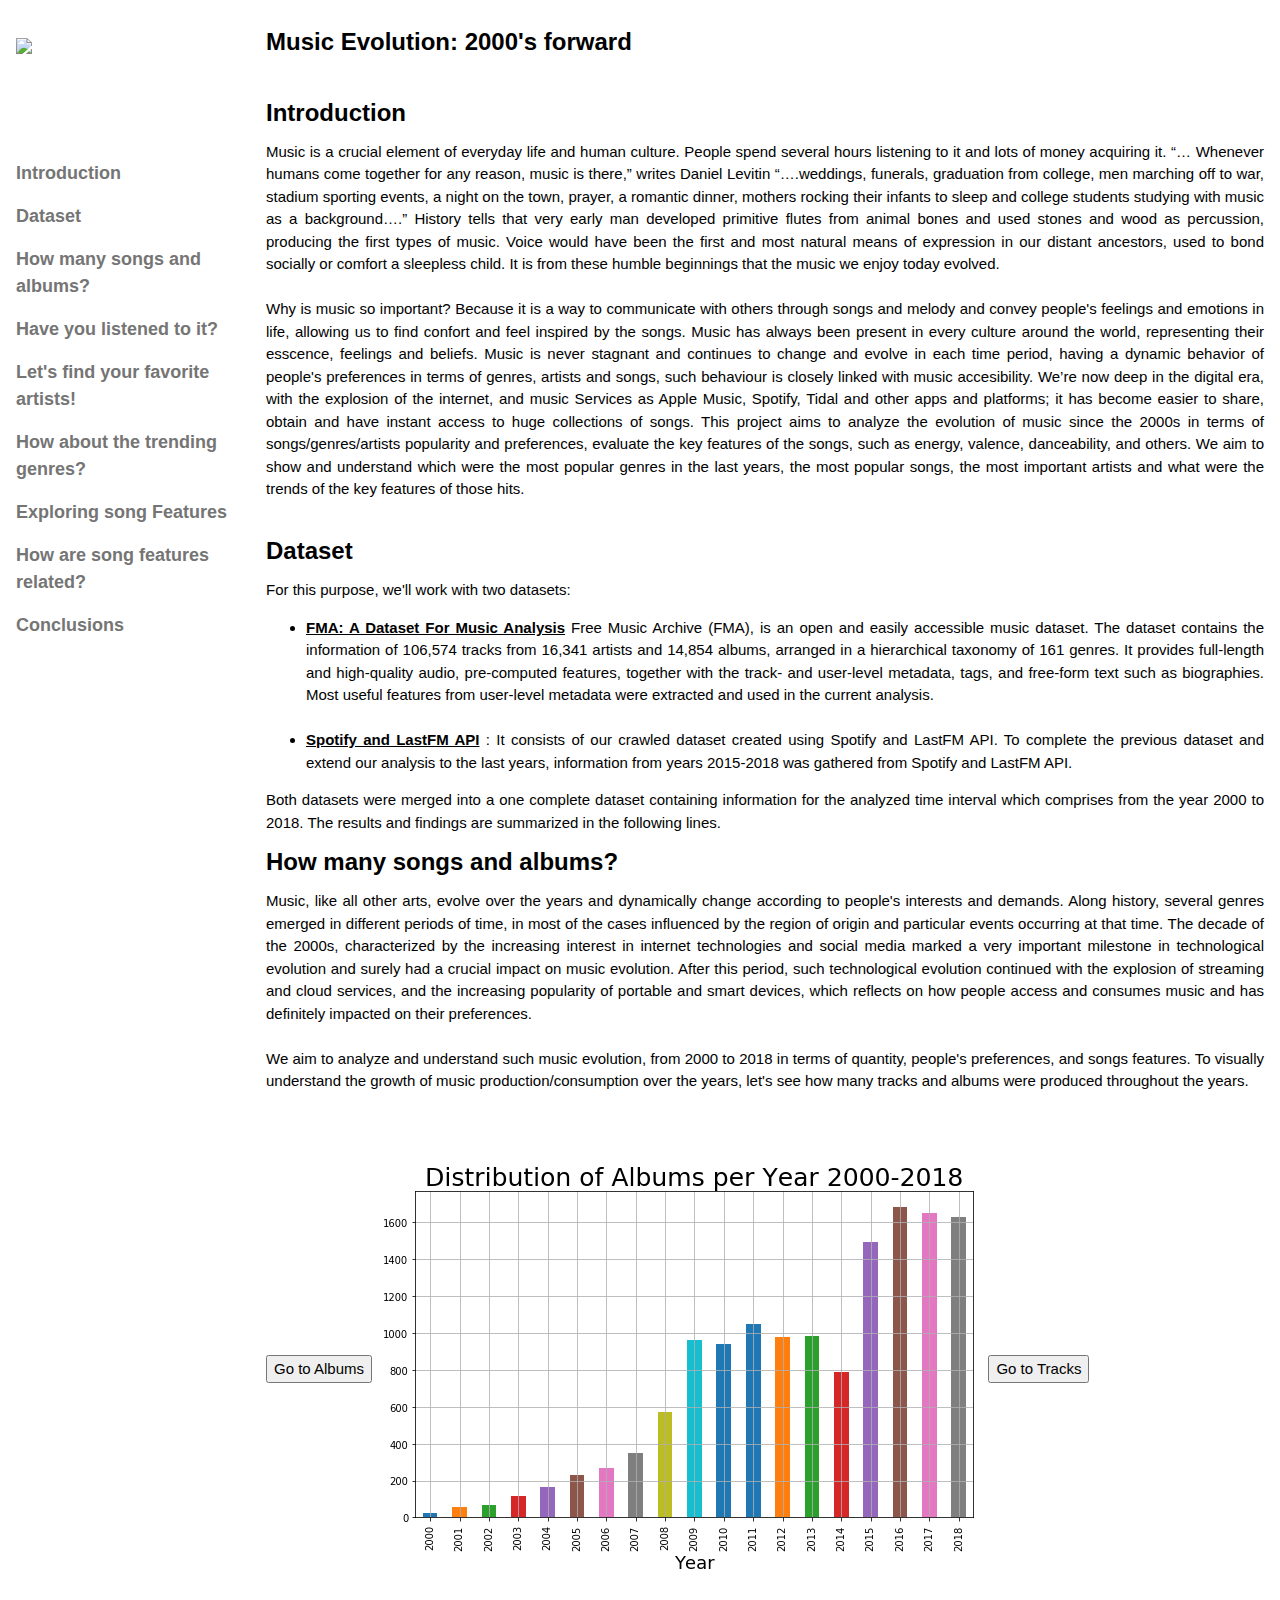
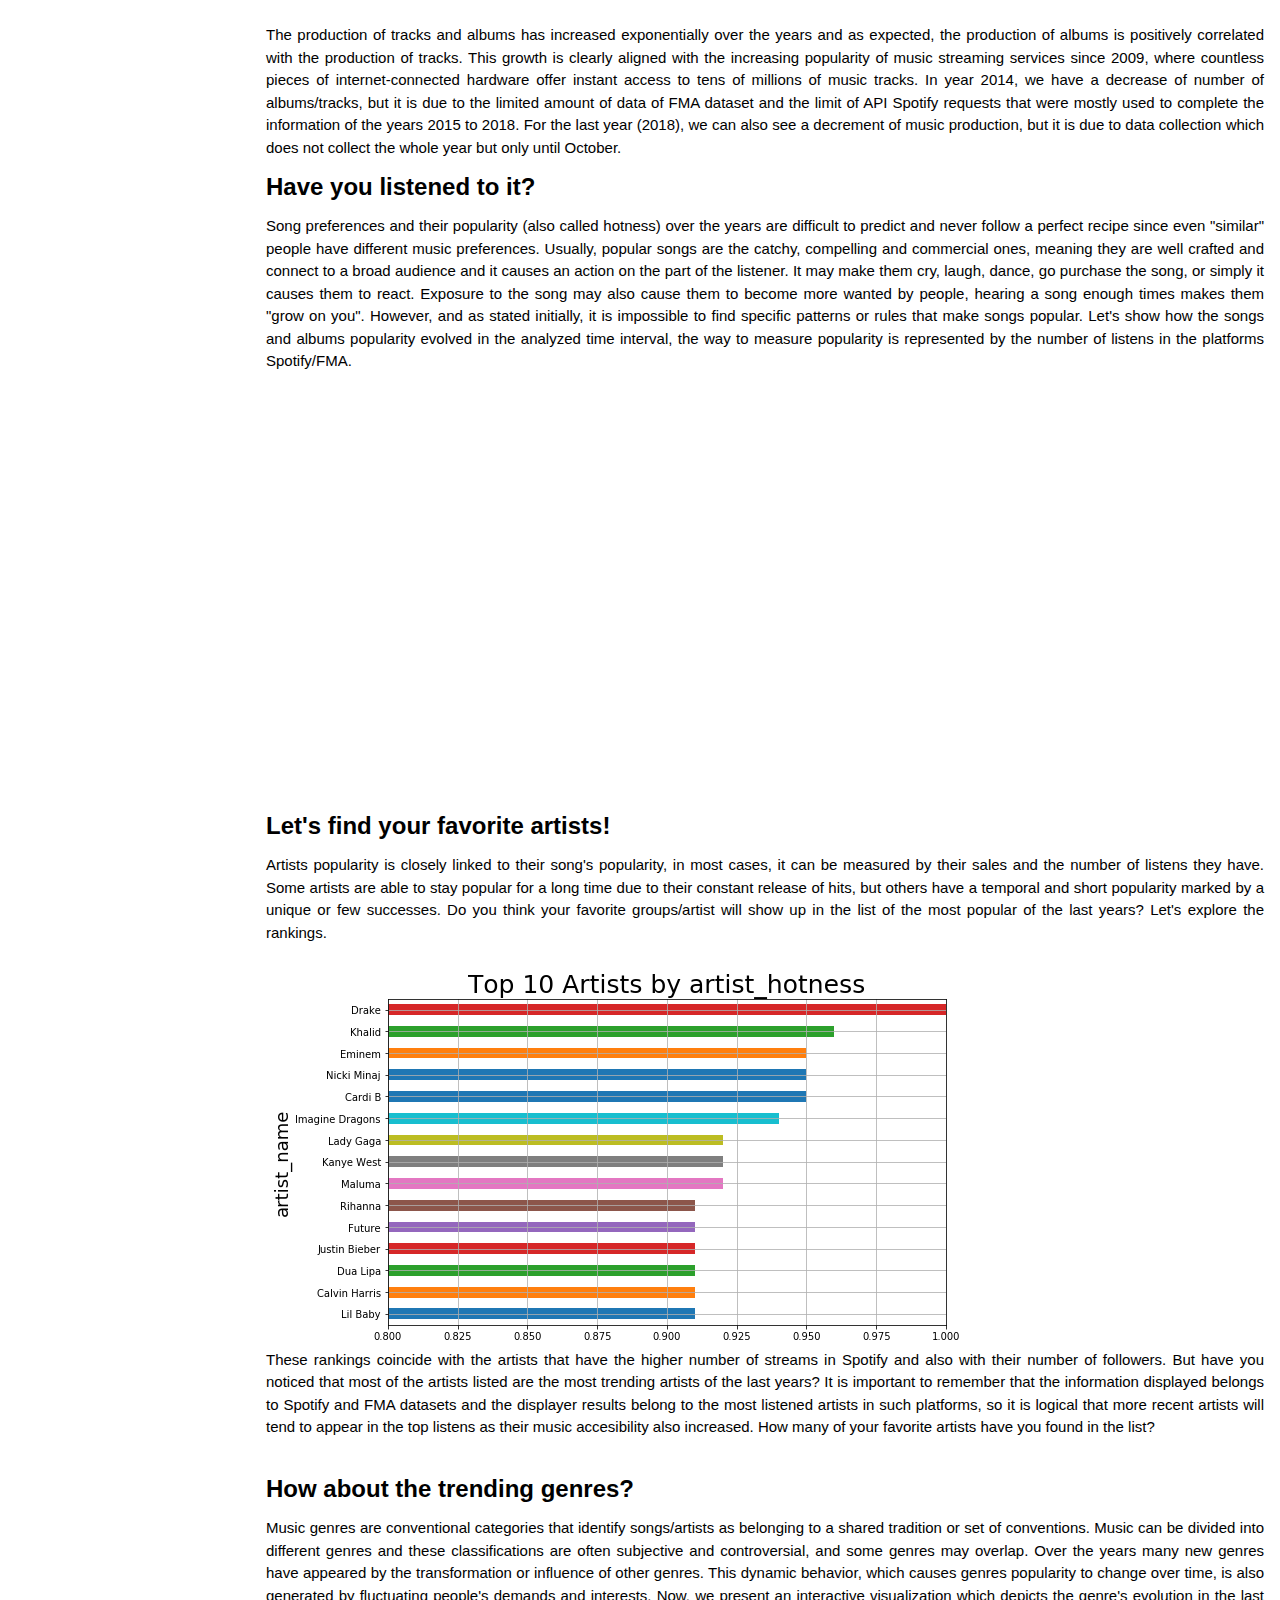
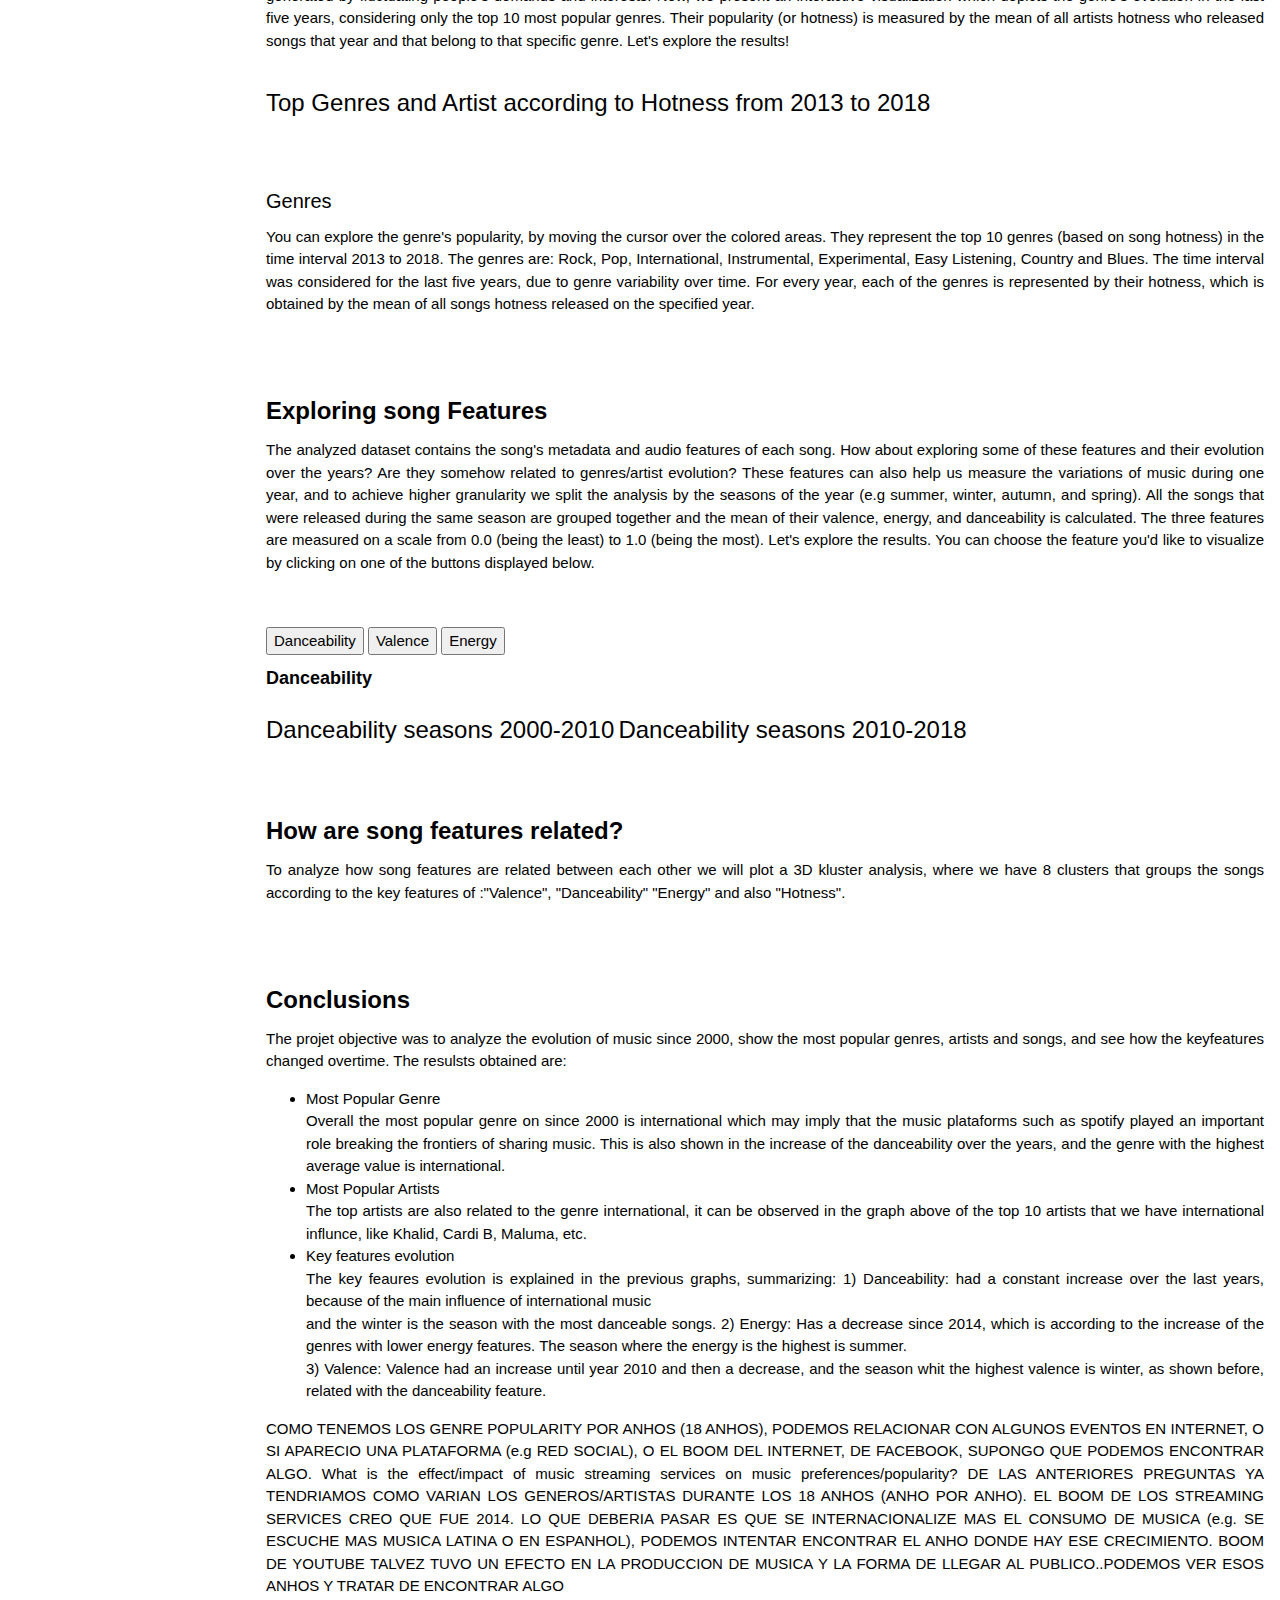
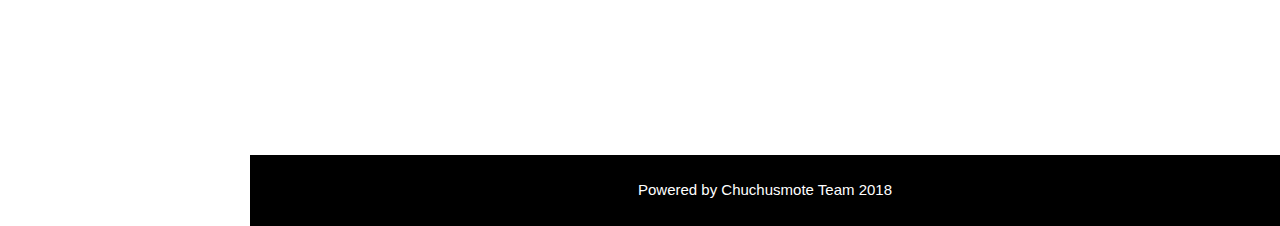
==== index.html @ 7a075d3f "Clean" ====
<!DOCTYPE html>
<html>
<head>
    <title>ADA PROJECT</title>
    <meta charset="UTF-8">
    <meta name="viewport" content="width=device-width, initial-scale=1">
    <link rel="stylesheet" href="https://www.w3schools.com/w3css/4/w3.css">
    <link rel="stylesheet" href="https://fonts.googleapis.com/css?family=Roboto">
    <link rel="stylesheet" href="https://fonts.googleapis.com/css?family=Montserrat">
    <link rel="stylesheet" href="https://cdnjs.cloudflare.com/ajax/libs/font-awesome/4.7.0/css/font-awesome.min.css">
    <link rel="stylesheet" href="assets/css/index.css">
    <link rel="stylesheet" href="assets/css/interactions.css">
    <script type="text/javascript" src="https://cdn.plot.ly/plotly-latest.min.js"></script>
    <script type="text/javascript" src="assets/js/d3.js"></script>
    <script type="text/javascript" src="assets/js/index.js"></script>
    <script type="text/javascript" src="assets/js/genres_interaction.js"></script>
    <script type="text/javascript" src="assets/js/line_plot.js"></script>
    <script type="text/javascript" src="assets/js/cluster.js"></script>
    <script type="text/javascript" src="https://cdnjs.cloudflare.com/ajax/libs/d3-legend/2.25.6/d3-legend.js"></script>
    <script src="https://code.jquery.com/jquery-3.3.1.slim.min.js"
            integrity="sha384-q8i/X+965DzO0rT7abK41JStQIAqVgRVzpbzo5smXKp4YfRvH+8abtTE1Pi6jizo"
            crossorigin="anonymous"></script>
    <script src="https://cdnjs.cloudflare.com/ajax/libs/popper.js/1.14.3/umd/popper.min.js"
            integrity="sha384-ZMP7rVo3mIykV+2+9J3UJ46jBk0WLaUAdn689aCwoqbBJiSnjAK/l8WvCWPIPm49"
            crossorigin="anonymous"></script>
    <script src="https://stackpath.bootstrapcdn.com/bootstrap/4.1.3/js/bootstrap.min.js"
            integrity="sha384-ChfqqxuZUCnJSK3+MXmPNIyE6ZbWh2IMqE241rYiqJxyMiZ6OW/JmZQ5stwEULTy"
            crossorigin="anonymous"></script>
    <link rel="shortcut icon" href="#"/>
</head>

<body class="w3-content" style="max-width:1300px"
      data-spy="scroll" data-target="#menu" data-offset="0">
<!-- Sidebar/menu -->
<nav class="w3-sidebar w3-bar-block w3-white w3-collapse w3-top" style="z-index:3;width:250px" id="mySidebar">
    <div class="w3-container w3-display-container w3-padding-16">
        <i onclick="w3_close()" class="fa fa-remove w3-hide-large w3-button w3-display-topright"></i>
        <h3 class="w3-wide">
            <b>
                <img src="assets/images/epfl_logo.png" width="200px">
            </b>
        </h3>
    </div>
    <div id="menu" class="w3-padding-64 w3-large w3-text-grey" style="font-weight:bold">
        <a href="#title1" class="w3-bar-item w3-button">Introduction</a>
        <a href="#title2" class="w3-bar-item w3-button">Dataset</a>
        <a href="#title3" class="w3-bar-item w3-button">How many songs and albums?</a>
        <!--<a href="#title4" class="w3-bar-item w3-button">Distribution of the Data</a>-->
        <a href="#title5" class="w3-bar-item w3-button">Have you listened to it?</a>
        <a href="#title6" class="w3-bar-item w3-button">Let's find your favorite artists!</a>
        <a href="#title7" class="w3-bar-item w3-button">How about the trending genres?</a>
        <a href="#title8" class="w3-bar-item w3-button">Exploring song Features</a>
        <a href="#title9" class="w3-bar-item w3-button">How are song features related?</a>
        <a href="#title10" class="w3-bar-item w3-button">Conclusions</a>
        <!--<a href="#" class="w3-bar-item w3-button">Dresses</a>-->
        <!--<a onclick="myAccFunc()" href="javascript:void(0)" class="w3-button w3-block w3-white w3-left-align" id="myBtn">-->
        <!--Jeans <i class="fa fa-caret-down"></i>-->
        <!--</a>-->
        <!--<div id="demoAcc" class="w3-bar-block w3-hide w3-padding-large w3-medium">-->
        <!--<a href="#" class="w3-bar-item w3-button w3-light-grey"><i class="fa fa-caret-right w3-margin-right"></i>Skinny</a>-->
        <!--<a href="#" class="w3-bar-item w3-button">Relaxed</a>-->
        <!--<a href="#" class="w3-bar-item w3-button">Bootcut</a>-->
        <!--<a href="#" class="w3-bar-item w3-button">Straight</a>-->
        <!--</div>-->
        <!--<a href="#" class="w3-bar-item w3-button">Jackets</a>-->
        <!--<a href="#" class="w3-bar-item w3-button">Gymwear</a>-->
        <!--<a href="#" class="w3-bar-item w3-button">Blazers</a>-->
    </div>
    <!--<a href="#footer" class="w3-bar-item w3-button w3-padding">Contact</a>-->
    <!--<a href="javascript:void(0)" class="w3-bar-item w3-button w3-padding"-->
    <!--onclick="document.getElementById('newsletter').style.display='block'">Newsletter</a>-->
    <!--<a href="#footer" class="w3-bar-item w3-button w3-padding">Subscribe</a>-->
</nav>

<!-- Top menu on small screens -->
<header class="w3-bar w3-top w3-hide-large w3-black w3-xlarge">
    <div class="w3-bar-item w3-padding-24 w3-wide">
        <img src="assets/images/epfl_black.png" width="100">
    </div>
    <a href="javascript:void(0)" class="w3-bar-item w3-button w3-padding-24 w3-right" onclick="w3_open()"><i
            class="fa fa-bars"></i></a>
</header>

<!-- Overlay effect when opening sidebar on small screens -->
<div class="w3-overlay w3-hide-large" onclick="w3_close()" style="cursor:pointer" title="close side menu"
     id="myOverlay"></div>

<!-- !PAGE CONTENT! -->
<div class="w3-main" style="margin-left:250px">

    <!-- Push down content on small screens -->
    <div class="w3-hide-large" style="margin-top:83px"></div>

    <!-- Top header -->
    <header class="w3-container w3-xlarge">
        <p class="w3-left">
            <b>
                Music Evolution: 2000's forward
            </b>
        </p>
        <p class="w3-right">
            <!--<i class="fa fa-shopping-cart w3-margin-right"></i>-->
            <!--<i class="fa fa-search"></i>-->
        </p>
    </header>

    <div class="w3-display-container w3-container w3-justify">
        <h3 id="title1"><b> Introduction </b></h3>

        Music is a crucial element of everyday life and human culture. People spend several hours listening to it
        and
        lots of money acquiring it. “… Whenever humans come together for any reason, music is there,” writes Daniel
        Levitin “….weddings, funerals, graduation from college, men marching off to war, stadium sporting events, a
        night on the town, prayer, a romantic dinner, mothers rocking their infants to sleep and college students
        studying with music as a background….”
        History tells that very early man developed primitive flutes from animal bones and used stones and wood as
        percussion, producing the first types of music. Voice would have been the first and most natural means of
        expression in our distant ancestors, used to bond socially or comfort a sleepless child. It is from these
        humble
        beginnings that the music we enjoy today evolved.
        <br/>
        <br/>

        Why is music so important? Because it is a way to communicate with others through songs and melody and convey
        people's feelings and emotions in life, allowing us to find confort and feel inspired by the songs. Music has
        always been present in every culture around the world, representing their esscence, feelings and beliefs.
        Music is never stagnant and continues to change and evolve in each time period, having a dynamic behavior of
        people's preferences in terms of genres, artists and songs, such behaviour is closely linked with music
        accesibility.


        We’re now deep in the digital era, with the explosion of the internet, and music Services as Apple Music,
        Spotify, Tidal and other apps and
        platforms; it has become easier to share,
        obtain and have instant access to huge collections of songs.
        This project aims to analyze the evolution of music since the 2000s in terms of
        songs/genres/artists popularity and preferences, evaluate the key features of the songs, such as energy,
        valence, danceability, and others.
        We aim to show and understand which were the most popular genres in the last years, the most popular songs,
        the
        most important artists and what were the trends of the key features of those hits.

        <br/>
        <br/>
        <h3 id="title2"><b> Dataset</b></h3>
        For this purpose, we'll work with two datasets:

        <br/>
        <ul>
            <li>
                <b><a href="https://arxiv.org/pdf/1612.01840.pdf">FMA: A Dataset For Music Analysis</a></b>
                Free Music Archive (FMA), is an open and easily accessible music dataset.
                The dataset contains the information of 106,574 tracks from 16,341 artists and 14,854 albums,
                arranged in a hierarchical taxonomy of 161 genres. It provides full-length and high-quality audio,
                pre-computed features, together with the track- and user-level metadata, tags, and free-form text
                such
                as
                biographies. Most useful features from user-level metadata were extracted and used in the current
                analysis.
            </li>

            <br/>
            <li>
                <b><a href="https://developer.spotify.com/documentation/web-api/">Spotify and LastFM API</a></b>
                : It consists of our crawled dataset created using Spotify and LastFM API.
                To complete the previous dataset and extend our analysis to the last years, information from years
                2015-2018 was gathered from Spotify and LastFM API.
            </li>
        </ul>

        Both datasets were merged into a one complete dataset containing information for the analyzed time interval
        which
        comprises from the year 2000 to 2018. The results and findings are summarized in the following lines.


        <h3 id="title3"><b> How many songs and albums? </b></h3>

        Music, like all other arts, evolve over the years and dynamically change according to people's interests
        and
        demands. Along
        history, several genres emerged in different periods of time, in most of the cases influenced by the region
        of
        origin and particular events occurring at that time. The decade of the 2000s, characterized by the
        increasing
        interest in internet technologies and social media marked a very important milestone in technological evolution
        and surely had a crucial impact on music evolution. After this period, such technological evolution
        continued with the explosion of streaming and cloud
        services, and the increasing popularity of portable and smart devices, which reflects on how people access and
        consumes music and has definitely impacted on their preferences.
        <br/>
        <br/>
        We aim to analyze
        and understand such music evolution, from 2000 to 2018 in terms of quantity, people's preferences, and
        songs
        features. To visually understand the growth of music production/consumption over the years, let's see how
        many tracks and albums were produced throughout the years.
        <br/>
        <br/>
        <br/>
        <br/>

        <div class="banner graph">
            <button id="albumsDistBtn" name="updateButton">
                Go to Albums
            </button>
            <div id="fadeContainer" style="display: inline-block">
                <img id="myImage" src="assets/images/graphs/distribution_of_albums_per_year_2000-2018.png">
            </div>
            <button id="tracksDistBtn" name="updateButton">
                Go to Tracks
            </button>
        </div>

        <br/>
        <br/>
        The production of tracks and albums has increased exponentially over the years and as expected, the
        production of albums is positively correlated with the production of tracks. This growth is clearly aligned with
        the increasing popularity of music streaming services since 2009, where countless pieces of internet-connected
        hardware offer instant access to tens of millions of music tracks.
        In year 2014, we have a decrease of number of albums/tracks, but it is due to the limited amount of data of FMA
        dataset and the limit of API Spotify requests that were mostly used to complete the information of the years
        2015 to 2018. For the last year (2018), we can also see a decrement of music production, but it is due to data
        collection which
        does not collect the whole year but only until October.

        <h3 id="title5"><b> Have you listened to it? </b></h3>

        Song preferences and their popularity (also called hotness) over the years are difficult to predict and never
        follow a perfect recipe
        since even "similar" people have different music preferences.
        Usually, popular songs are the catchy, compelling and commercial ones, meaning they are well crafted and
        connect to a broad audience and it causes an action on the part of the listener. It may make them cry,
        laugh,
        dance, go purchase the song, or simply it causes them to react. Exposure to the song may
        also cause them to become more wanted by people, hearing a song enough times makes them "grow on you".
        However, and as stated initially, it is impossible to find specific patterns or rules that make songs
        popular. Let's show how the songs and albums popularity evolved in the analyzed time interval, the way to
        measure popularity is represented by the number of listens in the platforms Spotify/FMA.

        <br/>
        <br/>
        <br/>
        <br/>

        <div id='listen_to_it' class="banner graph">
            <div>
                <iframe frameborder="0" scrolling="no"
                        src="//plot.ly/~Diegogab/70.embed"></iframe>
            </div>
            <div>
                <iframe frameborder="0" scrolling="no"
                        src="//plot.ly/~Diegogab/74.embed"></iframe>
            </div>
        </div>

        <br/>
        <br/>

        <h3 id="title6"><b> Let's find your favorite artists! </b></h3>

        Artists popularity is closely linked to their song's popularity, in most cases, it can be measured by their
        sales and the number of listens they have. Some artists are able to stay popular for a long time due to
        their constant release of hits, but others have a temporal and short popularity marked by a unique or few
        successes. Do you think your favorite groups/artist will show up in the list of the most popular of the last
        years? Let's explore the rankings.

        <br/>
        <br/>

        <div class="banner graph">
            <div class="inline-block">
                <img src="assets/images/graphs/top_10_artists_by_artist_hotness.png">
            </div>

        </div>


        These rankings coincide with the artists that have the higher number of streams in Spotify and also with
        their number
        of followers. But have you noticed that most of the artists listed are the most trending artists of the last
        years? It is important to remember that the information displayed belongs to Spotify and FMA datasets and the
        displayer results belong to the most listened artists in such platforms, so it is logical that more recent
        artists will tend to appear in the top listens as their music accesibility also increased.
        How many of your favorite artists have you found in the list?


        <br/>
        <br/>

        <h3 id="title7"><b> How about the trending genres? </b></h3>

        Music genres are conventional categories that identify songs/artists as belonging to a shared tradition or
        set of conventions. Music can be divided into different genres and these classifications are often
        subjective and controversial, and some genres may overlap. Over the years many new genres have appeared by
        the transformation or influence of other genres. This dynamic behavior, which causes genres popularity to
        change over time, is also generated by fluctuating people's demands and interests. Now, we present an
        interactive visualization which depicts the genre's evolution in the last five years, considering only the
        top
        10 most popular genres. Their popularity (or hotness) is measured by the mean of all artists hotness who
        released songs that year and that belong to that specific genre. Let's explore the results!

        <br/>
        <br/>
        <div id="chartContainer" class="graph">
            <h3>Top Genres and Artist according to Hotness from 2013 to 2018</h3>
        </div>

        <br/>
        <br/>

        <div id="genres_hotness_text">
            <h4> Genres </h4>
            You can explore the genre's popularity, by moving the cursor over the colored areas.
            They represent the top 10 genres (based on song hotness) in the time interval 2013 to 2018.
            The genres are: Rock, Pop, International, Instrumental, Experimental, Easy Listening,
            Country and Blues. The time interval was considered for the last five years, due to genre variability
            over time. For every year, each of the genres is represented by their hotness,
            which is obtained by the mean of all songs hotness released on the specified year.
        </div>

        <br/>
        <br/>
        <br/>

        <h3 id="title8"><b> Exploring song Features </b></h3>
        The analyzed dataset contains the song's metadata and audio features of each song. How about exploring some
        of
        these features and their evolution over the years? Are they somehow related to genres/artist evolution?
        These features can also help us measure the variations of music during one year, and to achieve higher
        granularity we split the analysis by the seasons of the year (e.g summer, winter, autumn, and spring). All
        the songs that were released during the same season are grouped together and the mean of their valence,
        energy, and danceability is calculated. The three features are measured on a scale from 0.0 (being the least) to
        1.0 (being the most).
        Let's explore the results. You can choose the feature you'd like to visualize by clicking on one of the buttons
        displayed below.
        <br/>
        <br/>

        <div id="line_interaction" style="margin-top: 30px">
            <div id="option" class="group">
                <button id="danceabilityBtn" name="updateButton">Danceability</button>
                <button id="valenceBtn" name="updateButton">Valence</button>
                <button id="energyBtn" name="updateButton">Energy</button>
            </div>

            <h5 id="general_title"><b> Danceability </b></h5>

            <div id="line_up_text">

            </div>

            <div class="graph">
                <div id="seasons_features_one" style="display: inline-block">
                    <h3 id="left_title">
                        Danceability seasons 2000-2010
                    </h3>
                </div>

                <div id="seasons_features_two" style="display: inline-block">
                    <h3 id="right_title">
                        Danceability seasons 2010-2018
                    </h3>
                </div>

                <div id="legend" style="display: inline-block; vertical-align: bottom">

                </div>
            </div>


            <div id="line_down_text">

            </div>
        </div>

        <br/>
        <br/>

        <h3 id="title9"><b> How are song features related? </b></h3>


        To analyze how song features are related between each other we will plot a 3D kluster analysis,
        where we have 8 clusters that groups the songs according to the key features of :"Valence", "Danceability"
        "Energy" and also "Hotness".


        <br/>
        <br/>

        <div id="music_cluster">
        </div>

        <br/>
        <br/>


        <h3 id="title10"><b> Conclusions </b></h3>
        The projet objective was to analyze the evolution of music since 2000, show the most
        popular genres, artists and songs, and see how the keyfeatures changed overtime.
        The resulsts obtained are:
        <ul>
            <li>Most Popular Genre</li>
            Overall the most popular genre on since 2000 is international which may imply that the music plataforms
            such as spotify played an important role breaking the
            frontiers of sharing music.
            This is also shown in the increase of the danceability over the years, and the genre with the highest
            average value is international.
            <li>Most Popular Artists</li>
            The top artists are also related to the genre international, it can be observed in the graph above of
            the top 10 artists that we have international influnce, like Khalid, Cardi B, Maluma, etc.
            <li>Key features evolution</li>
            The key feaures evolution is explained in the previous graphs, summarizing:
            1) Danceability: had a constant increase over the last years, because of the main influence of
            international music <br>
            and the winter is the season with the most danceable songs.
            2) Energy: Has a decrease since 2014, which is according to the increase of the genres with lower
            energy features. The season where
            the energy is the highest is summer. <br>
            3) Valence: Valence had an increase until year 2010 and then a decrease, and the season whit the
            highest valence is winter, as shown before, related with the danceability feature. <br>
        </ul>
        COMO TENEMOS LOS GENRE POPULARITY POR ANHOS (18 ANHOS), PODEMOS RELACIONAR CON ALGUNOS EVENTOS EN INTERNET,
        O SI
        APARECIO UNA PLATAFORMA (e.g RED SOCIAL), O EL BOOM DEL INTERNET, DE FACEBOOK, SUPONGO QUE PODEMOS
        ENCONTRAR
        ALGO.
        What is the effect/impact of music streaming services on music preferences/popularity?
        DE LAS ANTERIORES PREGUNTAS YA TENDRIAMOS COMO VARIAN LOS GENEROS/ARTISTAS DURANTE LOS 18 ANHOS (ANHO POR
        ANHO).
        EL BOOM DE LOS STREAMING SERVICES CREO QUE FUE 2014. LO QUE DEBERIA PASAR ES QUE SE INTERNACIONALIZE MAS EL
        CONSUMO DE MUSICA (e.g. SE ESCUCHE MAS MUSICA LATINA O EN ESPANHOL), PODEMOS INTENTAR ENCONTRAR EL ANHO
        DONDE
        HAY ESE CRECIMIENTO.
        BOOM DE YOUTUBE TALVEZ TUVO UN EFECTO EN LA PRODUCCION DE MUSICA Y LA FORMA DE LLEGAR AL PUBLICO..PODEMOS
        VER
        ESOS ANHOS Y TRATAR DE ENCONTRAR ALGO

        <br/>
        <br/>
        <br/>
        <br/>
        <br/>
        <br/>
        <br/>
        <br/>


    </div>

    <div class="w3-black w3-center w3-padding-24">Powered by Chuchusmote Team 2018</a>
    </div>

    <!-- End page content -->
</div>

<script>
    // Accordion
    // function myAccFunc() {
    //     let x = document.getElementById("demoAcc");
    //     if (x.className.indexOf("w3-show") == -1) {
    //         x.className += " w3-show";
    //     } else {
    //         x.className = x.className.replace(" w3-show", "");
    //     }
    // }

    // Click on the "Jeans" link on page load to open the accordion for demo purposes
    // document.getElementById("myBtn").click();

    // Script to open and close sidebar
    // window.onresize = () => {
    //     let w = window.innerWidth;
    //
    //     // if (w >= 992) {
    //     //     $('body').scrollspy({ offset: '10' })
    //     // }
    // };

    function w3_open() {
        document.getElementById("mySidebar").style.display = "block";
        document.getElementById("myOverlay").style.display = "block";
    }

    function w3_close() {
        document.getElementById("mySidebar").style.display = "none";
        document.getElementById("myOverlay").style.display = "none";
    }
</script>
</body>

</html>
---- assets/css/index.css ----
/* W3.CSS 4.12 Novemberr 2018 by Jan Egil and Borge Refsnes */
html {
    box-sizing: border-box;
}

*,
*:before,
*:after {
    box-sizing: inherit;
}

/* Extract from normalize.css by Nicolas Gallagher and Jonathan Neal git.io/normalize */
html {
    -ms-text-size-adjust: 100%;
    -webkit-text-size-adjust: 100%;
}

body {
    padding: 0;
    margin: 0;
    width: 100%;
    height: 100%;
}

article,
aside,
details,
figcaption,
figure,
footer,
header,
main,
menu,
nav,
section,
summary {
    display: block;
}

audio,
canvas,
progress,
video {
    display: inline-block;
}

progress {
    vertical-align: baseline;
}

audio:not([controls]) {
    display: none;
    height: 0;
}

[hidden],
template {
    display: none;
}

a {
    background-color: transparent;
    -webkit-text-decoration-skip: objects;
}

a:active,
a:hover {
    outline-width: 0;
}

abbr[title] {
    border-bottom: none;
    text-decoration: underline;
    text-decoration: underline dotted;
}

dfn {
    font-style: italic;
}

mark {
    background: #ff0;
    color: #000;
}

small {
    font-size: 80%;
}

sub,
sup {
    font-size: 75%;
    line-height: 0;
    position: relative;
    vertical-align: baseline;
}

sub {
    bottom: -0.25em;
}

sup {
    top: -0.5em;
}

figure {
    margin: 1em 40px;
}

img {
    border-style: none;
}

svg:not(:root) {
    overflow: hidden;
}

code,
kbd,
pre,
samp {
    font-family: monospace, monospace;
    font-size: 1em;
}

hr {
    box-sizing: content-box;
    height: 0;
    overflow: visible;
}

button,
input,
select,
textarea {
    font: inherit;
    margin: 0;
}

optgroup {
    font-weight: bold;
}

button,
input {
    overflow: visible;
}

button,
select {
    text-transform: none;
}

button,
html [type="button"],
[type="reset"],
[type="submit"] {
    -webkit-appearance: button;
}

button::-moz-focus-inner,
[type="button"]::-moz-focus-inner,
[type="reset"]::-moz-focus-inner,
[type="submit"]::-moz-focus-inner {
    border-style: none;
    padding: 0;
}

button:-moz-focusring,
[type="button"]:-moz-focusring,
[type="reset"]:-moz-focusring,
[type="submit"]:-moz-focusring {
    outline: 1px dotted ButtonText;
}

fieldset {
    border: 1px solid #c0c0c0;
    margin: 0 2px;
    padding: 0.35em 0.625em 0.75em;
}

legend {
    color: inherit;
    display: table;
    max-width: 100%;
    padding: 0;
    white-space: normal;
}

textarea {
    overflow: auto;
}

[type="checkbox"],
[type="radio"] {
    padding: 0;
}

[type="number"]::-webkit-inner-spin-button,
[type="number"]::-webkit-outer-spin-button {
    height: auto;
}

[type="search"] {
    -webkit-appearance: textfield;
    outline-offset: -2px;
}

[type="search"]::-webkit-search-cancel-button,
[type="search"]::-webkit-search-decoration {
    -webkit-appearance: none;
}

::-webkit-input-placeholder {
    color: inherit;
    opacity: 0.54;
}

::-webkit-file-upload-button {
    -webkit-appearance: button;
    font: inherit;
}

/* End extract */
html,
body {
    font-family: Verdana, sans-serif;
    font-size: 15px;
    line-height: 1.5;
}

html {
    overflow-x: hidden;
}

h1 {
    font-size: 36px;
}

h2 {
    font-size: 30px;
}

h3 {
    font-size: 24px;
}

h4 {
    font-size: 20px;
}

h5 {
    font-size: 18px;
}

h6 {
    font-size: 16px;
}

.w3-serif {
    font-family: serif;
}

h1,
h2,
h3,
h4,
h5,
h6 {
    font-family: "Segoe UI", Arial, sans-serif;
    font-weight: 400;
    margin: 10px 0;
}

.w3-wide {
    letter-spacing: 4px;
}

hr {
    border: 0;
    border-top: 1px solid #eee;
    margin: 20px 0;
}

.w3-image {
    max-width: 100%;
    height: auto;
}

img {
    vertical-align: middle;
}

a {
    color: inherit;
}

.w3-table,
.w3-table-all {
    border-collapse: collapse;
    border-spacing: 0;
    width: 100%;
    display: table;
}

.w3-table-all {
    border: 1px solid #ccc;
}

.w3-bordered tr,
.w3-table-all tr {
    border-bottom: 1px solid #ddd;
}

.w3-striped tbody tr:nth-child(even) {
    background-color: #f1f1f1;
}

.w3-table-all tr:nth-child(odd) {
    background-color: #fff;
}

.w3-table-all tr:nth-child(even) {
    background-color: #f1f1f1;
}

.w3-hoverable tbody tr:hover,
.w3-ul.w3-hoverable li:hover {
    background-color: #ccc;
}

.w3-centered tr th,
.w3-centered tr td {
    text-align: center;
}

.w3-table td,
.w3-table th,
.w3-table-all td,
.w3-table-all th {
    padding: 8px 8px;
    display: table-cell;
    text-align: left;
    vertical-align: top;
}

.w3-table th:first-child,
.w3-table td:first-child,
.w3-table-all th:first-child,
.w3-table-all td:first-child {
    padding-left: 16px;
}

.w3-btn,
.w3-button {
    border: none;
    display: inline-block;
    padding: 8px 16px;
    vertical-align: middle;
    overflow: hidden;
    text-decoration: none;
    color: inherit;
    background-color: inherit;
    text-align: center;
    cursor: pointer;
    white-space: nowrap;
}

.w3-btn:hover {
    box-shadow: 0 8px 16px 0 rgba(0, 0, 0, 0.2),
        0 6px 20px 0 rgba(0, 0, 0, 0.19);
}

.w3-btn,
.w3-button {
    -webkit-touch-callout: none;
    -webkit-user-select: none;
    -khtml-user-select: none;
    -moz-user-select: none;
    -ms-user-select: none;
    user-select: none;
}

.w3-disabled,
.w3-btn:disabled,
.w3-button:disabled {
    cursor: not-allowed;
    opacity: 0.3;
}

.w3-disabled *,
:disabled * {
    pointer-events: none;
}

.w3-btn.w3-disabled:hover,
.w3-btn:disabled:hover {
    box-shadow: none;
}

.w3-badge,
.w3-tag {
    background-color: #000;
    color: #fff;
    display: inline-block;
    padding-left: 8px;
    padding-right: 8px;
    text-align: center;
}

.w3-badge {
    border-radius: 50%;
}

.w3-ul {
    list-style-type: none;
    padding: 0;
    margin: 0;
}

.w3-ul li {
    padding: 8px 16px;
    border-bottom: 1px solid #ddd;
}

.w3-ul li:last-child {
    border-bottom: none;
}

.w3-tooltip,
.w3-display-container {
    position: relative;
}

.w3-tooltip .w3-text {
    display: none;
}

.w3-tooltip:hover .w3-text {
    display: inline-block;
}

.w3-ripple:active {
    opacity: 0.5;
}

.w3-ripple {
    transition: opacity 0s;
}

.w3-input {
    padding: 8px;
    display: block;
    border: none;
    border-bottom: 1px solid #ccc;
    width: 100%;
}

.w3-select {
    padding: 9px 0;
    width: 100%;
    border: none;
    border-bottom: 1px solid #ccc;
}

.w3-dropdown-click,
.w3-dropdown-hover {
    position: relative;
    display: inline-block;
    cursor: pointer;
}

.w3-dropdown-hover:hover .w3-dropdown-content {
    display: block;
}

.w3-dropdown-hover:first-child,
.w3-dropdown-click:hover {
    background-color: #ccc;
    color: #000;
}

.w3-dropdown-hover:hover > .w3-button:first-child,
.w3-dropdown-click:hover > .w3-button:first-child {
    background-color: #ccc;
    color: #000;
}

.w3-dropdown-content {
    cursor: auto;
    color: #000;
    background-color: #fff;
    display: none;
    position: absolute;
    min-width: 160px;
    margin: 0;
    padding: 0;
    z-index: 1;
}

.w3-check,
.w3-radio {
    width: 24px;
    height: 24px;
    position: relative;
    top: 6px;
}

.w3-sidebar {
    height: 100%;
    width: 200px;
    background-color: #fff;
    position: fixed !important;
    z-index: 1;
    overflow: auto;
}

.w3-bar-block .w3-dropdown-hover,
.w3-bar-block .w3-dropdown-click {
    width: 100%;
}

.w3-bar-block .w3-dropdown-hover .w3-dropdown-content,
.w3-bar-block .w3-dropdown-click .w3-dropdown-content {
    min-width: 100%;
}

.w3-bar-block .w3-dropdown-hover .w3-button,
.w3-bar-block .w3-dropdown-click .w3-button {
    width: 100%;
    text-align: left;
    padding: 8px 16px;
}

.w3-main,
#main {
    transition: margin-left 0.4s;
}

.w3-modal {
    z-index: 3;
    display: none;
    padding-top: 100px;
    position: fixed;
    left: 0;
    top: 0;
    width: 100%;
    height: 100%;
    overflow: auto;
    background-color: rgb(0, 0, 0);
    background-color: rgba(0, 0, 0, 0.4);
}

.w3-modal-content {
    margin: auto;
    background-color: #fff;
    position: relative;
    padding: 0;
    outline: 0;
    width: 600px;
}

.w3-bar {
    width: 100%;
    overflow: hidden;
}

.w3-center .w3-bar {
    display: inline-block;
    width: auto;
}

.w3-bar .w3-bar-item {
    padding: 8px 16px;
    float: left;
    width: auto;
    border: none;
    display: block;
    outline: 0;
}

.w3-bar .w3-dropdown-hover,
.w3-bar .w3-dropdown-click {
    position: static;
    float: left;
}

.w3-bar .w3-button {
    white-space: normal;
}

.w3-bar-block .w3-bar-item {
    width: 100%;
    display: block;
    padding: 8px 16px;
    text-align: left;
    border: none;
    white-space: normal;
    float: none;
    outline: 0;
}

.w3-bar-block.w3-center .w3-bar-item {
    text-align: center;
}

.w3-block {
    display: block;
    width: 100%;
}

.w3-responsive {
    display: block;
    overflow-x: auto;
}

.w3-container:after,
.w3-container:before,
.w3-panel:after,
.w3-panel:before,
.w3-row:after,
.w3-row:before,
.w3-row-padding:after,
.w3-row-padding:before,
.w3-cell-row:before,
.w3-cell-row:after,
.w3-clear:after,
.w3-clear:before,
.w3-bar:before,
.w3-bar:after {
    content: "";
    display: table;
    clear: both;
}

.w3-col,
.w3-half,
.w3-third,
.w3-twothird,
.w3-threequarter,
.w3-quarter {
    float: left;
    width: 100%;
}

.w3-col.s1 {
    width: 8.33333%;
}

.w3-col.s2 {
    width: 16.66666%;
}

.w3-col.s3 {
    width: 24.99999%;
}

.w3-col.s4 {
    width: 33.33333%;
}

.w3-col.s5 {
    width: 41.66666%;
}

.w3-col.s6 {
    width: 49.99999%;
}

.w3-col.s7 {
    width: 58.33333%;
}

.w3-col.s8 {
    width: 66.66666%;
}

.w3-col.s9 {
    width: 74.99999%;
}

.w3-col.s10 {
    width: 83.33333%;
}

.w3-col.s11 {
    width: 91.66666%;
}

.w3-col.s12 {
    width: 99.99999%;
}

@media (min-width: 601px) {
    .w3-col.m1 {
        width: 8.33333%;
    }

    .w3-col.m2 {
        width: 16.66666%;
    }

    .w3-col.m3,
    .w3-quarter {
        width: 24.99999%;
    }

    .w3-col.m4,
    .w3-third {
        width: 33.33333%;
    }

    .w3-col.m5 {
        width: 41.66666%;
    }

    .w3-col.m6,
    .w3-half {
        width: 49.99999%;
    }

    .w3-col.m7 {
        width: 58.33333%;
    }

    .w3-col.m8,
    .w3-twothird {
        width: 66.66666%;
    }

    .w3-col.m9,
    .w3-threequarter {
        width: 74.99999%;
    }

    .w3-col.m10 {
        width: 83.33333%;
    }

    .w3-col.m11 {
        width: 91.66666%;
    }

    .w3-col.m12 {
        width: 99.99999%;
    }
}

@media (min-width: 993px) {
    .w3-col.l1 {
        width: 8.33333%;
    }

    .w3-col.l2 {
        width: 16.66666%;
    }

    .w3-col.l3 {
        width: 24.99999%;
    }

    .w3-col.l4 {
        width: 33.33333%;
    }

    .w3-col.l5 {
        width: 41.66666%;
    }

    .w3-col.l6 {
        width: 49.99999%;
    }

    .w3-col.l7 {
        width: 58.33333%;
    }

    .w3-col.l8 {
        width: 66.66666%;
    }

    .w3-col.l9 {
        width: 74.99999%;
    }

    .w3-col.l10 {
        width: 83.33333%;
    }

    .w3-col.l11 {
        width: 91.66666%;
    }

    .w3-col.l12 {
        width: 99.99999%;
    }
}

.w3-rest {
    overflow: hidden;
}

.w3-stretch {
    margin-left: -16px;
    margin-right: -16px;
}

.w3-content,
.w3-auto {
    margin-left: auto;
    margin-right: auto;
}

.w3-content {
    max-width: 980px;
}

.w3-auto {
    max-width: 1140px;
}

.w3-cell-row {
    display: table;
    width: 100%;
}

.w3-cell {
    display: table-cell;
}

.w3-cell-top {
    vertical-align: top;
}

.w3-cell-middle {
    vertical-align: middle;
}

.w3-cell-bottom {
    vertical-align: bottom;
}

.w3-hide {
    display: none !important;
}

.w3-show-block,
.w3-show {
    display: block !important;
}

.w3-show-inline-block {
    display: inline-block !important;
}

@media (max-width: 1205px) {
    .w3-auto {
        max-width: 95%;
    }
}

@media (max-width: 600px) {
    .w3-modal-content {
        margin: 0 10px;
        width: auto !important;
    }

    .w3-modal {
        padding-top: 30px;
    }

    .w3-dropdown-hover.w3-mobile .w3-dropdown-content,
    .w3-dropdown-click.w3-mobile .w3-dropdown-content {
        position: relative;
    }

    .w3-hide-small {
        display: none !important;
    }

    .w3-mobile {
        display: block;
        width: 100% !important;
    }

    .w3-bar-item.w3-mobile,
    .w3-dropdown-hover.w3-mobile,
    .w3-dropdown-click.w3-mobile {
        text-align: center;
    }

    .w3-dropdown-hover.w3-mobile,
    .w3-dropdown-hover.w3-mobile .w3-btn,
    .w3-dropdown-hover.w3-mobile .w3-button,
    .w3-dropdown-click.w3-mobile,
    .w3-dropdown-click.w3-mobile .w3-btn,
    .w3-dropdown-click.w3-mobile .w3-button {
        width: 100%;
    }
}

@media (max-width: 768px) {
    .w3-modal-content {
        width: 500px;
    }

    .w3-modal {
        padding-top: 50px;
    }
}

@media (min-width: 993px) {
    .w3-modal-content {
        width: 900px;
    }

    .w3-hide-large {
        display: none !important;
    }

    .w3-sidebar.w3-collapse {
        display: block !important;
    }
}

@media (max-width: 992px) and (min-width: 601px) {
    .w3-hide-medium {
        display: none !important;
    }
}

@media (max-width: 992px) {
    .w3-sidebar.w3-collapse {
        display: none;
    }

    .w3-main {
        margin-left: 0 !important;
        margin-right: 0 !important;
    }

    .w3-auto {
        max-width: 100%;
    }
}

.w3-top,
.w3-bottom {
    position: fixed;
    width: 100%;
    z-index: 1;
}

.w3-top {
    top: 0;
}

.w3-bottom {
    bottom: 0;
}

.w3-overlay {
    position: fixed;
    display: none;
    width: 100%;
    height: 100%;
    top: 0;
    left: 0;
    right: 0;
    bottom: 0;
    background-color: rgba(0, 0, 0, 0.5);
    z-index: 2;
}

.w3-display-topleft {
    position: absolute;
    left: 0;
    top: 0;
}

.w3-display-topright {
    position: absolute;
    right: 0;
    top: 0;
}

.w3-display-bottomleft {
    position: absolute;
    left: 0;
    bottom: 0;
}

.w3-display-bottomright {
    position: absolute;
    right: 0;
    bottom: 0;
}

.w3-display-middle {
    position: absolute;
    top: 50%;
    left: 50%;
    transform: translate(-50%, -50%);
    -ms-transform: translate(-50%, -50%);
}

.w3-display-left {
    position: absolute;
    top: 50%;
    left: 0%;
    transform: translate(0%, -50%);
    -ms-transform: translate(-0%, -50%);
}

.w3-display-right {
    position: absolute;
    top: 50%;
    right: 0%;
    transform: translate(0%, -50%);
    -ms-transform: translate(0%, -50%);
}

.w3-display-topmiddle {
    position: absolute;
    left: 50%;
    top: 0;
    transform: translate(-50%, 0%);
    -ms-transform: translate(-50%, 0%);
}

.w3-display-bottommiddle {
    position: absolute;
    left: 50%;
    bottom: 0;
    transform: translate(-50%, 0%);
    -ms-transform: translate(-50%, 0%);
}

.w3-display-container:hover .w3-display-hover {
    display: block;
}

.w3-display-container:hover span.w3-display-hover {
    display: inline-block;
}

.w3-display-hover {
    display: none;
}

.w3-display-position {
    position: absolute;
}

.w3-circle {
    border-radius: 50%;
}

.w3-round-small {
    border-radius: 2px;
}

.w3-round,
.w3-round-medium {
    border-radius: 4px;
}

.w3-round-large {
    border-radius: 8px;
}

.w3-round-xlarge {
    border-radius: 16px;
}

.w3-round-xxlarge {
    border-radius: 32px;
}

.w3-row-padding,
.w3-row-padding > .w3-half,
.w3-row-padding > .w3-third,
.w3-row-padding > .w3-twothird,
.w3-row-padding > .w3-threequarter,
.w3-row-padding > .w3-quarter,
.w3-row-padding > .w3-col {
    padding: 0 8px;
}

.w3-container,
.w3-panel {
    padding: 0.01em 16px;
}

.w3-panel {
    margin-top: 16px;
    margin-bottom: 16px;
}

.w3-code,
.w3-codespan {
    font-family: Consolas, "courier new";
    font-size: 16px;
}

.w3-code {
    width: auto;
    background-color: #fff;
    padding: 8px 12px;
    border-left: 4px solid #4caf50;
    word-wrap: break-word;
}

.w3-codespan {
    color: crimson;
    background-color: #f1f1f1;
    padding-left: 4px;
    padding-right: 4px;
    font-size: 110%;
}

.w3-card,
.w3-card-2 {
    box-shadow: 0 2px 5px 0 rgba(0, 0, 0, 0.16),
        0 2px 10px 0 rgba(0, 0, 0, 0.12);
}

.w3-card-4,
.w3-hover-shadow:hover {
    box-shadow: 0 4px 10px 0 rgba(0, 0, 0, 0.2),
        0 4px 20px 0 rgba(0, 0, 0, 0.19);
}

.w3-spin {
    animation: w3-spin 2s infinite linear;
}

@keyframes w3-spin {
    0% {
        transform: rotate(0deg);
    }
    100% {
        transform: rotate(359deg);
    }
}

.w3-animate-fading {
    animation: fading 10s infinite;
}

@keyframes fading {
    0% {
        opacity: 0;
    }
    50% {
        opacity: 1;
    }
    100% {
        opacity: 0;
    }
}

.w3-animate-opacity {
    animation: opac 0.8s;
}

@keyframes opac {
    from {
        opacity: 0;
    }
    to {
        opacity: 1;
    }
}

.w3-animate-top {
    position: relative;
    animation: animatetop 0.4s;
}

@keyframes animatetop {
    from {
        top: -300px;
        opacity: 0;
    }
    to {
        top: 0;
        opacity: 1;
    }
}

.w3-animate-left {
    position: relative;
    animation: animateleft 0.4s;
}

@keyframes animateleft {
    from {
        left: -300px;
        opacity: 0;
    }
    to {
        left: 0;
        opacity: 1;
    }
}

.w3-animate-right {
    position: relative;
    animation: animateright 0.4s;
}

@keyframes animateright {
    from {
        right: -300px;
        opacity: 0;
    }
    to {
        right: 0;
        opacity: 1;
    }
}

.w3-animate-bottom {
    position: relative;
    animation: animatebottom 0.4s;
}

@keyframes animatebottom {
    from {
        bottom: -300px;
        opacity: 0;
    }
    to {
        bottom: 0;
        opacity: 1;
    }
}

.w3-animate-zoom {
    animation: animatezoom 0.6s;
}

@keyframes animatezoom {
    from {
        transform: scale(0);
    }
    to {
        transform: scale(1);
    }
}

.w3-animate-input {
    transition: width 0.4s ease-in-out;
}

.w3-animate-input:focus {
    width: 100% !important;
}

.w3-opacity,
.w3-hover-opacity:hover {
    opacity: 0.6;
}

.w3-opacity-off,
.w3-hover-opacity-off:hover {
    opacity: 1;
}

.w3-opacity-max {
    opacity: 0.25;
}

.w3-opacity-min {
    opacity: 0.75;
}

.w3-greyscale-max,
.w3-grayscale-max,
.w3-hover-greyscale:hover,
.w3-hover-grayscale:hover {
    filter: grayscale(100%);
}

.w3-greyscale,
.w3-grayscale {
    filter: grayscale(75%);
}

.w3-greyscale-min,
.w3-grayscale-min {
    filter: grayscale(50%);
}

.w3-sepia {
    filter: sepia(75%);
}

.w3-sepia-max,
.w3-hover-sepia:hover {
    filter: sepia(100%);
}

.w3-sepia-min {
    filter: sepia(50%);
}

.w3-tiny {
    font-size: 10px !important;
}

.w3-small {
    font-size: 12px !important;
}

.w3-medium {
    font-size: 15px !important;
}

.w3-large {
    font-size: 18px !important;
}

.w3-xlarge {
    font-size: 24px !important;
}

.w3-xxlarge {
    font-size: 36px !important;
}

.w3-xxxlarge {
    font-size: 48px !important;
}

.w3-jumbo {
    font-size: 64px !important;
}

.w3-left-align {
    text-align: left !important;
}

.w3-right-align {
    text-align: right !important;
}

.w3-justify {
    text-align: justify !important;
}

.w3-center {
    text-align: center !important;
}

.w3-border-0 {
    border: 0 !important;
}

.w3-border {
    border: 1px solid #ccc !important;
}

.w3-border-top {
    border-top: 1px solid #ccc !important;
}

.w3-border-bottom {
    border-bottom: 1px solid #ccc !important;
}

.w3-border-left {
    border-left: 1px solid #ccc !important;
}

.w3-border-right {
    border-right: 1px solid #ccc !important;
}

.w3-topbar {
    border-top: 6px solid #ccc !important;
}

.w3-bottombar {
    border-bottom: 6px solid #ccc !important;
}

.w3-leftbar {
    border-left: 6px solid #ccc !important;
}

.w3-rightbar {
    border-right: 6px solid #ccc !important;
}

.w3-section,
.w3-code {
    margin-top: 16px !important;
    margin-bottom: 16px !important;
}

.w3-margin {
    margin: 16px !important;
}

.w3-margin-top {
    margin-top: 16px !important;
}

.w3-margin-bottom {
    margin-bottom: 16px !important;
}

.w3-margin-left {
    margin-left: 16px !important;
}

.w3-margin-right {
    margin-right: 16px !important;
}

.w3-padding-small {
    padding: 4px 8px !important;
}

.w3-padding {
    padding: 8px 16px !important;
}

.w3-padding-large {
    padding: 12px 24px !important;
}

.w3-padding-16 {
    padding-top: 16px !important;
    padding-bottom: 16px !important;
}

.w3-padding-24 {
    padding-top: 24px !important;
    padding-bottom: 24px !important;
}

.w3-padding-32 {
    padding-top: 32px !important;
    padding-bottom: 32px !important;
}

.w3-padding-48 {
    padding-top: 48px !important;
    padding-bottom: 48px !important;
}

.w3-padding-64 {
    padding-top: 64px !important;
    padding-bottom: 64px !important;
}

.w3-left {
    float: left !important;
}

.w3-right {
    float: right !important;
}

.w3-button:hover {
    color: #000 !important;
    background-color: #ccc !important;
}

.w3-transparent,
.w3-hover-none:hover {
    background-color: transparent !important;
}

.w3-hover-none:hover {
    box-shadow: none !important;
}

/* Colors */
.w3-amber,
.w3-hover-amber:hover {
    color: #000 !important;
    background-color: #ffc107 !important;
}

.w3-aqua,
.w3-hover-aqua:hover {
    color: #000 !important;
    background-color: #00ffff !important;
}

.w3-blue,
.w3-hover-blue:hover {
    color: #fff !important;
    background-color: #2196f3 !important;
}

.w3-light-blue,
.w3-hover-light-blue:hover {
    color: #000 !important;
    background-color: #87ceeb !important;
}

.w3-brown,
.w3-hover-brown:hover {
    color: #fff !important;
    background-color: #795548 !important;
}

.w3-cyan,
.w3-hover-cyan:hover {
    color: #000 !important;
    background-color: #00bcd4 !important;
}

.w3-blue-grey,
.w3-hover-blue-grey:hover,
.w3-blue-gray,
.w3-hover-blue-gray:hover {
    color: #fff !important;
    background-color: #607d8b !important;
}

.w3-green,
.w3-hover-green:hover {
    color: #fff !important;
    background-color: #4caf50 !important;
}

.w3-light-green,
.w3-hover-light-green:hover {
    color: #000 !important;
    background-color: #8bc34a !important;
}

.w3-indigo,
.w3-hover-indigo:hover {
    color: #fff !important;
    background-color: #3f51b5 !important;
}

.w3-khaki,
.w3-hover-khaki:hover {
    color: #000 !important;
    background-color: #f0e68c !important;
}

.w3-lime,
.w3-hover-lime:hover {
    color: #000 !important;
    background-color: #cddc39 !important;
}

.w3-orange,
.w3-hover-orange:hover {
    color: #000 !important;
    background-color: #ff9800 !important;
}

.w3-deep-orange,
.w3-hover-deep-orange:hover {
    color: #fff !important;
    background-color: #ff5722 !important;
}

.w3-pink,
.w3-hover-pink:hover {
    color: #fff !important;
    background-color: #e91e63 !important;
}

.w3-purple,
.w3-hover-purple:hover {
    color: #fff !important;
    background-color: #9c27b0 !important;
}

.w3-deep-purple,
.w3-hover-deep-purple:hover {
    color: #fff !important;
    background-color: #673ab7 !important;
}

.w3-red,
.w3-hover-red:hover {
    color: #fff !important;
    background-color: #f44336 !important;
}

.w3-sand,
.w3-hover-sand:hover {
    color: #000 !important;
    background-color: #fdf5e6 !important;
}

.w3-teal,
.w3-hover-teal:hover {
    color: #fff !important;
    background-color: #009688 !important;
}

.w3-yellow,
.w3-hover-yellow:hover {
    color: #000 !important;
    background-color: #ffeb3b !important;
}

.w3-white,
.w3-hover-white:hover {
    color: #000 !important;
    background-color: #fff !important;
}

.w3-black,
.w3-hover-black:hover {
    color: #fff !important;
    background-color: #000 !important;
}

.w3-grey,
.w3-hover-grey:hover,
.w3-gray,
.w3-hover-gray:hover {
    color: #000 !important;
    background-color: #9e9e9e !important;
}

.w3-light-grey,
.w3-hover-light-grey:hover,
.w3-light-gray,
.w3-hover-light-gray:hover {
    color: #000 !important;
    background-color: #f1f1f1 !important;
}

.w3-dark-grey,
.w3-hover-dark-grey:hover,
.w3-dark-gray,
.w3-hover-dark-gray:hover {
    color: #fff !important;
    background-color: #616161 !important;
}

.w3-pale-red,
.w3-hover-pale-red:hover {
    color: #000 !important;
    background-color: #ffdddd !important;
}

.w3-pale-green,
.w3-hover-pale-green:hover {
    color: #000 !important;
    background-color: #ddffdd !important;
}

.w3-pale-yellow,
.w3-hover-pale-yellow:hover {
    color: #000 !important;
    background-color: #ffffcc !important;
}

.w3-pale-blue,
.w3-hover-pale-blue:hover {
    color: #000 !important;
    background-color: #ddffff !important;
}

.w3-text-amber,
.w3-hover-text-amber:hover {
    color: #ffc107 !important;
}

.w3-text-aqua,
.w3-hover-text-aqua:hover {
    color: #00ffff !important;
}

.w3-text-blue,
.w3-hover-text-blue:hover {
    color: #2196f3 !important;
}

.w3-text-light-blue,
.w3-hover-text-light-blue:hover {
    color: #87ceeb !important;
}

.w3-text-brown,
.w3-hover-text-brown:hover {
    color: #795548 !important;
}

.w3-text-cyan,
.w3-hover-text-cyan:hover {
    color: #00bcd4 !important;
}

.w3-text-blue-grey,
.w3-hover-text-blue-grey:hover,
.w3-text-blue-gray,
.w3-hover-text-blue-gray:hover {
    color: #607d8b !important;
}

.w3-text-green,
.w3-hover-text-green:hover {
    color: #4caf50 !important;
}

.w3-text-light-green,
.w3-hover-text-light-green:hover {
    color: #8bc34a !important;
}

.w3-text-indigo,
.w3-hover-text-indigo:hover {
    color: #3f51b5 !important;
}

.w3-text-khaki,
.w3-hover-text-khaki:hover {
    color: #b4aa50 !important;
}

.w3-text-lime,
.w3-hover-text-lime:hover {
    color: #cddc39 !important;
}

.w3-text-orange,
.w3-hover-text-orange:hover {
    color: #ff9800 !important;
}

.w3-text-deep-orange,
.w3-hover-text-deep-orange:hover {
    color: #ff5722 !important;
}

.w3-text-pink,
.w3-hover-text-pink:hover {
    color: #e91e63 !important;
}

.w3-text-purple,
.w3-hover-text-purple:hover {
    color: #9c27b0 !important;
}

.w3-text-deep-purple,
.w3-hover-text-deep-purple:hover {
    color: #673ab7 !important;
}

.w3-text-red,
.w3-hover-text-red:hover {
    color: #f44336 !important;
}

.w3-text-sand,
.w3-hover-text-sand:hover {
    color: #fdf5e6 !important;
}

.w3-text-teal,
.w3-hover-text-teal:hover {
    color: #009688 !important;
}

.w3-text-yellow,
.w3-hover-text-yellow:hover {
    color: #d2be0e !important;
}

.w3-text-white,
.w3-hover-text-white:hover {
    color: #fff !important;
}

.w3-text-black,
.w3-hover-text-black:hover {
    color: #000 !important;
}

.w3-text-grey,
.w3-hover-text-grey:hover,
.w3-text-gray,
.w3-hover-text-gray:hover {
    color: #757575 !important;
}

.w3-text-light-grey,
.w3-hover-text-light-grey:hover,
.w3-text-light-gray,
.w3-hover-text-light-gray:hover {
    color: #f1f1f1 !important;
}

.w3-text-dark-grey,
.w3-hover-text-dark-grey:hover,
.w3-text-dark-gray,
.w3-hover-text-dark-gray:hover {
    color: #3a3a3a !important;
}

.w3-border-amber,
.w3-hover-border-amber:hover {
    border-color: #ffc107 !important;
}

.w3-border-aqua,
.w3-hover-border-aqua:hover {
    border-color: #00ffff !important;
}

.w3-border-blue,
.w3-hover-border-blue:hover {
    border-color: #2196f3 !important;
}

.w3-border-light-blue,
.w3-hover-border-light-blue:hover {
    border-color: #87ceeb !important;
}

.w3-border-brown,
.w3-hover-border-brown:hover {
    border-color: #795548 !important;
}

.w3-border-cyan,
.w3-hover-border-cyan:hover {
    border-color: #00bcd4 !important;
}

.w3-border-blue-grey,
.w3-hover-border-blue-grey:hover,
.w3-border-blue-gray,
.w3-hover-border-blue-gray:hover {
    border-color: #607d8b !important;
}

.w3-border-green,
.w3-hover-border-green:hover {
    border-color: #4caf50 !important;
}

.w3-border-light-green,
.w3-hover-border-light-green:hover {
    border-color: #8bc34a !important;
}

.w3-border-indigo,
.w3-hover-border-indigo:hover {
    border-color: #3f51b5 !important;
}

.w3-border-khaki,
.w3-hover-border-khaki:hover {
    border-color: #f0e68c !important;
}

.w3-border-lime,
.w3-hover-border-lime:hover {
    border-color: #cddc39 !important;
}

.w3-border-orange,
.w3-hover-border-orange:hover {
    border-color: #ff9800 !important;
}

.w3-border-deep-orange,
.w3-hover-border-deep-orange:hover {
    border-color: #ff5722 !important;
}

.w3-border-pink,
.w3-hover-border-pink:hover {
    border-color: #e91e63 !important;
}

.w3-border-purple,
.w3-hover-border-purple:hover {
    border-color: #9c27b0 !important;
}

.w3-border-deep-purple,
.w3-hover-border-deep-purple:hover {
    border-color: #673ab7 !important;
}

.w3-border-red,
.w3-hover-border-red:hover {
    border-color: #f44336 !important;
}

.w3-border-sand,
.w3-hover-border-sand:hover {
    border-color: #fdf5e6 !important;
}

.w3-border-teal,
.w3-hover-border-teal:hover {
    border-color: #009688 !important;
}

.w3-border-yellow,
.w3-hover-border-yellow:hover {
    border-color: #ffeb3b !important;
}

.w3-border-white,
.w3-hover-border-white:hover {
    border-color: #fff !important;
}

.w3-border-black,
.w3-hover-border-black:hover {
    border-color: #000 !important;
}

.w3-border-grey,
.w3-hover-border-grey:hover,
.w3-border-gray,
.w3-hover-border-gray:hover {
    border-color: #9e9e9e !important;
}

.w3-border-light-grey,
.w3-hover-border-light-grey:hover,
.w3-border-light-gray,
.w3-hover-border-light-gray:hover {
    border-color: #f1f1f1 !important;
}

.w3-border-dark-grey,
.w3-hover-border-dark-grey:hover,
.w3-border-dark-gray,
.w3-hover-border-dark-gray:hover {
    border-color: #616161 !important;
}

.w3-border-pale-red,
.w3-hover-border-pale-red:hover {
    border-color: #ffe7e7 !important;
}

.w3-border-pale-green,
.w3-hover-border-pale-green:hover {
    border-color: #e7ffe7 !important;
}

.w3-border-pale-yellow,
.w3-hover-border-pale-yellow:hover {
    border-color: #ffffcc !important;
}

.w3-border-pale-blue,
.w3-hover-border-pale-blue:hover {
    border-color: #e7ffff !important;
}

#map {
    width: 100%;
    height: 100%;
}

#main {
    position: absolute;
    top: 56px;
    bottom: 0px;
    width: 100%;
}

.leaflet-bottom,
.leaflet-vertical-center {
    position: absolute;
    z-index: 1000;
    pointer-events: none;
}

.leaflet-vertical-center {
    top: 50%;
    transform: translateY(-50%);
    -ms-transform: translateY(-50%);
    -webkit-transform: translateY(-50%);
    -o-transform: translateY(-50%);
    -moz-transform: translateY(-50%);
}
.leaflet-horizontal-center {
    left: 50%;
    transform: translateX(-50%);
    -ms-transform: translateX(-50%);
    -webkit-transform: translateX(-50%);
    -o-transform: translateX(-50%);
    -moz-transform: translateX(-50%);
}
.leaflet-vertical-center.leaflet-horizontal-center {
    transform: translate(-50%, -50%) !important;
    -ms-transform: translate(-50%, -50%) !important;
    -webkit-transform: translate(-50%, -50%) !important;
    -o-transform: translate(-50%, -50%) !important;
    -moz-transform: translate(-50%, -50%) !important;
}

.leaflet-horizontal-center .leaflet-control {
    float: none;
    display: inline-block;
}

#option1,
#option2 {
    z-index: 1000;
    padding: 5px;
    color: blue;
    cursor: pointer;
    margin-left: 5px;
    margin-right: 5px;
    width: 60px;
    height: 60px;
    background-size: 60px 60px;
}

#option1 {
    background-image: url("../static/mining-icon.png");
}

#option1:hover {
    background-image: url("../static/mining-icon-hover.png");
}

#option1.selected {
    background-image: url("../static/mining-icon-selected.png");
}

#option2 {
    background-image: url("../static/soil-use-icon.png");
}

#option2:hover {
    background-image: url("../static/soil-use-icon-hover.png");
}

#option2.selected {
    background-image: url("../static/soil-use-icon-selected.png");
}

#descriptionsCombined,
#descriptionsOption1,
#descriptionsOption2 {
    width: 25%;
    height: 100%;
    background: rgba(255, 255, 255, 0.7);
    position: absolute;
    top: 0px;
    right: 0px;
    padding: 5px;
    border: 1px solid gray;
    z-index: 1000;
    display:none;
    overflow-y: scroll;
}
#testContent {
    color: blue;
}

#slider {
    position: absolute;
    z-index: 2000;
    width: 300px;
    bottom: 10px;
    left:30px;
}
.description * {
    margin: 0;
    padding: 0;
}

.description body {
    font-family: Helvetica, Arial, sans-serif;
    background-color: #eee;
}

.description #container {
    width: 1000px;
    margin: 25px auto 25px auto;
    padding: 50px 50px 50px 50px;
    background-color: white;
    box-shadow: 0 0 20px #ccc;
}

.description h1 {
    margin-bottom: 25px;
    font-size: 24px;
    font-weight: bold;
}

.description h2 {
    margin-top: 30px;
    margin-left: 20px;
    font-size: 14px;
}

.description p {
    margin-bottom: 25px;
    font-size: 14px;
    line-height: 18px;
}

.description button {
    padding: 15px;
}

.description #footer p {
    margin-top: 50px;
    margin-bottom: 0;
    font-size: 10px;
    line-height: 14px;
    color: gray;
}

.description #footer p a {
    color: gray;
}

/* Chart styles */

.description svg {
    display: block;
    margin-bottom: 10px;
    background-color: gray;
}

.description .area {
    stroke: black;
    cursor: pointer;
}

.description .area:hover {
    fill: rgb(175, 240, 91);
}

.description #backButton {
    cursor: pointer;
}

.description #backButton rect {
    fill: rgb(175, 240, 91);
}

.description #backButton text {
    font-family: Helvetica, sans-serif;
    font-weight: bold;
    font-size: 14px;
    fill: black;
}

.description #backButton:hover rect {
    fill: rgb(26, 199, 194);
}

.description #backButton:hover text {
    fill: white;
}

.description .unclickable {
    pointer-events: none;
}
---- assets/css/interactions.css ----
/* Chart styles */
svg {
    display: block;
    margin-bottom: 10px;
    background-color: transparent;
}

.area {
    stroke: black;
    cursor: pointer;
}

.area:hover {
    fill: rgb(175, 240, 91);
}

#backButton {
    cursor: pointer;
}

#backButton rect {
    fill: rgb(175, 240, 91);
}

#backButton text {
    font-family: Helvetica, sans-serif;
    font-weight: bold;
    font-size: 14px;
    fill: black;
}

#backButton:hover rect {
    fill: rgb(26, 199, 194);
}

#backButton:hover text {
    fill: white;
}

.unclickable {
    pointer-events: none;
}

.line {
  fill: none;
  stroke: steelblue;
  stroke-width: 2px;
}

.grid line {
  stroke: lightgrey;
  stroke-opacity: 0.7;
  shape-rendering: crispEdges;
}

.grid path {
  stroke-width: 0;
}

div.tooltip {
    position: absolute;
    text-align: center;
    width: 120px;
    padding: 5px;
    font: 12px sans-serif;
    border: 0px;
    border-radius: 8px;
    pointer-events: none;
    font-size: 17px !important;
}

circle.total {
    fill: black;
}

div.tooltip.total {
    background: black;
    color: white;
}

circle.summer {
    fill: red;
}

div.tooltip.summer {
    background: red;
    color: white;
}

circle.winter {
    fill: darkblue;
}

div.tooltip.winter {
    background: darkblue;
    color: white;
}

circle.spring {
    fill: lightgreen;
}

div.tooltip.spring {
    background: lightgreen;
    color: white;
}

circle.autumn {
    fill: coral;
}

div.tooltip.autumn {
    background: coral;
    color: white;
}
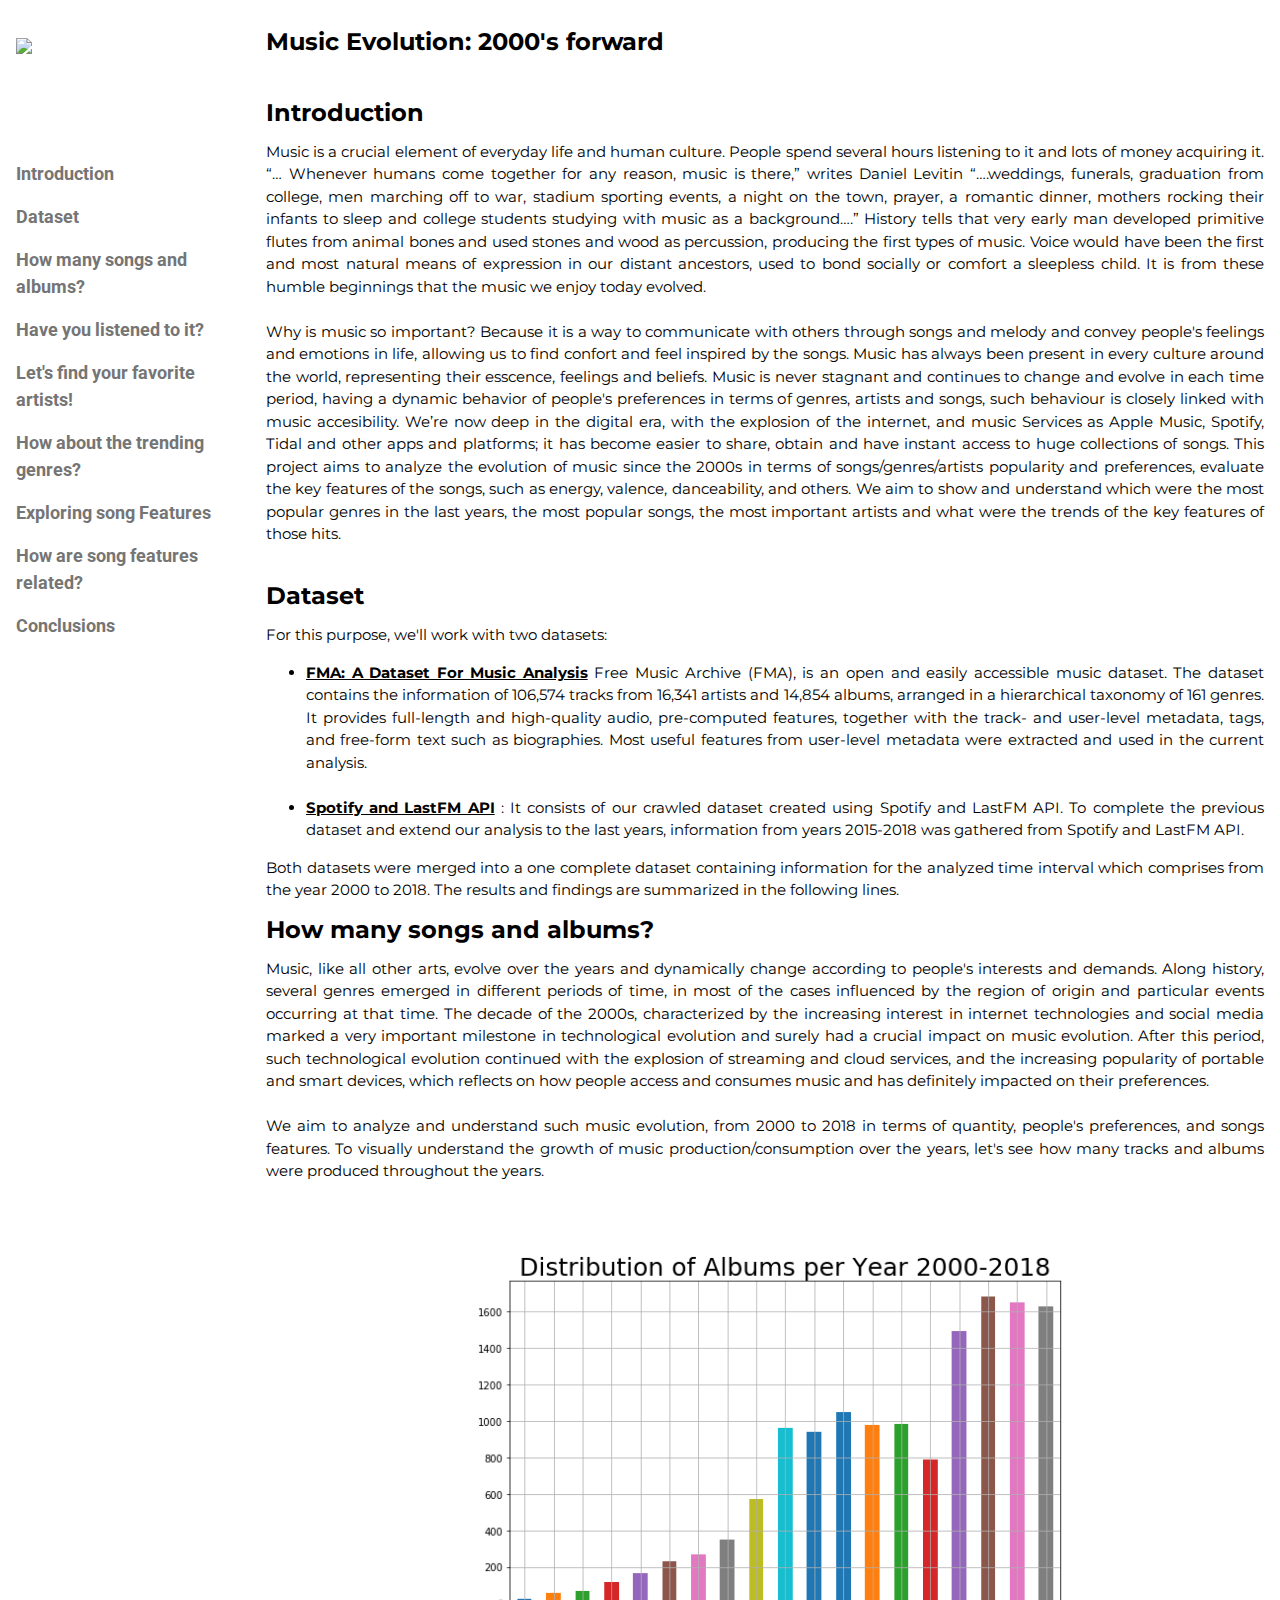
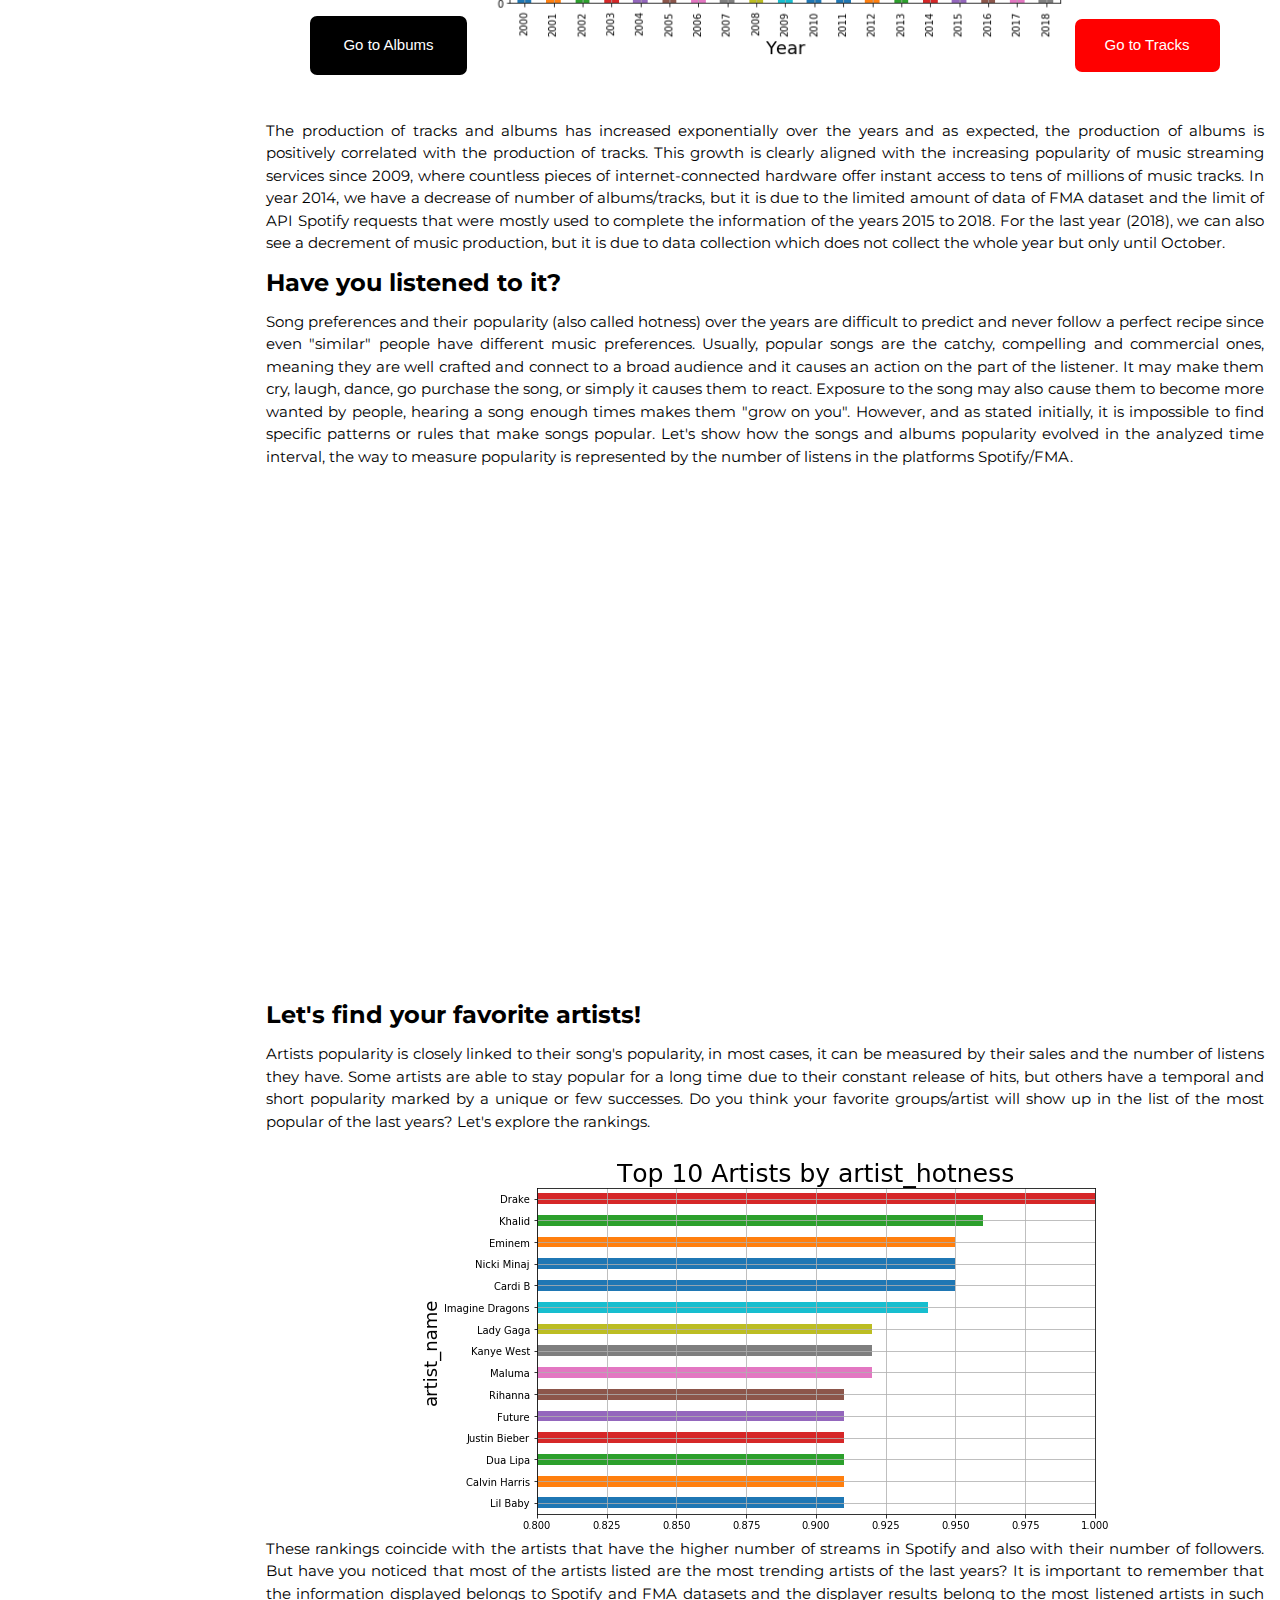
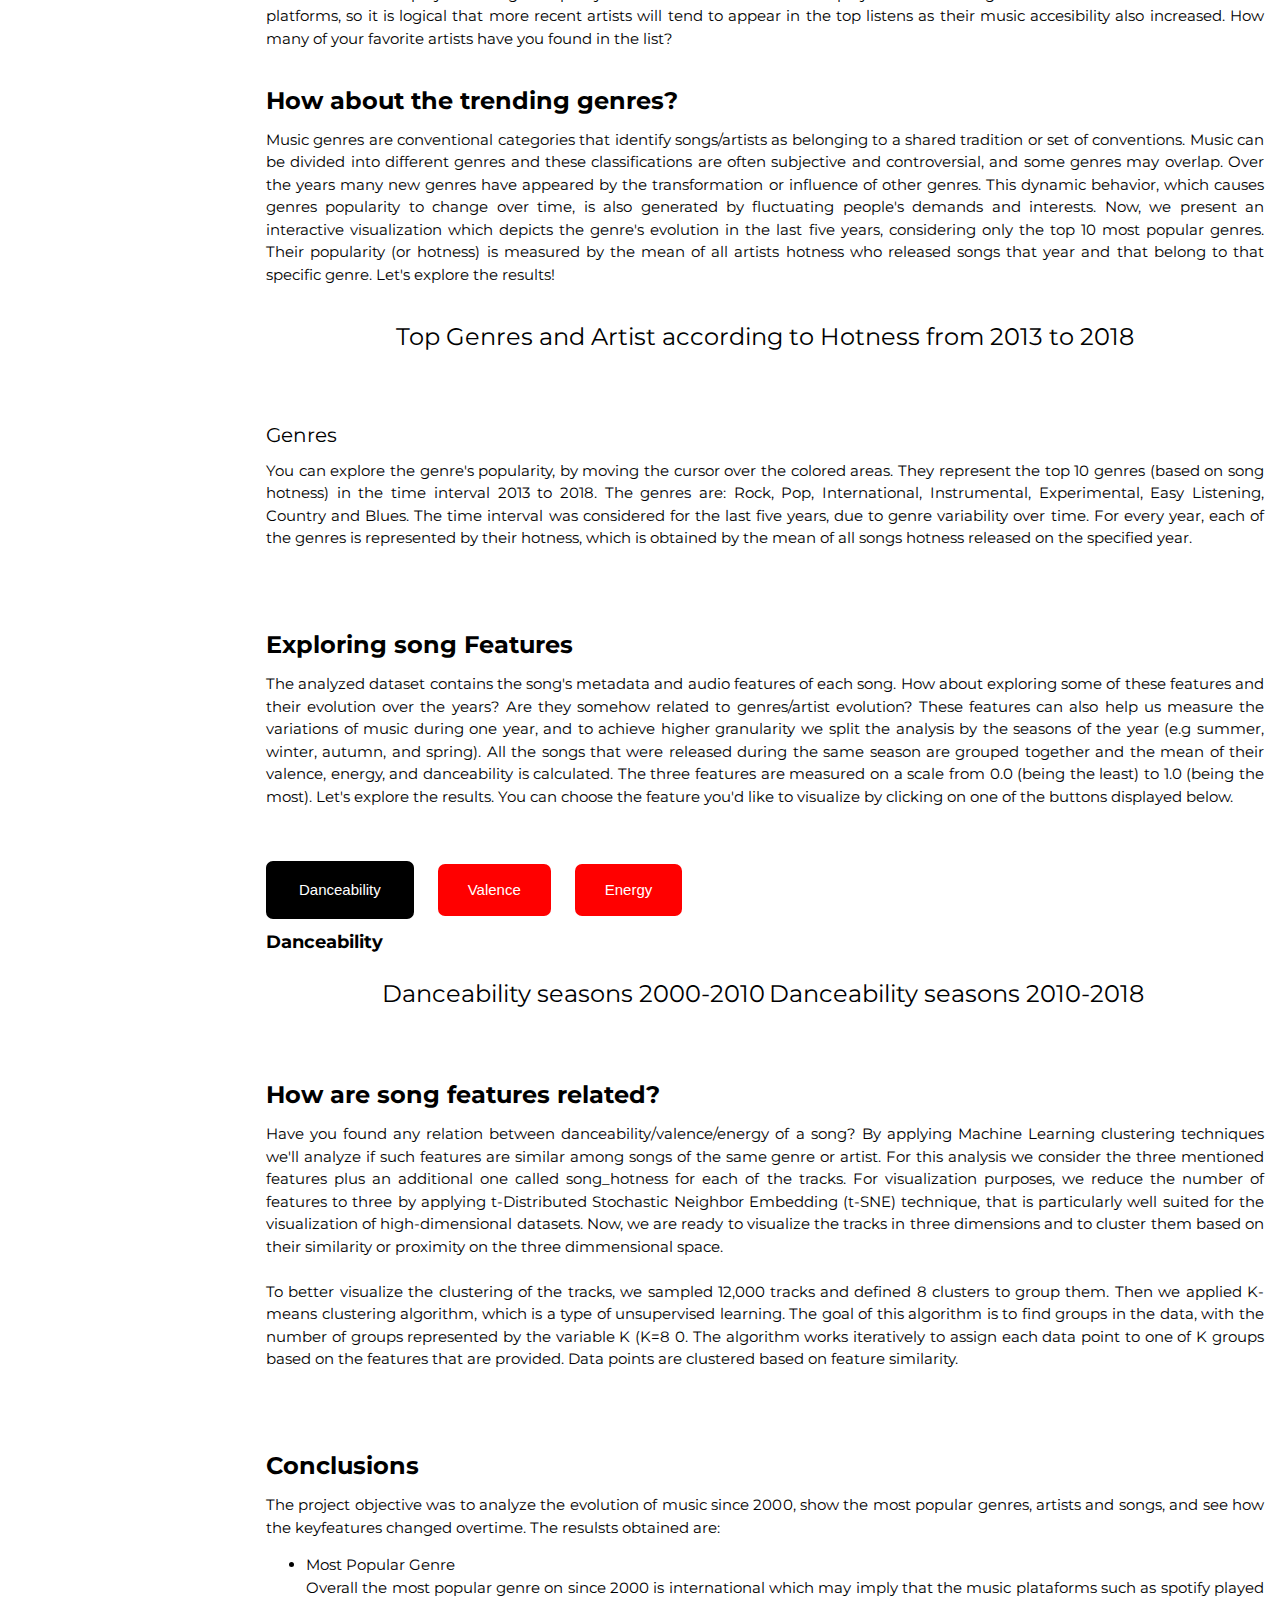
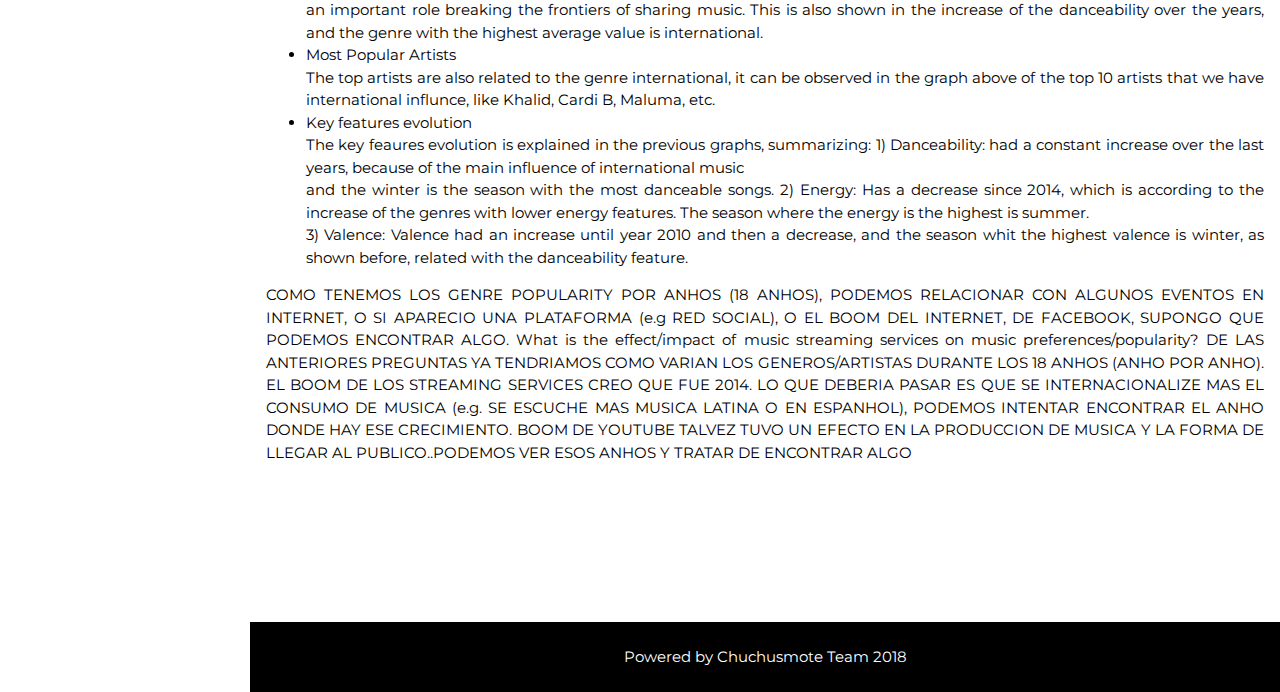
==== commit c31d8b01: "Styles changes" ====
--- a/index.html
+++ b/index.html
@@ -17,15 +17,13 @@
     <script type="text/javascript" src="assets/js/line_plot.js"></script>
     <script type="text/javascript" src="assets/js/cluster.js"></script>
     <script type="text/javascript" src="https://cdnjs.cloudflare.com/ajax/libs/d3-legend/2.25.6/d3-legend.js"></script>
-    <script src="https://code.jquery.com/jquery-3.3.1.slim.min.js"
-            integrity="sha384-q8i/X+965DzO0rT7abK41JStQIAqVgRVzpbzo5smXKp4YfRvH+8abtTE1Pi6jizo"
-            crossorigin="anonymous"></script>
-    <script src="https://cdnjs.cloudflare.com/ajax/libs/popper.js/1.14.3/umd/popper.min.js"
-            integrity="sha384-ZMP7rVo3mIykV+2+9J3UJ46jBk0WLaUAdn689aCwoqbBJiSnjAK/l8WvCWPIPm49"
-            crossorigin="anonymous"></script>
-    <script src="https://stackpath.bootstrapcdn.com/bootstrap/4.1.3/js/bootstrap.min.js"
-            integrity="sha384-ChfqqxuZUCnJSK3+MXmPNIyE6ZbWh2IMqE241rYiqJxyMiZ6OW/JmZQ5stwEULTy"
-            crossorigin="anonymous"></script>
+    <script src="https://code.jquery.com/jquery-1.10.2.js"></script>
+    <!--<script src="https://cdnjs.cloudflare.com/ajax/libs/popper.js/1.14.3/umd/popper.min.js"-->
+    <!--integrity="sha384-ZMP7rVo3mIykV+2+9J3UJ46jBk0WLaUAdn689aCwoqbBJiSnjAK/l8WvCWPIPm49"-->
+    <!--crossorigin="anonymous"></script>-->
+    <!--<script src="https://stackpath.bootstrapcdn.com/bootstrap/4.1.3/js/bootstrap.min.js"-->
+    <!--integrity="sha384-ChfqqxuZUCnJSK3+MXmPNIyE6ZbWh2IMqE241rYiqJxyMiZ6OW/JmZQ5stwEULTy"-->
+    <!--crossorigin="anonymous"></script>-->
     <link rel="shortcut icon" href="#"/>
 </head>
 
@@ -52,28 +50,11 @@
         <a href="#title8" class="w3-bar-item w3-button">Exploring song Features</a>
         <a href="#title9" class="w3-bar-item w3-button">How are song features related?</a>
         <a href="#title10" class="w3-bar-item w3-button">Conclusions</a>
-        <!--<a href="#" class="w3-bar-item w3-button">Dresses</a>-->
-        <!--<a onclick="myAccFunc()" href="javascript:void(0)" class="w3-button w3-block w3-white w3-left-align" id="myBtn">-->
-        <!--Jeans <i class="fa fa-caret-down"></i>-->
-        <!--</a>-->
-        <!--<div id="demoAcc" class="w3-bar-block w3-hide w3-padding-large w3-medium">-->
-        <!--<a href="#" class="w3-bar-item w3-button w3-light-grey"><i class="fa fa-caret-right w3-margin-right"></i>Skinny</a>-->
-        <!--<a href="#" class="w3-bar-item w3-button">Relaxed</a>-->
-        <!--<a href="#" class="w3-bar-item w3-button">Bootcut</a>-->
-        <!--<a href="#" class="w3-bar-item w3-button">Straight</a>-->
-        <!--</div>-->
-        <!--<a href="#" class="w3-bar-item w3-button">Jackets</a>-->
-        <!--<a href="#" class="w3-bar-item w3-button">Gymwear</a>-->
-        <!--<a href="#" class="w3-bar-item w3-button">Blazers</a>-->
     </div>
-    <!--<a href="#footer" class="w3-bar-item w3-button w3-padding">Contact</a>-->
-    <!--<a href="javascript:void(0)" class="w3-bar-item w3-button w3-padding"-->
-    <!--onclick="document.getElementById('newsletter').style.display='block'">Newsletter</a>-->
-    <!--<a href="#footer" class="w3-bar-item w3-button w3-padding">Subscribe</a>-->
 </nav>
 
 <!-- Top menu on small screens -->
-<header class="w3-bar w3-top w3-hide-large w3-black w3-xlarge">
+<header id="header" class="w3-bar w3-top w3-hide-large w3-black w3-xlarge">
     <div class="w3-bar-item w3-padding-24 w3-wide">
         <img src="assets/images/epfl_black.png" width="100">
     </div>
@@ -199,16 +180,21 @@
         <br/>
         <br/>
 
-        <div class="banner graph">
-            <button id="albumsDistBtn" name="updateButton">
-                Go to Albums
-            </button>
+        <div class="banner graph" id="distDiv">
+            <div style="display: inline-block">
+                <button id="albumsDistBtn" name="updateButton" class="active">
+                    Go to Albums
+                </button>
+            </div>
+
             <div id="fadeContainer" style="display: inline-block">
-                <img id="myImage" src="assets/images/graphs/distribution_of_albums_per_year_2000-2018.png">
-            </div>
-            <button id="tracksDistBtn" name="updateButton">
-                Go to Tracks
-            </button>
+                <img src="assets/images/graphs/distribution_of_albums_per_year_2000-2018.png">
+            </div>
+            <div style="display: inline-block">
+                <button id="tracksDistBtn" name="updateButton">
+                    Go to Tracks
+                </button>
+            </div>
         </div>
 
         <br/>
@@ -245,11 +231,11 @@
         <div id='listen_to_it' class="banner graph">
             <div>
                 <iframe frameborder="0" scrolling="no"
-                        src="//plot.ly/~Diegogab/70.embed"></iframe>
+                        src="//plot.ly/~Diegogab/70.embed?link=false&modebar=false"></iframe>
             </div>
             <div>
                 <iframe frameborder="0" scrolling="no"
-                        src="//plot.ly/~Diegogab/74.embed"></iframe>
+                        src="//plot.ly/~Diegogab/74.embed?link=false&modebar=false"></iframe>
             </div>
         </div>
 
@@ -338,7 +324,7 @@
 
         <div id="line_interaction" style="margin-top: 30px">
             <div id="option" class="group">
-                <button id="danceabilityBtn" name="updateButton">Danceability</button>
+                <button id="danceabilityBtn" class="active" name="updateButton">Danceability</button>
                 <button id="valenceBtn" name="updateButton">Valence</button>
                 <button id="energyBtn" name="updateButton">Energy</button>
             </div>
@@ -349,7 +335,7 @@
 
             </div>
 
-            <div class="graph">
+            <div class="graph" id="season_features">
                 <div id="seasons_features_one" style="display: inline-block">
                     <h3 id="left_title">
                         Danceability seasons 2000-2010
@@ -379,10 +365,12 @@
         <h3 id="title9"><b> How are song features related? </b></h3>
 
 
-        To analyze how song features are related between each other we will plot a 3D kluster analysis,
-        where we have 8 clusters that groups the songs according to the key features of :"Valence", "Danceability"
-        "Energy" and also "Hotness".
-
+        Have you found any relation between danceability/valence/energy of a song? By applying Machine Learning clustering techniques we'll analyze if such features are similar among songs of the same genre or artist. For this analysis we consider the three mentioned features plus an additional one called song_hotness for each of the tracks. For visualization purposes, we reduce the number of features to three by applying t-Distributed Stochastic Neighbor Embedding (t-SNE) technique, that is particularly well suited for the visualization of high-dimensional datasets. Now, we are ready to visualize the tracks in three dimensions and to cluster them based on their similarity or proximity on the three dimmensional space.
+        
+        <br/>
+        <br/>
+        To better visualize the clustering of the tracks, we sampled 12,000 tracks and defined 8 clusters to group them. Then we applied K-means clustering algorithm, which is a type of unsupervised learning. The goal of this algorithm is to find groups in the data, with the number of groups represented by the variable K (K=8
+        0. The algorithm works iteratively to assign each data point to one of K groups based on the features that are provided. Data points are clustered based on feature similarity.
 
         <br/>
         <br/>
@@ -395,7 +383,7 @@
 
 
         <h3 id="title10"><b> Conclusions </b></h3>
-        The projet objective was to analyze the evolution of music since 2000, show the most
+        The project objective was to analyze the evolution of music since 2000, show the most
         popular genres, artists and songs, and see how the keyfeatures changed overtime.
         The resulsts obtained are:
         <ul>
@@ -454,27 +442,27 @@
 </div>
 
 <script>
-    // Accordion
-    // function myAccFunc() {
-    //     let x = document.getElementById("demoAcc");
-    //     if (x.className.indexOf("w3-show") == -1) {
-    //         x.className += " w3-show";
-    //     } else {
-    //         x.className = x.className.replace(" w3-show", "");
-    //     }
-    // }
-
-    // Click on the "Jeans" link on page load to open the accordion for demo purposes
-    // document.getElementById("myBtn").click();
-
-    // Script to open and close sidebar
-    // window.onresize = () => {
-    //     let w = window.innerWidth;
-    //
-    //     // if (w >= 992) {
-    //     //     $('body').scrollspy({ offset: '10' })
-    //     // }
-    // };
+    $("#menu a[href^='#']").on('click', function (e) {
+
+        // This sets the hash
+        var target;
+        target = this.hash;
+
+        // Prevent default anchor click behavior
+        e.preventDefault();
+
+        // The grabs the height of my header
+        var navOffset;
+        navOffset = $('#header').height();
+
+        // Animate The Scroll
+        $('html, body').animate({
+            scrollTop: $(this.hash).offset().top - navOffset
+        }, 600, function () {
+            // Adds hash to end of URL
+            return window.history.pushState(null, null, target);
+        });
+    });
 
     function w3_open() {
         document.getElementById("mySidebar").style.display = "block";
--- a/assets/css/index.css
+++ b/assets/css/index.css
@@ -2169,4 +2169,66 @@
 
 .description .unclickable {
     pointer-events: none;
+}
+
+.w3-sidebar a {
+    font-family: "Roboto", sans-serif
+}
+
+body, h1, h2, h3, h4, h5, h6, .w3-wide {
+    font-family: "Montserrat", sans-serif;
+}
+
+#listen_to_it div {
+    display: inline-block;
+    width: 49%;
+}
+
+#listen_to_it iframe {
+    width: 100%;
+    height: 400px;
+}
+
+.graph {
+    text-align: center;
+}
+
+.group * {
+    margin-right: 2%;
+}
+
+button, input[type='button'] {
+    cursor: pointer;
+    border-radius: 7px;
+    display: inline-block;
+    border: none;
+    padding: 1rem 2rem;
+    margin: 0;
+    text-decoration: none;
+    background: red;
+    color: white;
+    font-family: sans-serif;
+    font-size: 1rem;
+    text-align: center;
+    transition: background 250ms ease-in-out,
+                transform 150ms ease;
+    -webkit-appearance: none;
+    -moz-appearance: none;
+}
+
+button:active, input[type='button']:active, button.active, input[type='button'].active {
+    background: black;
+    color: white;
+    border: 3px solid black;
+}
+
+#fadeContainer {
+    position: relative;
+    height: 400px;
+    width: 600px;
+}
+#fadeContainer img {
+    position: absolute;
+    display: block;
+    width: 100%;
 }--- a/assets/css/interactions.css
+++ b/assets/css/interactions.css
@@ -19,18 +19,20 @@
 }
 
 #backButton rect {
-    fill: rgb(175, 240, 91);
+    fill: red;
+    padding: 1rem 2rem;
+    margin: 0;
 }
 
 #backButton text {
     font-family: Helvetica, sans-serif;
     font-weight: bold;
-    font-size: 14px;
-    fill: black;
+    font-size: 15px;
+    fill: white;
 }
 
 #backButton:hover rect {
-    fill: rgb(26, 199, 194);
+    fill: black;
 }
 
 #backButton:hover text {
@@ -41,26 +43,26 @@
     pointer-events: none;
 }
 
-.line {
+#season_features .line {
   fill: none;
   stroke: steelblue;
   stroke-width: 2px;
 }
 
-.grid line {
+#season_features  .grid line {
   stroke: lightgrey;
   stroke-opacity: 0.7;
   shape-rendering: crispEdges;
 }
 
-.grid path {
+#season_features  .grid path {
   stroke-width: 0;
 }
 
 div.tooltip {
     position: absolute;
     text-align: center;
-    width: 120px;
+    width: 160px;
     padding: 5px;
     font: 12px sans-serif;
     border: 0px;
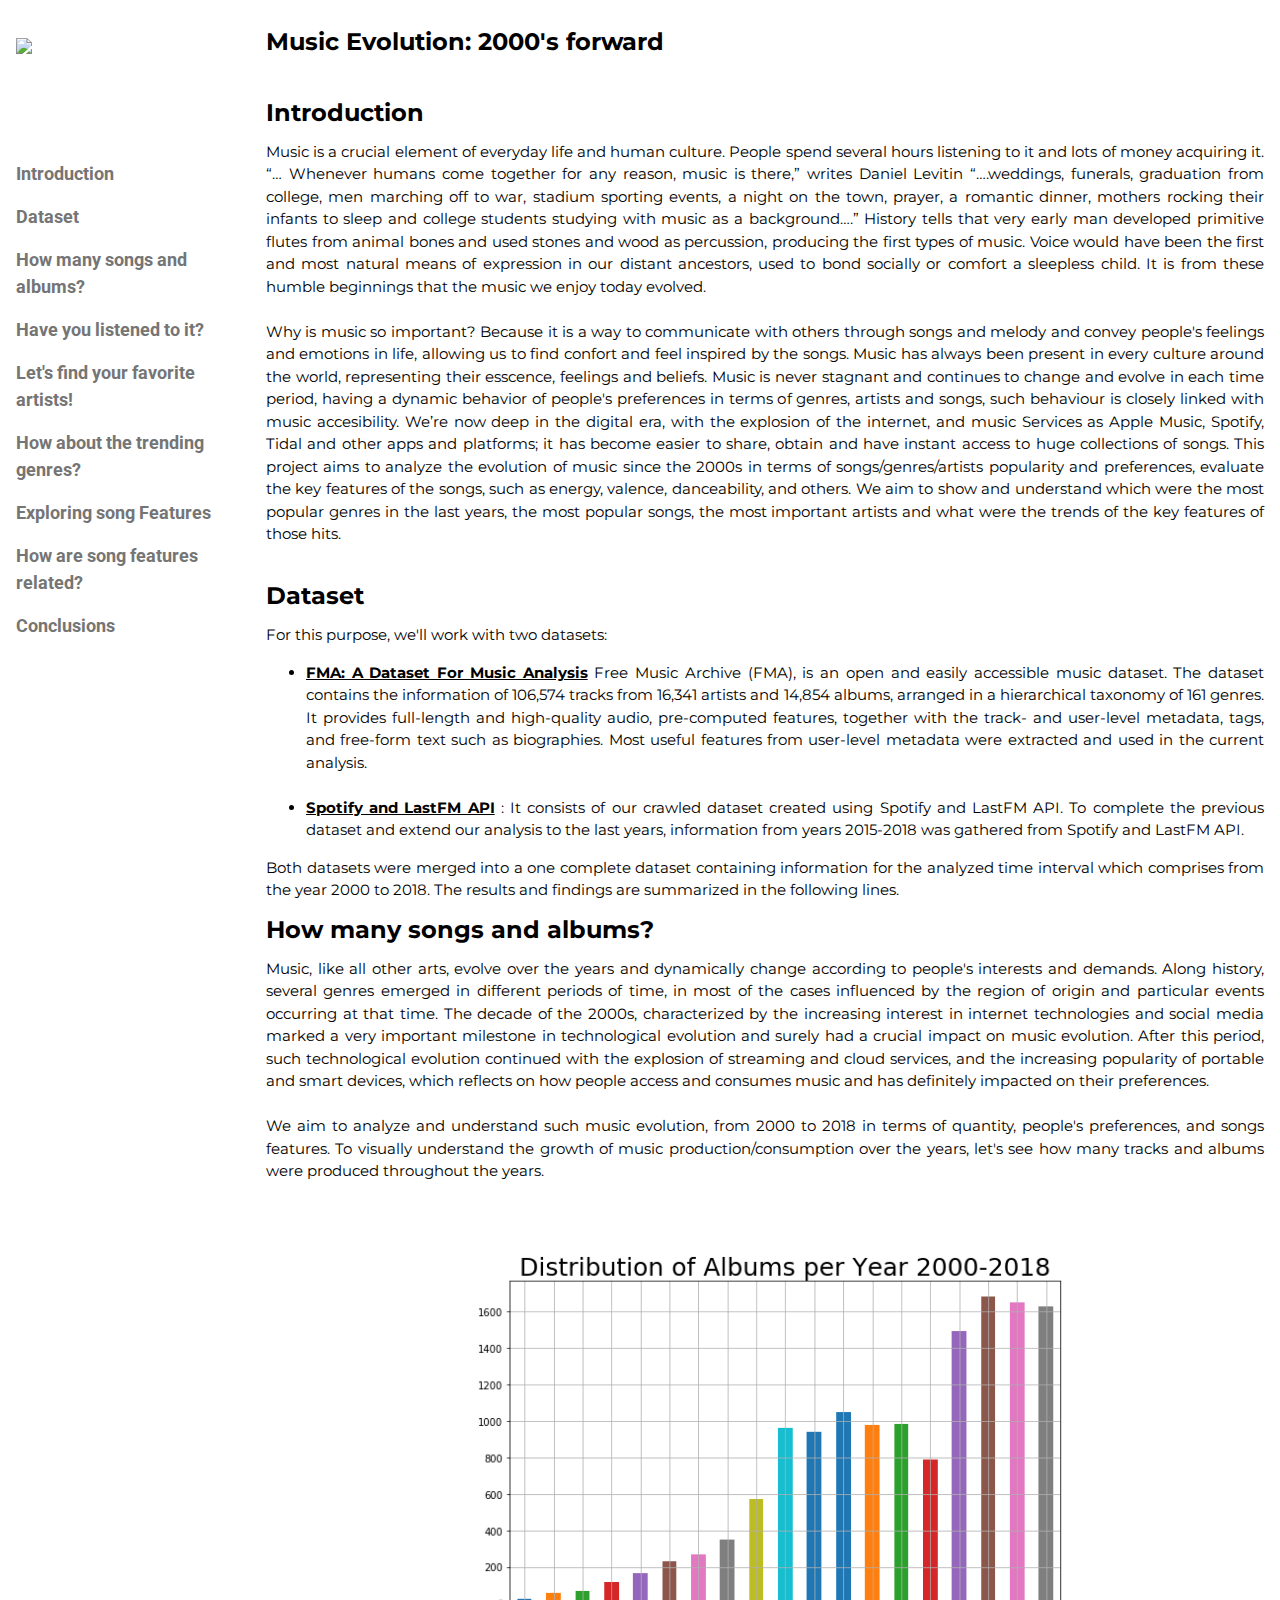
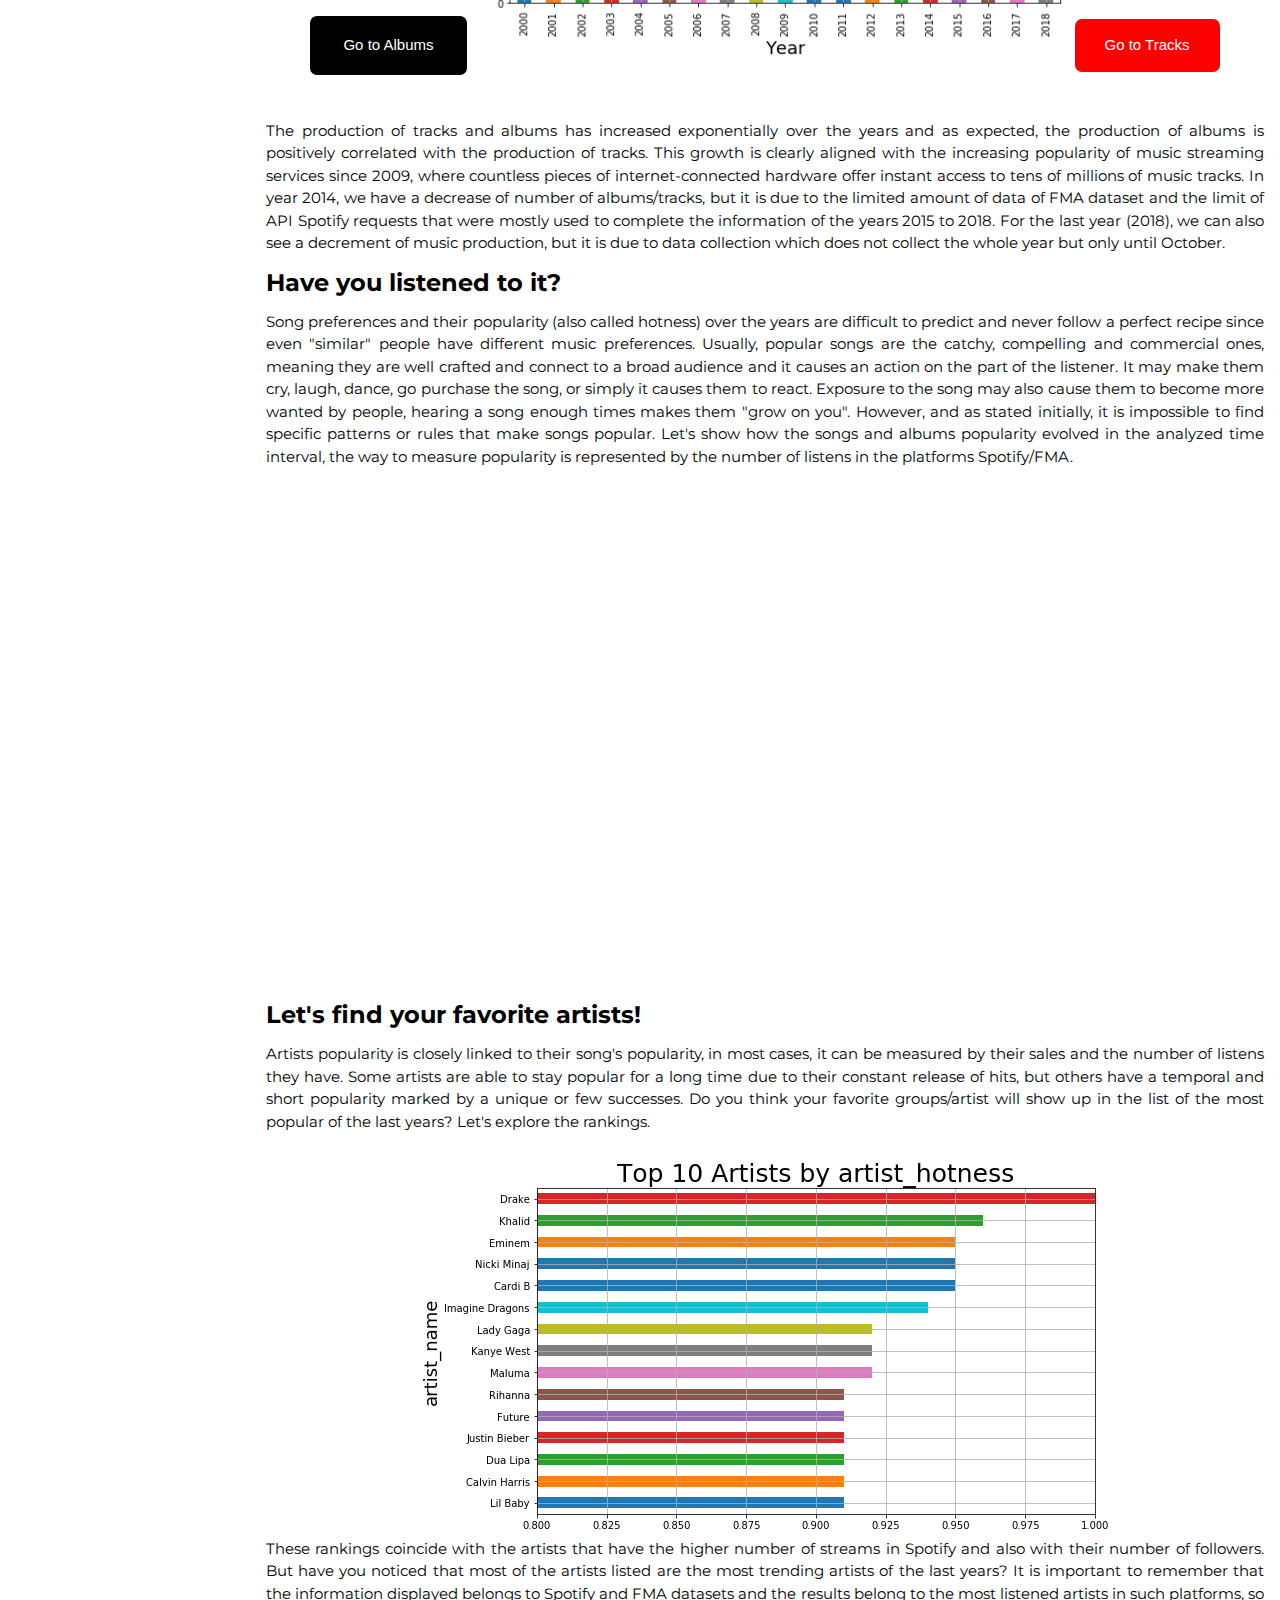
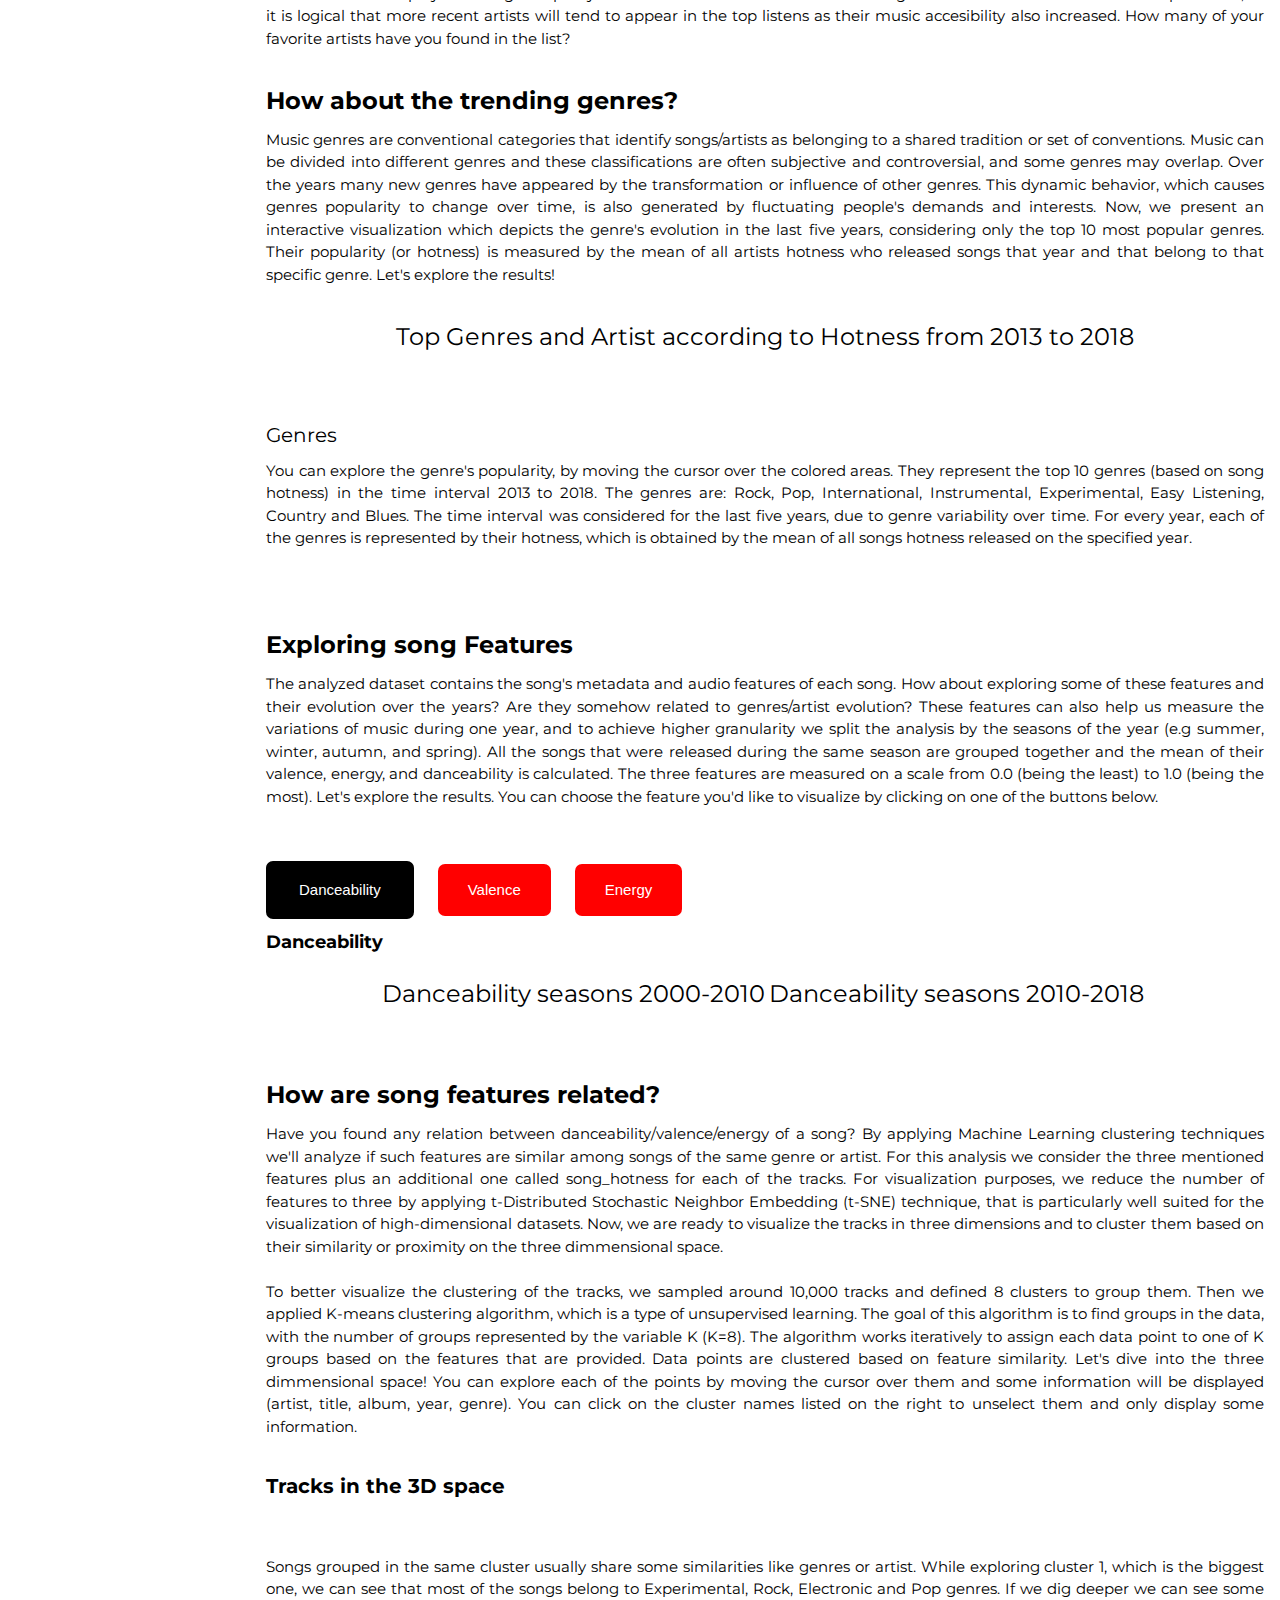
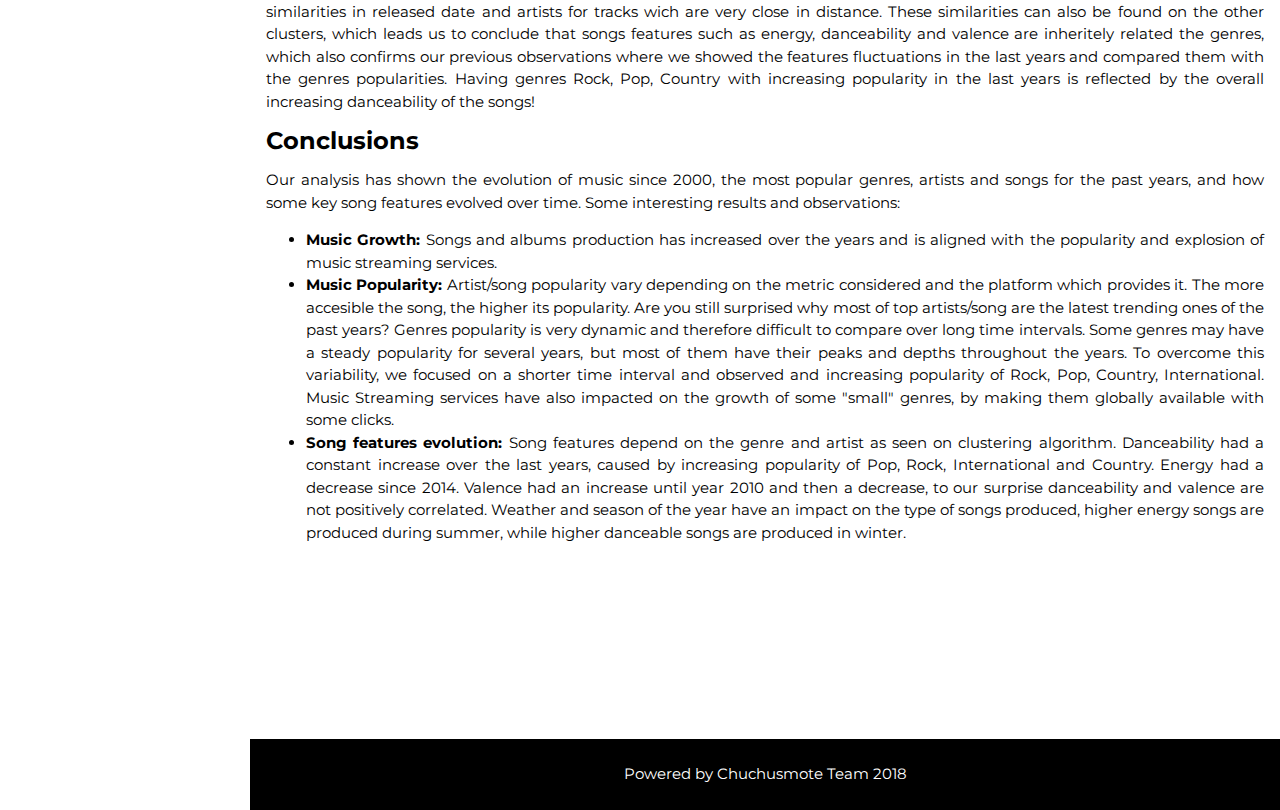
==== commit c179d454: "Merge branch 'master' of https://github.com/AndresMontero/Project_ADA_2018" ====
--- a/index.html
+++ b/index.html
@@ -264,8 +264,7 @@
         These rankings coincide with the artists that have the higher number of streams in Spotify and also with
         their number
         of followers. But have you noticed that most of the artists listed are the most trending artists of the last
-        years? It is important to remember that the information displayed belongs to Spotify and FMA datasets and the
-        displayer results belong to the most listened artists in such platforms, so it is logical that more recent
+        years? It is important to remember that the information displayed belongs to Spotify and FMA datasets and the results belong to the most listened artists in such platforms, so it is logical that more recent
         artists will tend to appear in the top listens as their music accesibility also increased.
         How many of your favorite artists have you found in the list?
 
@@ -317,8 +316,7 @@
         the songs that were released during the same season are grouped together and the mean of their valence,
         energy, and danceability is calculated. The three features are measured on a scale from 0.0 (being the least) to
         1.0 (being the most).
-        Let's explore the results. You can choose the feature you'd like to visualize by clicking on one of the buttons
-        displayed below.
+        Let's explore the results. You can choose the feature you'd like to visualize by clicking on one of the buttons below.
         <br/>
         <br/>
 
@@ -369,59 +367,42 @@
         
         <br/>
         <br/>
-        To better visualize the clustering of the tracks, we sampled 12,000 tracks and defined 8 clusters to group them. Then we applied K-means clustering algorithm, which is a type of unsupervised learning. The goal of this algorithm is to find groups in the data, with the number of groups represented by the variable K (K=8
-        0. The algorithm works iteratively to assign each data point to one of K groups based on the features that are provided. Data points are clustered based on feature similarity.
-
-        <br/>
-        <br/>
-
+        To better visualize the clustering of the tracks, we sampled around 10,000 tracks and defined 8 clusters to group them. Then we applied K-means clustering algorithm, which is a type of unsupervised learning. The goal of this algorithm is to find groups in the data, with the number of groups represented by the variable K (K=8). The algorithm works iteratively to assign each data point to one of K groups based on the features that are provided. Data points are clustered based on feature similarity. Let's dive into the three dimmensional space! You can explore each of the points by moving the cursor over them and some information will be displayed (artist, title, album, year, genre). You can click on the cluster names listed on the right to unselect them and only display some information.
+
+        <br/>
+        <br/>
+        <h4><b>Tracks in the 3D space</b></h4>
         <div id="music_cluster">
         </div>
 
         <br/>
         <br/>
 
-
+        
+        Songs grouped in the same cluster usually share some similarities like genres or artist. While exploring cluster 1, which is the biggest one, we can see that most of the songs belong to Experimental, Rock, Electronic and Pop genres. If we dig deeper we can see some similarities in released date and artists for tracks wich are very close in distance. These similarities can also be found on the other clusters, which leads us to conclude that songs features such as energy, danceability and valence are inheritely related the genres, which also confirms our previous observations where we showed the features fluctuations in the last years and compared them with the genres popularities. Having genres Rock, Pop, Country with increasing popularity in the last years is reflected by the overall increasing danceability of the songs!
+        
         <h3 id="title10"><b> Conclusions </b></h3>
-        The project objective was to analyze the evolution of music since 2000, show the most
-        popular genres, artists and songs, and see how the keyfeatures changed overtime.
-        The resulsts obtained are:
+        
+        
+        Our analysis has shown the evolution of music since 2000, the most
+        popular genres, artists and songs for the past years, and how some key song features evolved over time.
+        Some interesting results and observations:
         <ul>
-            <li>Most Popular Genre</li>
-            Overall the most popular genre on since 2000 is international which may imply that the music plataforms
-            such as spotify played an important role breaking the
-            frontiers of sharing music.
-            This is also shown in the increase of the danceability over the years, and the genre with the highest
-            average value is international.
-            <li>Most Popular Artists</li>
-            The top artists are also related to the genre international, it can be observed in the graph above of
-            the top 10 artists that we have international influnce, like Khalid, Cardi B, Maluma, etc.
-            <li>Key features evolution</li>
-            The key feaures evolution is explained in the previous graphs, summarizing:
-            1) Danceability: had a constant increase over the last years, because of the main influence of
-            international music <br>
-            and the winter is the season with the most danceable songs.
-            2) Energy: Has a decrease since 2014, which is according to the increase of the genres with lower
-            energy features. The season where
-            the energy is the highest is summer. <br>
-            3) Valence: Valence had an increase until year 2010 and then a decrease, and the season whit the
-            highest valence is winter, as shown before, related with the danceability feature. <br>
+            <li> <b>Music Growth: </b>  Songs and albums production has increased over the years and is aligned with the popularity and explosion of music streaming services.</li>
+            
+            <li><b>Music Popularity: </b>
+            
+            Artist/song popularity vary depending on the metric considered and the platform which provides it. The more accesible the song, the higher its popularity. Are you still surprised why most of top artists/song are the latest trending ones of the past years?
+
+            Genres popularity is very dynamic and therefore difficult to compare over long time intervals. Some genres may have a steady popularity for several years, but most of them have their peaks and depths throughout the years. To overcome this variability, we focused on a shorter time interval and observed and increasing popularity of Rock, Pop, Country, International. Music Streaming services have also impacted on the growth of some "small" genres, by making them globally available with some clicks. </li>
+            
+            
+            <li> <b>Song features evolution:</b>
+                Song features depend on the genre and artist as seen on clustering algorithm.                 Danceability had a constant increase over the last years, caused by increasing popularity of Pop, Rock, International and Country. Energy had a decrease since 2014. Valence had an increase until year 2010 and then a decrease, to our surprise danceability and valence are not positively correlated. Weather and season of the year have an impact on the type of songs produced, higher energy songs are produced during summer, while higher danceable songs are produced in winter.
+                
+            </li>
         </ul>
-        COMO TENEMOS LOS GENRE POPULARITY POR ANHOS (18 ANHOS), PODEMOS RELACIONAR CON ALGUNOS EVENTOS EN INTERNET,
-        O SI
-        APARECIO UNA PLATAFORMA (e.g RED SOCIAL), O EL BOOM DEL INTERNET, DE FACEBOOK, SUPONGO QUE PODEMOS
-        ENCONTRAR
-        ALGO.
-        What is the effect/impact of music streaming services on music preferences/popularity?
-        DE LAS ANTERIORES PREGUNTAS YA TENDRIAMOS COMO VARIAN LOS GENEROS/ARTISTAS DURANTE LOS 18 ANHOS (ANHO POR
-        ANHO).
-        EL BOOM DE LOS STREAMING SERVICES CREO QUE FUE 2014. LO QUE DEBERIA PASAR ES QUE SE INTERNACIONALIZE MAS EL
-        CONSUMO DE MUSICA (e.g. SE ESCUCHE MAS MUSICA LATINA O EN ESPANHOL), PODEMOS INTENTAR ENCONTRAR EL ANHO
-        DONDE
-        HAY ESE CRECIMIENTO.
-        BOOM DE YOUTUBE TALVEZ TUVO UN EFECTO EN LA PRODUCCION DE MUSICA Y LA FORMA DE LLEGAR AL PUBLICO..PODEMOS
-        VER
-        ESOS ANHOS Y TRATAR DE ENCONTRAR ALGO
+
 
         <br/>
         <br/>
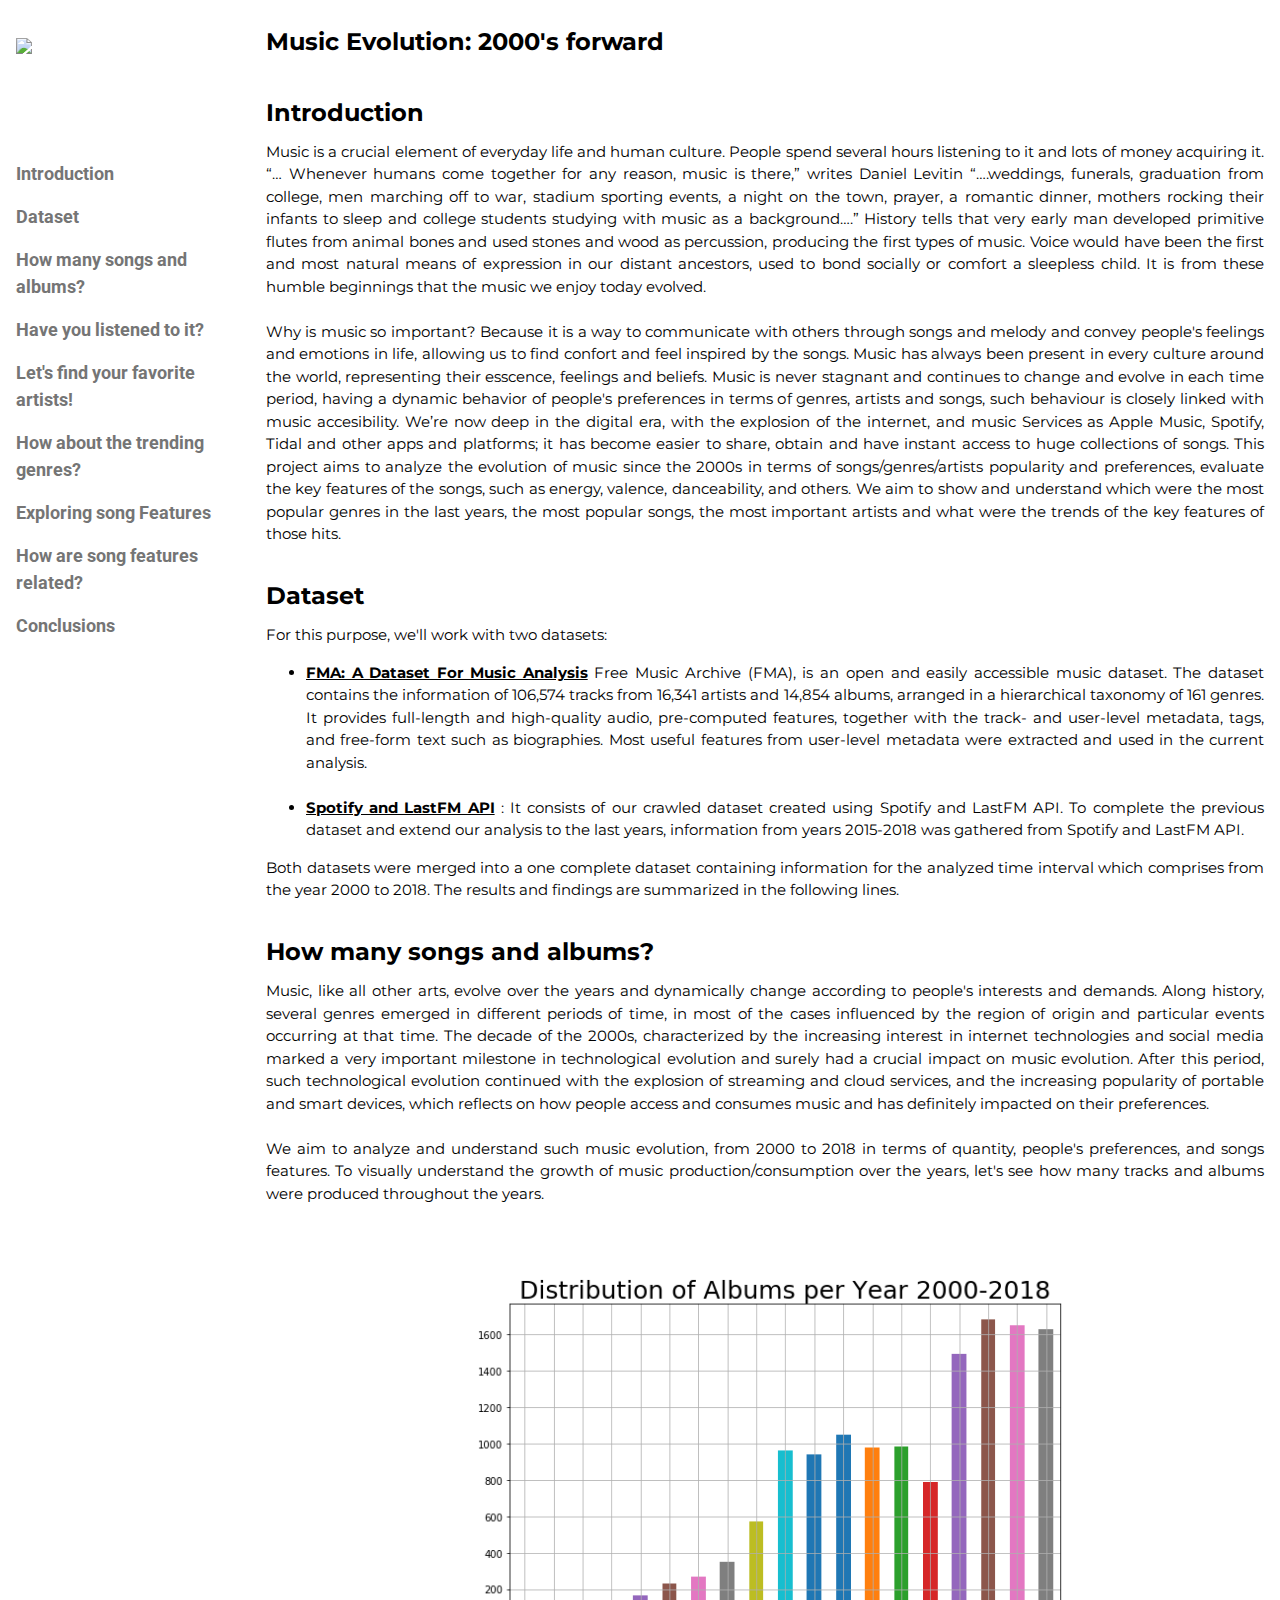
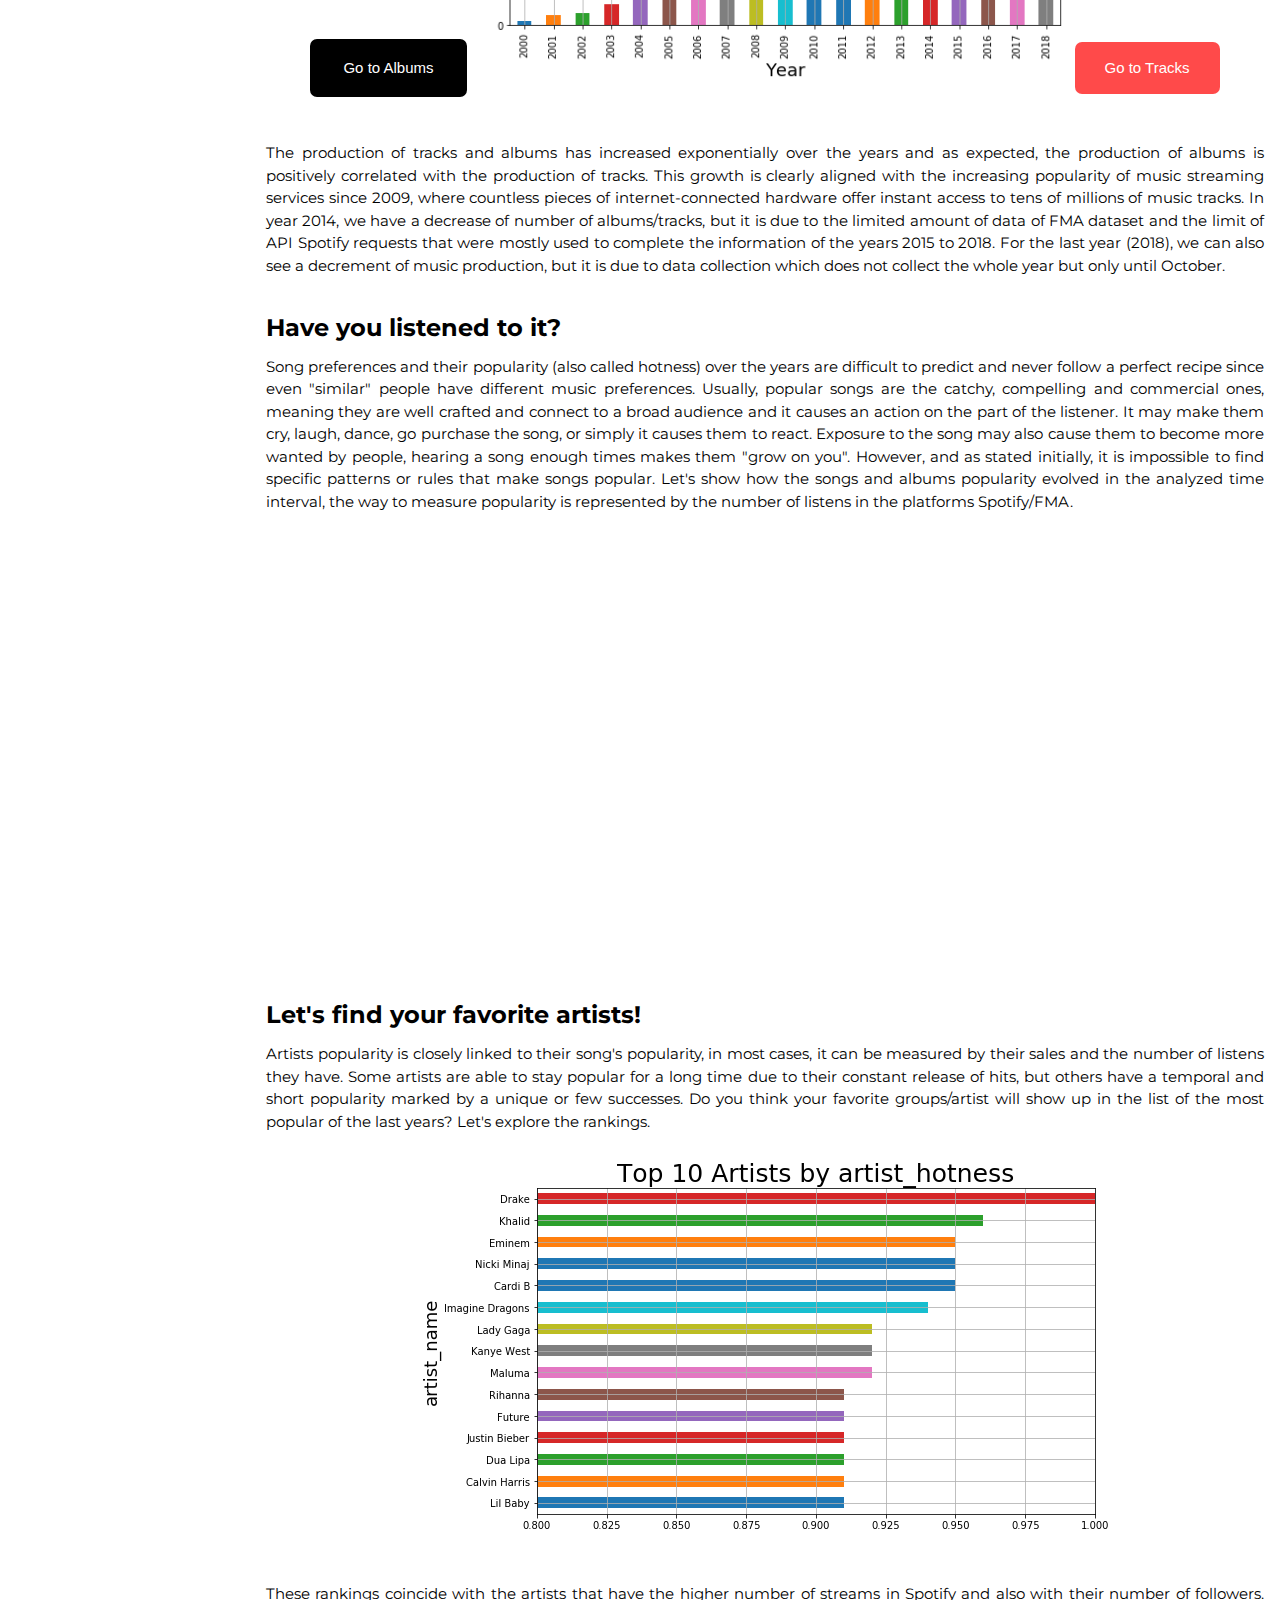
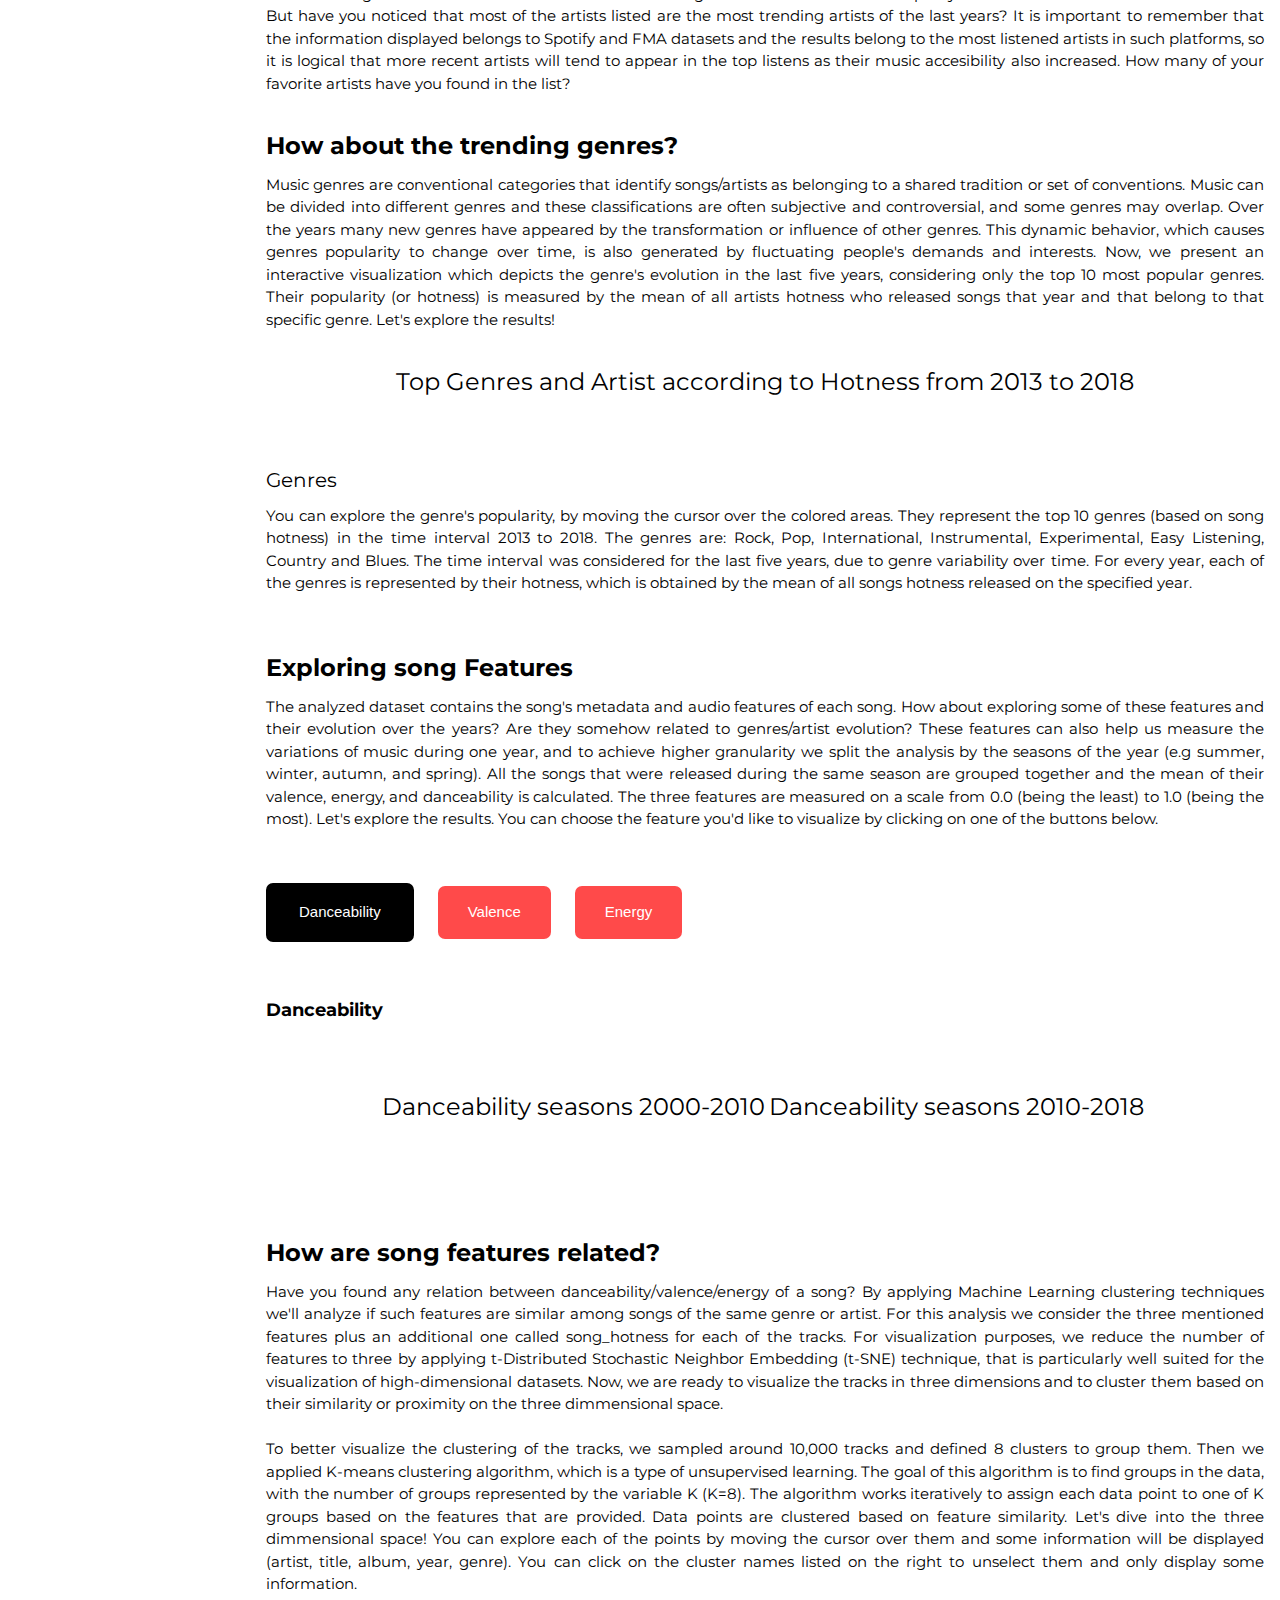
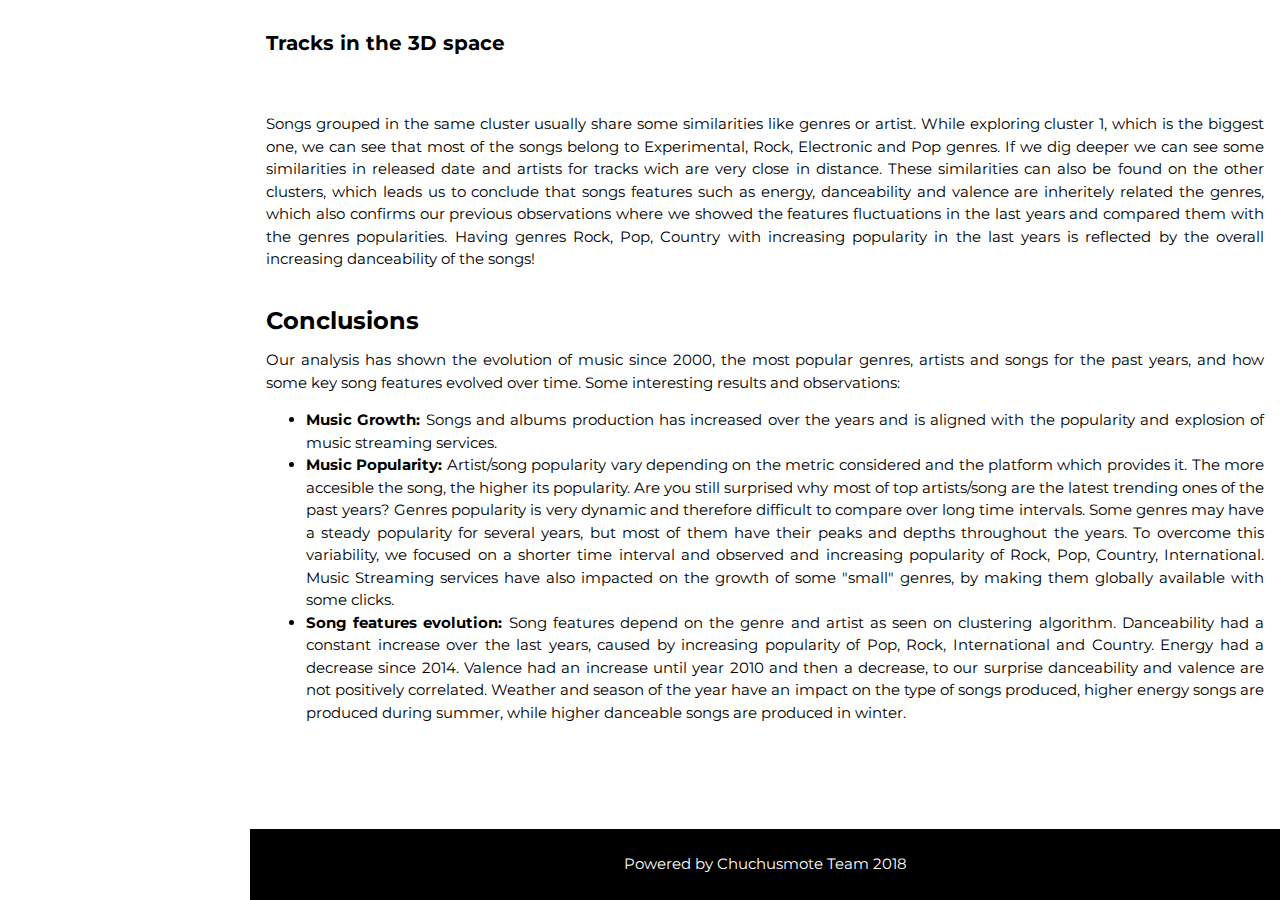
==== commit a3b68521: "Styles changes" ====
--- a/index.html
+++ b/index.html
@@ -18,12 +18,6 @@
     <script type="text/javascript" src="assets/js/cluster.js"></script>
     <script type="text/javascript" src="https://cdnjs.cloudflare.com/ajax/libs/d3-legend/2.25.6/d3-legend.js"></script>
     <script src="https://code.jquery.com/jquery-1.10.2.js"></script>
-    <!--<script src="https://cdnjs.cloudflare.com/ajax/libs/popper.js/1.14.3/umd/popper.min.js"-->
-    <!--integrity="sha384-ZMP7rVo3mIykV+2+9J3UJ46jBk0WLaUAdn689aCwoqbBJiSnjAK/l8WvCWPIPm49"-->
-    <!--crossorigin="anonymous"></script>-->
-    <!--<script src="https://stackpath.bootstrapcdn.com/bootstrap/4.1.3/js/bootstrap.min.js"-->
-    <!--integrity="sha384-ChfqqxuZUCnJSK3+MXmPNIyE6ZbWh2IMqE241rYiqJxyMiZ6OW/JmZQ5stwEULTy"-->
-    <!--crossorigin="anonymous"></script>-->
     <link rel="shortcut icon" href="#"/>
 </head>
 
@@ -123,6 +117,7 @@
 
         <br/>
         <br/>
+
         <h3 id="title2"><b> Dataset</b></h3>
         For this purpose, we'll work with two datasets:
 
@@ -153,6 +148,8 @@
         which
         comprises from the year 2000 to 2018. The results and findings are summarized in the following lines.
 
+        <br/>
+        <br/>
 
         <h3 id="title3"><b> How many songs and albums? </b></h3>
 
@@ -209,6 +206,9 @@
         collection which
         does not collect the whole year but only until October.
 
+        <br/>
+        <br/>
+
         <h3 id="title5"><b> Have you listened to it? </b></h3>
 
         Song preferences and their popularity (also called hotness) over the years are difficult to predict and never
@@ -225,8 +225,6 @@
 
         <br/>
         <br/>
-        <br/>
-        <br/>
 
         <div id='listen_to_it' class="banner graph">
             <div>
@@ -257,17 +255,19 @@
             <div class="inline-block">
                 <img src="assets/images/graphs/top_10_artists_by_artist_hotness.png">
             </div>
-
-        </div>
+        </div>
+
+        <br/>
+        <br/>
 
 
         These rankings coincide with the artists that have the higher number of streams in Spotify and also with
         their number
         of followers. But have you noticed that most of the artists listed are the most trending artists of the last
-        years? It is important to remember that the information displayed belongs to Spotify and FMA datasets and the results belong to the most listened artists in such platforms, so it is logical that more recent
+        years? It is important to remember that the information displayed belongs to Spotify and FMA datasets and the
+        results belong to the most listened artists in such platforms, so it is logical that more recent
         artists will tend to appear in the top listens as their music accesibility also increased.
         How many of your favorite artists have you found in the list?
-
 
         <br/>
         <br/>
@@ -286,6 +286,7 @@
 
         <br/>
         <br/>
+
         <div id="chartContainer" class="graph">
             <h3>Top Genres and Artist according to Hotness from 2013 to 2018</h3>
         </div>
@@ -303,7 +304,6 @@
             which is obtained by the mean of all songs hotness released on the specified year.
         </div>
 
-        <br/>
         <br/>
         <br/>
 
@@ -316,7 +316,9 @@
         the songs that were released during the same season are grouped together and the mean of their valence,
         energy, and danceability is calculated. The three features are measured on a scale from 0.0 (being the least) to
         1.0 (being the most).
-        Let's explore the results. You can choose the feature you'd like to visualize by clicking on one of the buttons below.
+        Let's explore the results. You can choose the feature you'd like to visualize by clicking on one of the buttons
+        below.
+
         <br/>
         <br/>
 
@@ -327,11 +329,17 @@
                 <button id="energyBtn" name="updateButton">Energy</button>
             </div>
 
+            <br/>
+            <br/>
+
             <h5 id="general_title"><b> Danceability </b></h5>
 
             <div id="line_up_text">
 
             </div>
+
+            <br/>
+            <br/>
 
             <div class="graph" id="season_features">
                 <div id="seasons_features_one" style="display: inline-block">
@@ -351,6 +359,8 @@
                 </div>
             </div>
 
+            <br/>
+            <br/>
 
             <div id="line_down_text">
 
@@ -363,56 +373,88 @@
         <h3 id="title9"><b> How are song features related? </b></h3>
 
 
-        Have you found any relation between danceability/valence/energy of a song? By applying Machine Learning clustering techniques we'll analyze if such features are similar among songs of the same genre or artist. For this analysis we consider the three mentioned features plus an additional one called song_hotness for each of the tracks. For visualization purposes, we reduce the number of features to three by applying t-Distributed Stochastic Neighbor Embedding (t-SNE) technique, that is particularly well suited for the visualization of high-dimensional datasets. Now, we are ready to visualize the tracks in three dimensions and to cluster them based on their similarity or proximity on the three dimmensional space.
-        
-        <br/>
-        <br/>
-        To better visualize the clustering of the tracks, we sampled around 10,000 tracks and defined 8 clusters to group them. Then we applied K-means clustering algorithm, which is a type of unsupervised learning. The goal of this algorithm is to find groups in the data, with the number of groups represented by the variable K (K=8). The algorithm works iteratively to assign each data point to one of K groups based on the features that are provided. Data points are clustered based on feature similarity. Let's dive into the three dimmensional space! You can explore each of the points by moving the cursor over them and some information will be displayed (artist, title, album, year, genre). You can click on the cluster names listed on the right to unselect them and only display some information.
-
-        <br/>
-        <br/>
+        Have you found any relation between danceability/valence/energy of a song? By applying Machine Learning
+        clustering techniques we'll analyze if such features are similar among songs of the same genre or artist. For
+        this analysis we consider the three mentioned features plus an additional one called song_hotness for each of
+        the tracks. For visualization purposes, we reduce the number of features to three by applying t-Distributed
+        Stochastic Neighbor Embedding (t-SNE) technique, that is particularly well suited for the visualization of
+        high-dimensional datasets. Now, we are ready to visualize the tracks in three dimensions and to cluster them
+        based on their similarity or proximity on the three dimmensional space.
+
+        <br/>
+        <br/>
+        To better visualize the clustering of the tracks, we sampled around 10,000 tracks and defined 8 clusters to
+        group them. Then we applied K-means clustering algorithm, which is a type of unsupervised learning. The goal of
+        this algorithm is to find groups in the data, with the number of groups represented by the variable K (K=8). The
+        algorithm works iteratively to assign each data point to one of K groups based on the features that are
+        provided. Data points are clustered based on feature similarity. Let's dive into the three dimmensional space!
+        You can explore each of the points by moving the cursor over them and some information will be displayed
+        (artist, title, album, year, genre). You can click on the cluster names listed on the right to unselect them and
+        only display some information.
+
+        <br/>
+        <br/>
+
         <h4><b>Tracks in the 3D space</b></h4>
+
         <div id="music_cluster">
         </div>
 
         <br/>
         <br/>
 
-        
-        Songs grouped in the same cluster usually share some similarities like genres or artist. While exploring cluster 1, which is the biggest one, we can see that most of the songs belong to Experimental, Rock, Electronic and Pop genres. If we dig deeper we can see some similarities in released date and artists for tracks wich are very close in distance. These similarities can also be found on the other clusters, which leads us to conclude that songs features such as energy, danceability and valence are inheritely related the genres, which also confirms our previous observations where we showed the features fluctuations in the last years and compared them with the genres popularities. Having genres Rock, Pop, Country with increasing popularity in the last years is reflected by the overall increasing danceability of the songs!
-        
+        Songs grouped in the same cluster usually share some similarities like genres or artist. While exploring cluster
+        1, which is the biggest one, we can see that most of the songs belong to Experimental, Rock, Electronic and Pop
+        genres. If we dig deeper we can see some similarities in released date and artists for tracks wich are very
+        close in distance. These similarities can also be found on the other clusters, which leads us to conclude that
+        songs features such as energy, danceability and valence are inheritely related the genres, which also confirms
+        our previous observations where we showed the features fluctuations in the last years and compared them with the
+        genres popularities. Having genres Rock, Pop, Country with increasing popularity in the last years is reflected
+        by the overall increasing danceability of the songs!
+
+        <br/>
+        <br/>
+
         <h3 id="title10"><b> Conclusions </b></h3>
-        
-        
+
+
         Our analysis has shown the evolution of music since 2000, the most
         popular genres, artists and songs for the past years, and how some key song features evolved over time.
         Some interesting results and observations:
         <ul>
-            <li> <b>Music Growth: </b>  Songs and albums production has increased over the years and is aligned with the popularity and explosion of music streaming services.</li>
-            
+            <li><b>Music Growth: </b> Songs and albums production has increased over the years and is aligned with the
+                popularity and explosion of music streaming services.
+            </li>
+
             <li><b>Music Popularity: </b>
-            
-            Artist/song popularity vary depending on the metric considered and the platform which provides it. The more accesible the song, the higher its popularity. Are you still surprised why most of top artists/song are the latest trending ones of the past years?
-
-            Genres popularity is very dynamic and therefore difficult to compare over long time intervals. Some genres may have a steady popularity for several years, but most of them have their peaks and depths throughout the years. To overcome this variability, we focused on a shorter time interval and observed and increasing popularity of Rock, Pop, Country, International. Music Streaming services have also impacted on the growth of some "small" genres, by making them globally available with some clicks. </li>
-            
-            
-            <li> <b>Song features evolution:</b>
-                Song features depend on the genre and artist as seen on clustering algorithm.                 Danceability had a constant increase over the last years, caused by increasing popularity of Pop, Rock, International and Country. Energy had a decrease since 2014. Valence had an increase until year 2010 and then a decrease, to our surprise danceability and valence are not positively correlated. Weather and season of the year have an impact on the type of songs produced, higher energy songs are produced during summer, while higher danceable songs are produced in winter.
-                
+
+                Artist/song popularity vary depending on the metric considered and the platform which provides it. The
+                more accesible the song, the higher its popularity. Are you still surprised why most of top artists/song
+                are the latest trending ones of the past years?
+
+                Genres popularity is very dynamic and therefore difficult to compare over long time intervals. Some
+                genres may have a steady popularity for several years, but most of them have their peaks and depths
+                throughout the years. To overcome this variability, we focused on a shorter time interval and observed
+                and increasing popularity of Rock, Pop, Country, International. Music Streaming services have also
+                impacted on the growth of some "small" genres, by making them globally available with some clicks.
+            </li>
+
+
+            <li><b>Song features evolution:</b>
+                Song features depend on the genre and artist as seen on clustering algorithm. Danceability had a
+                constant increase over the last years, caused by increasing popularity of Pop, Rock, International and
+                Country. Energy had a decrease since 2014. Valence had an increase until year 2010 and then a decrease,
+                to our surprise danceability and valence are not positively correlated. Weather and season of the year
+                have an impact on the type of songs produced, higher energy songs are produced during summer, while
+                higher danceable songs are produced in winter.
+
             </li>
         </ul>
 
-
-        <br/>
-        <br/>
-        <br/>
-        <br/>
-        <br/>
-        <br/>
-        <br/>
-        <br/>
-
+        <br/>
+        <br/>
+        <br/>
+        <br/>
 
     </div>
 
--- a/assets/css/index.css
+++ b/assets/css/index.css
@@ -2205,7 +2205,7 @@
     padding: 1rem 2rem;
     margin: 0;
     text-decoration: none;
-    background: red;
+    background: rgba(255, 0, 0, 0.71);
     color: white;
     font-family: sans-serif;
     font-size: 1rem;
--- a/assets/css/interactions.css
+++ b/assets/css/interactions.css
@@ -19,7 +19,7 @@
 }
 
 #backButton rect {
-    fill: red;
+    fill: rgba(255, 0, 0, 0.71);;
     padding: 1rem 2rem;
     margin: 0;
 }
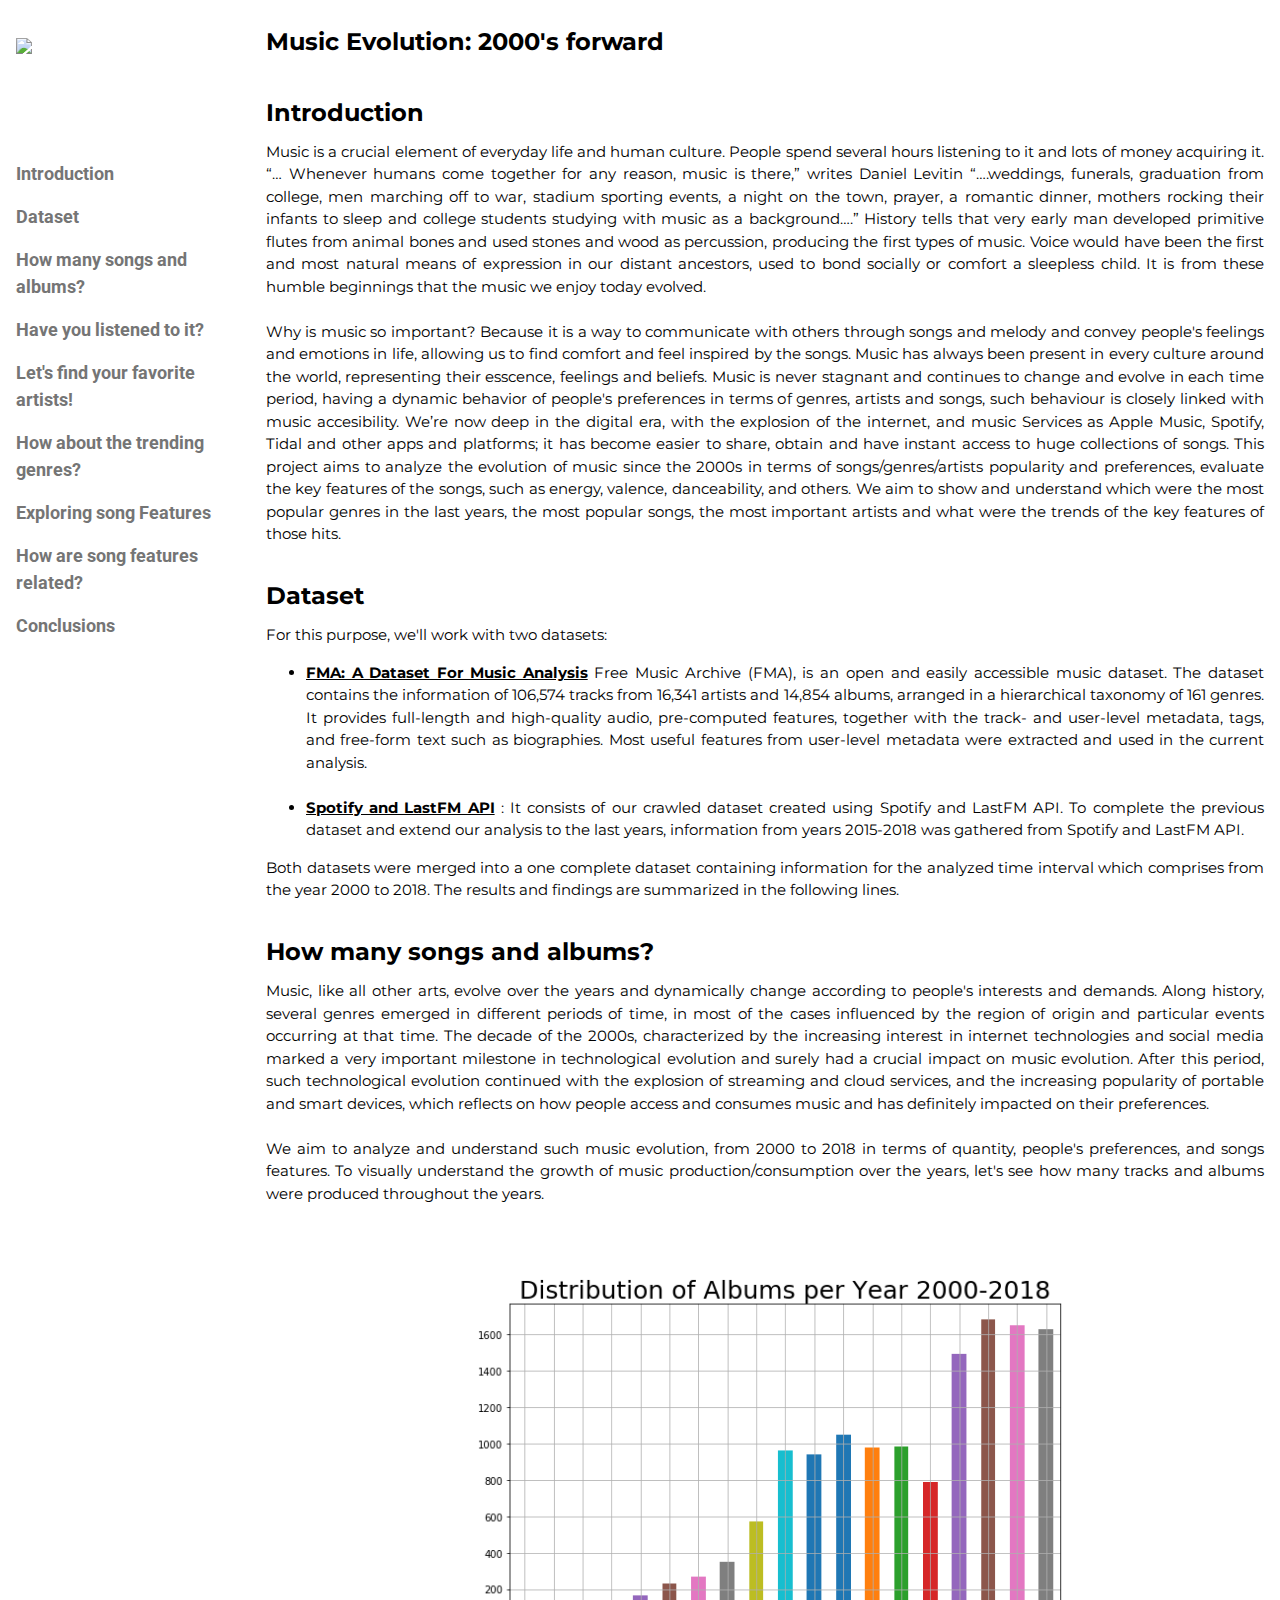
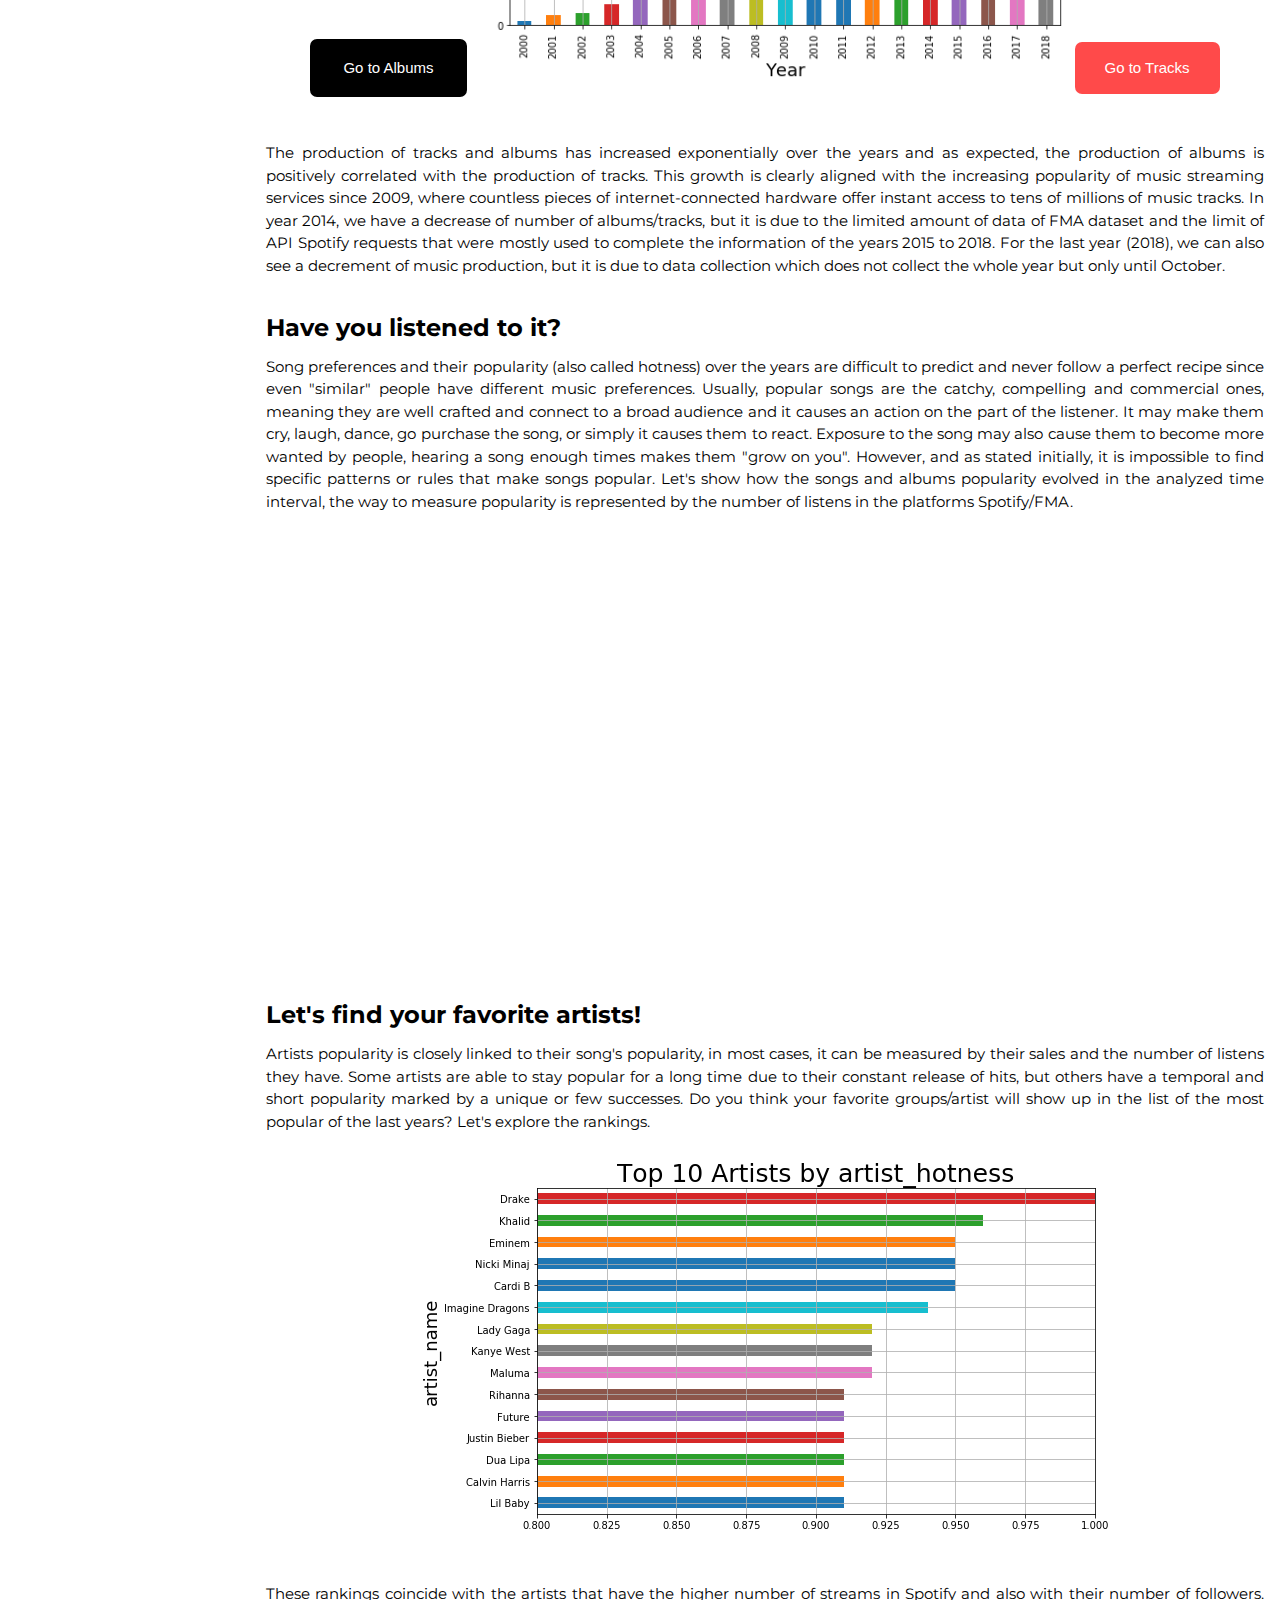
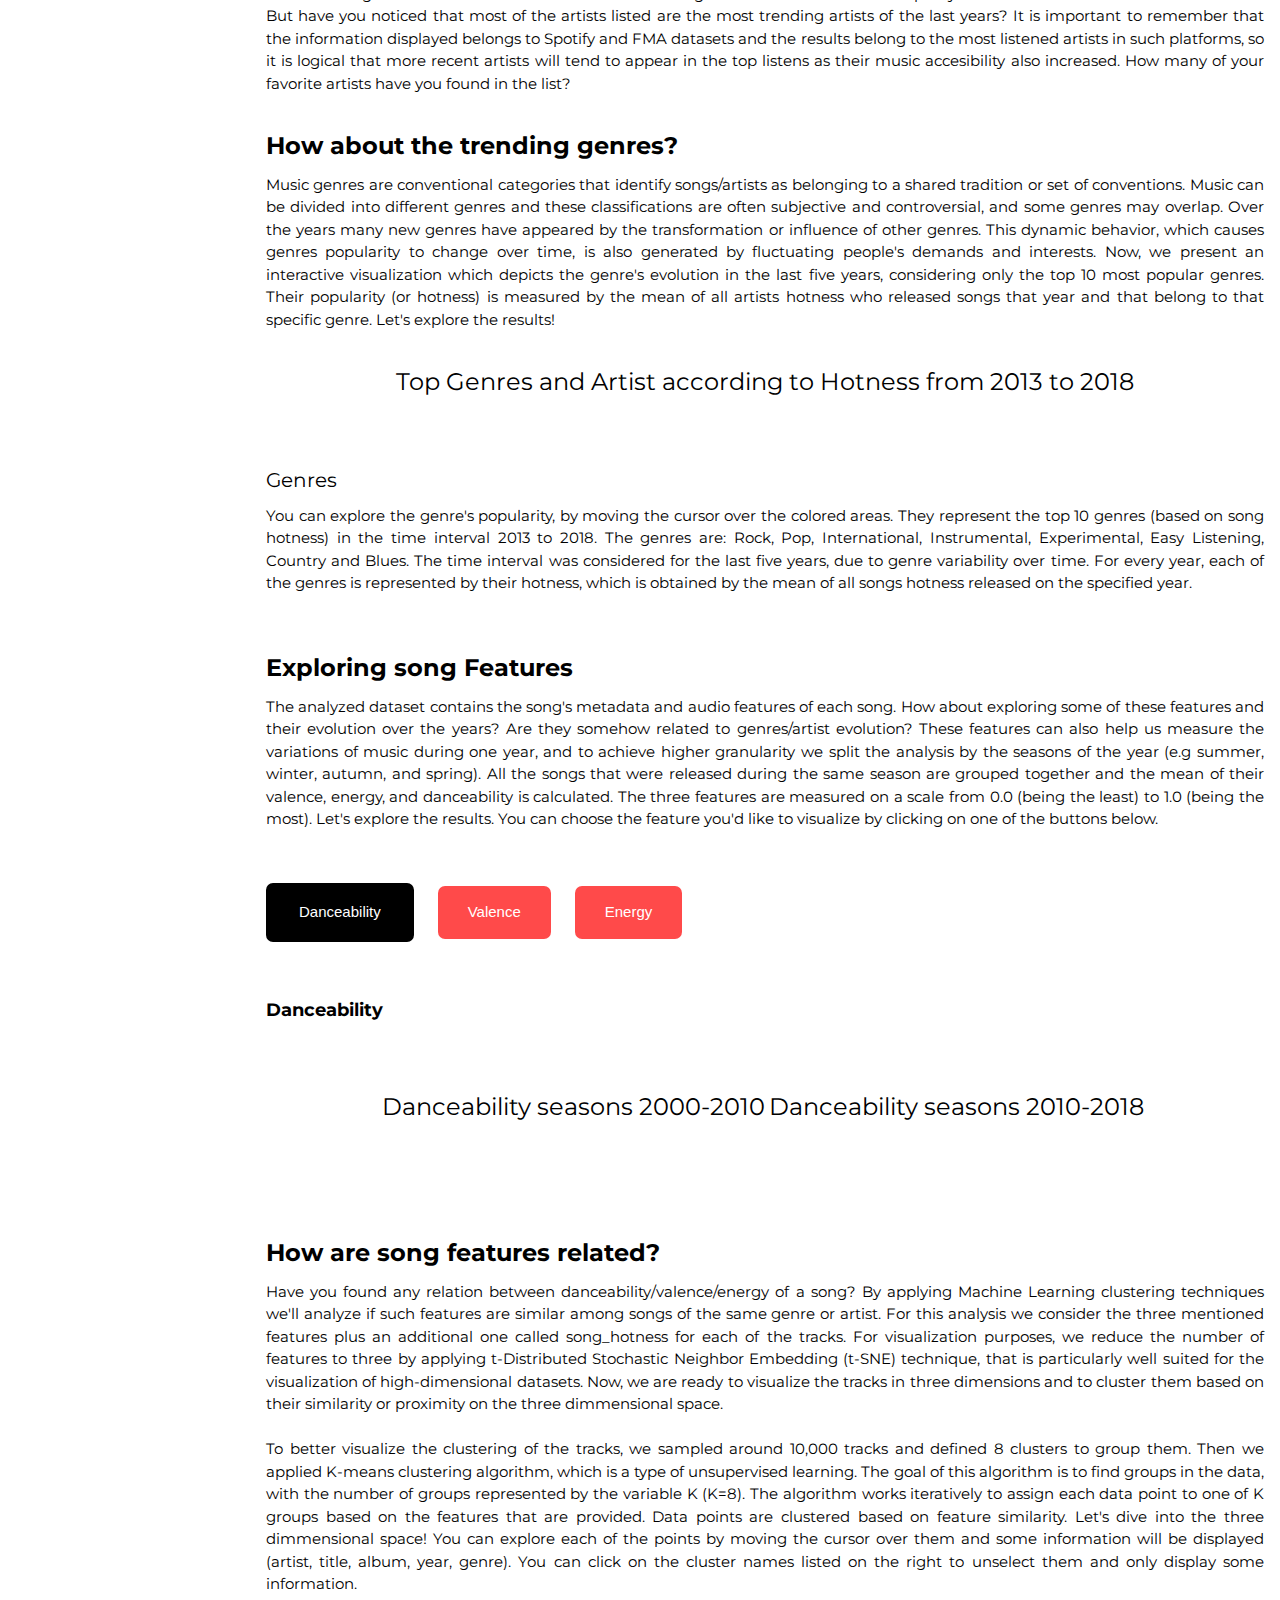
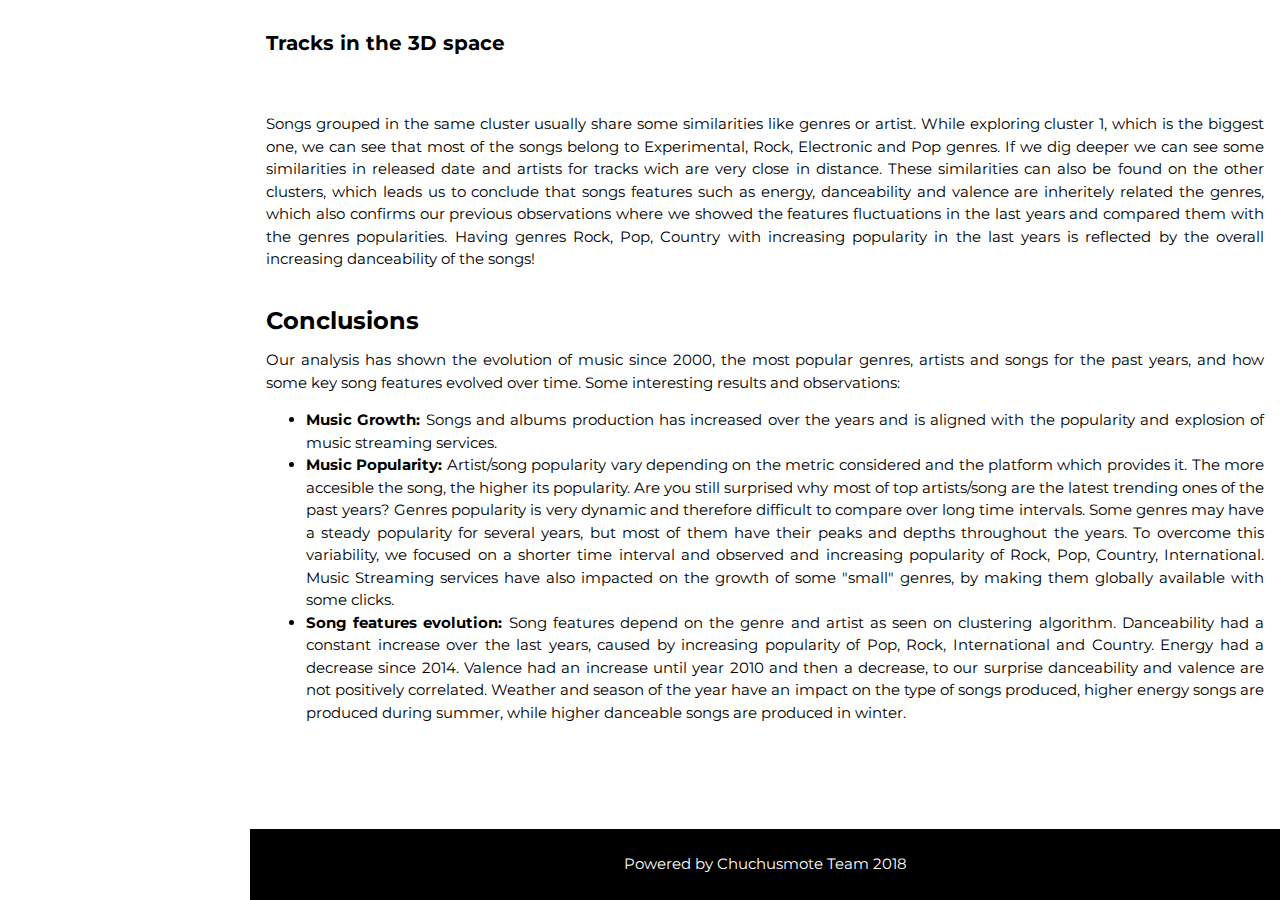
==== commit 9c9d60ea: "Styles changes" ====
--- a/index.html
+++ b/index.html
@@ -93,11 +93,12 @@
         expression in our distant ancestors, used to bond socially or comfort a sleepless child. It is from these
         humble
         beginnings that the music we enjoy today evolved.
+
         <br/>
         <br/>
 
         Why is music so important? Because it is a way to communicate with others through songs and melody and convey
-        people's feelings and emotions in life, allowing us to find confort and feel inspired by the songs. Music has
+        people's feelings and emotions in life, allowing us to find comfort and feel inspired by the songs. Music has
         always been present in every culture around the world, representing their esscence, feelings and beliefs.
         Music is never stagnant and continues to change and evolve in each time period, having a dynamic behavior of
         people's preferences in terms of genres, artists and songs, such behaviour is closely linked with music
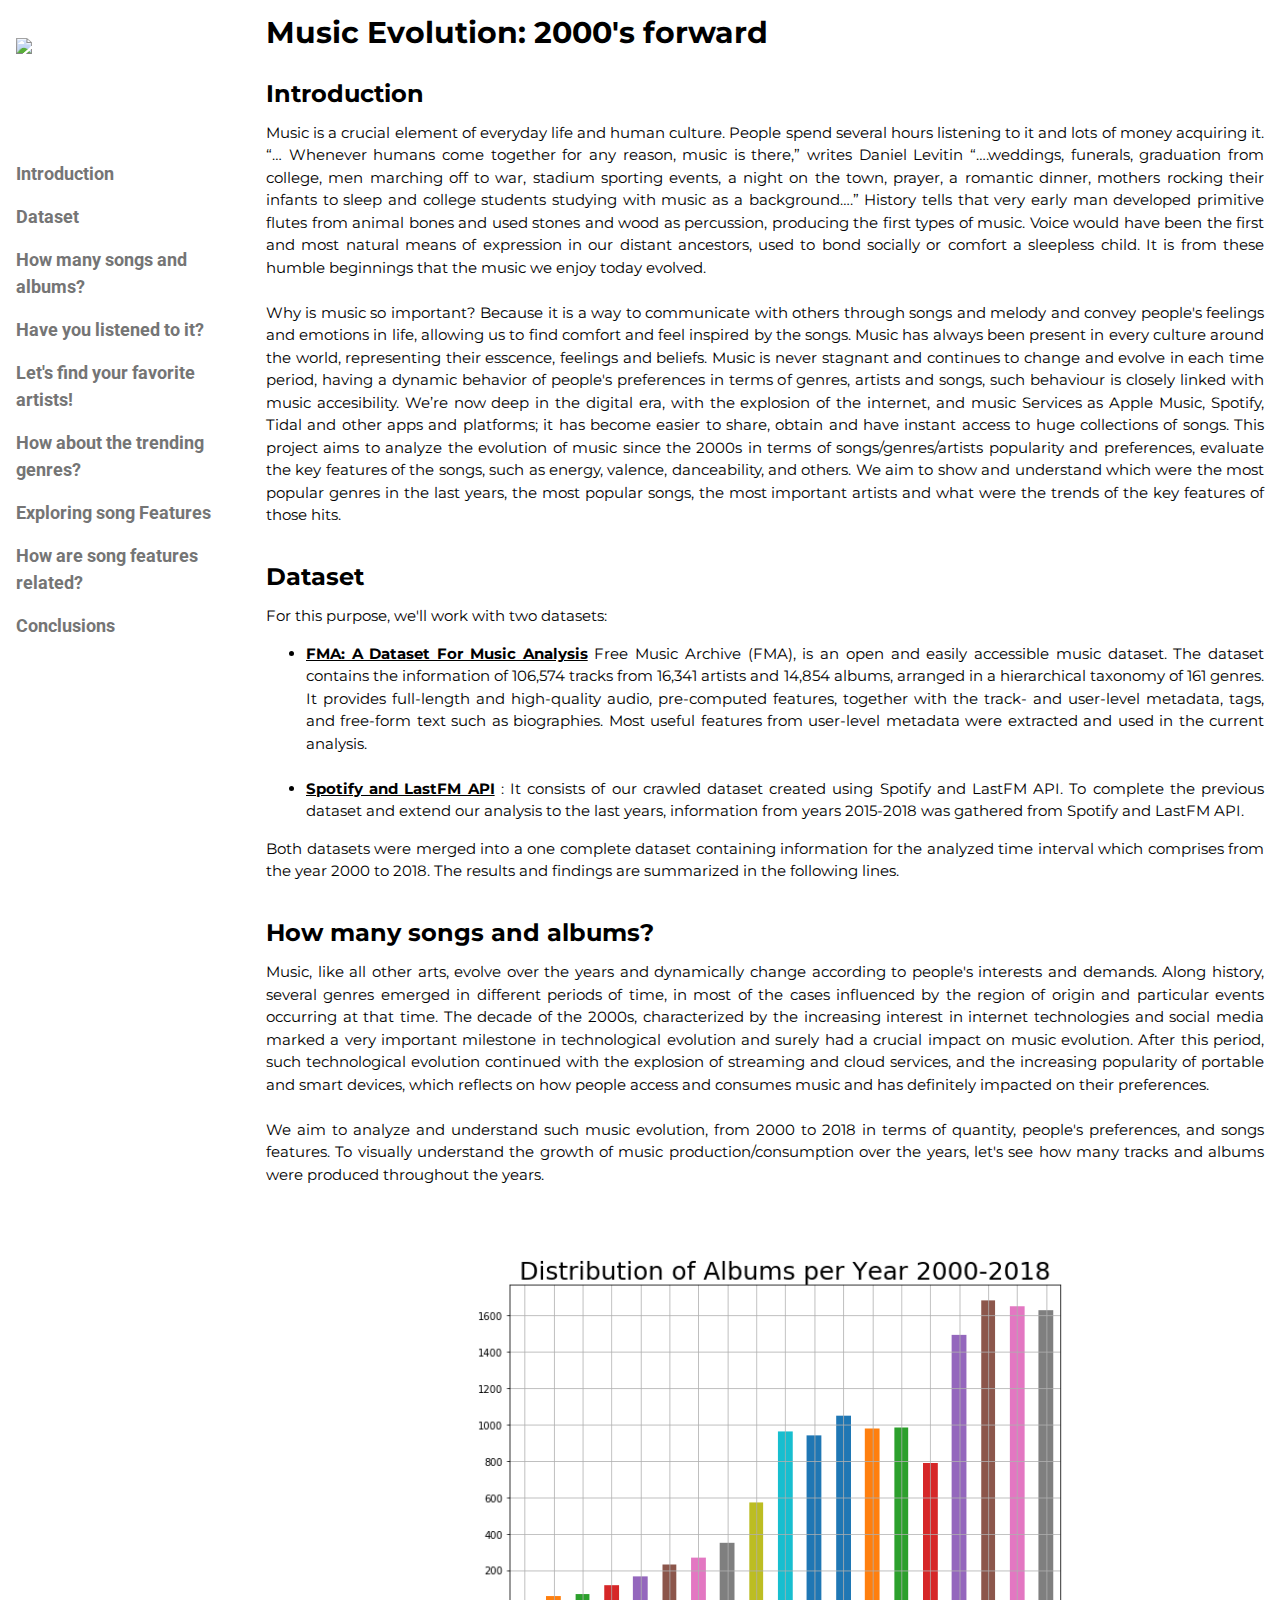
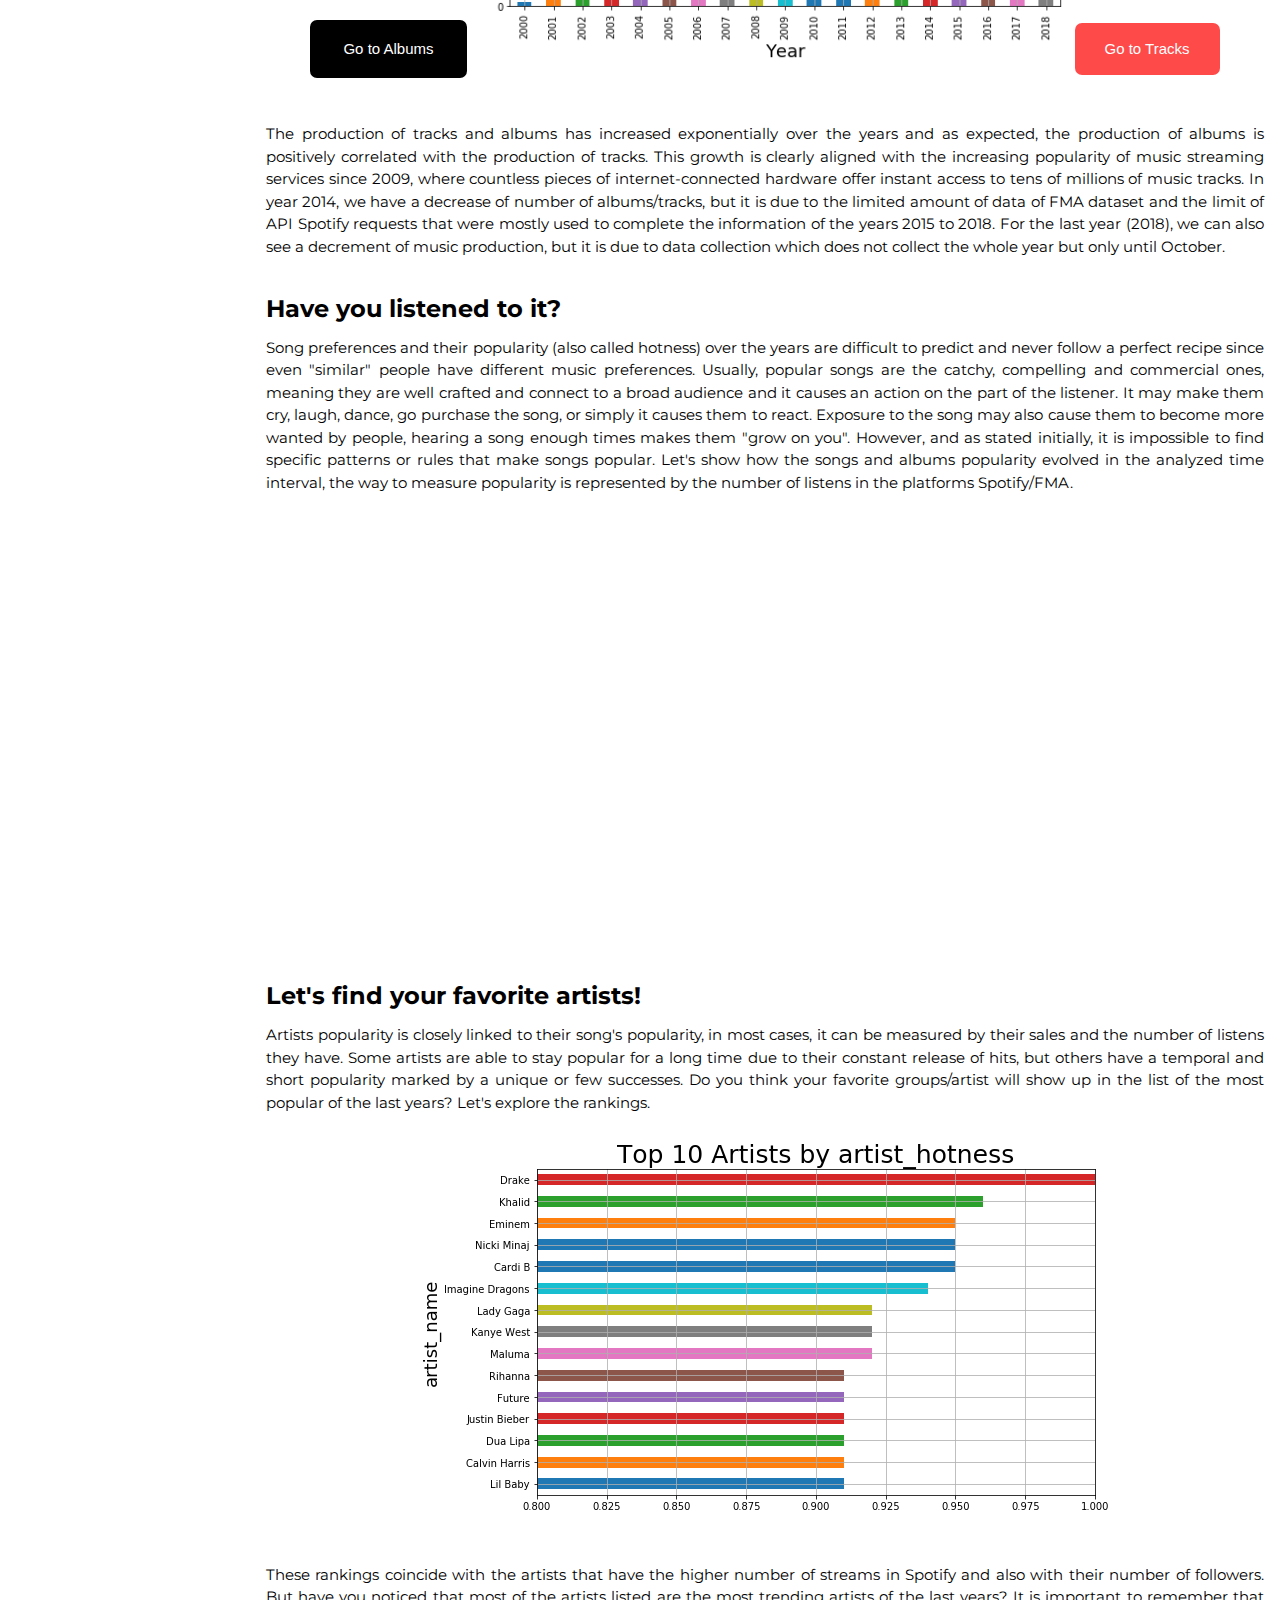
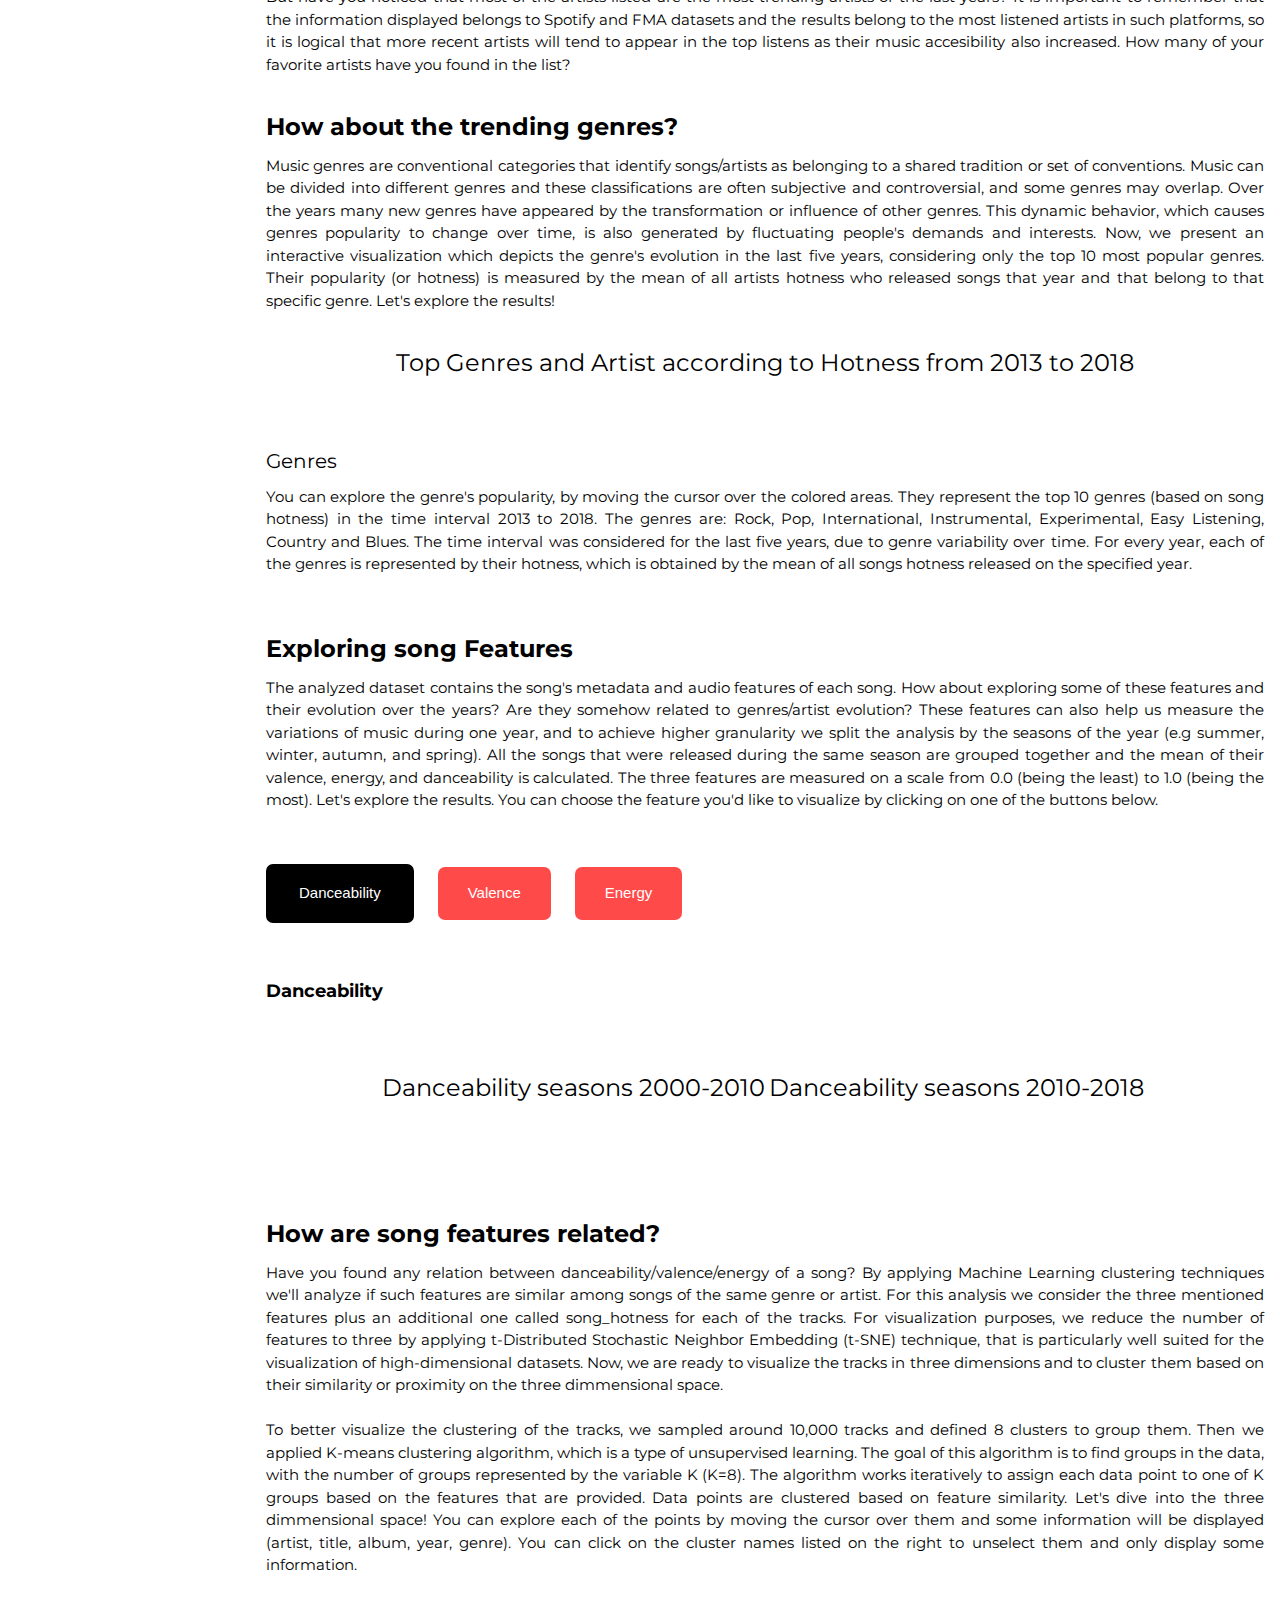
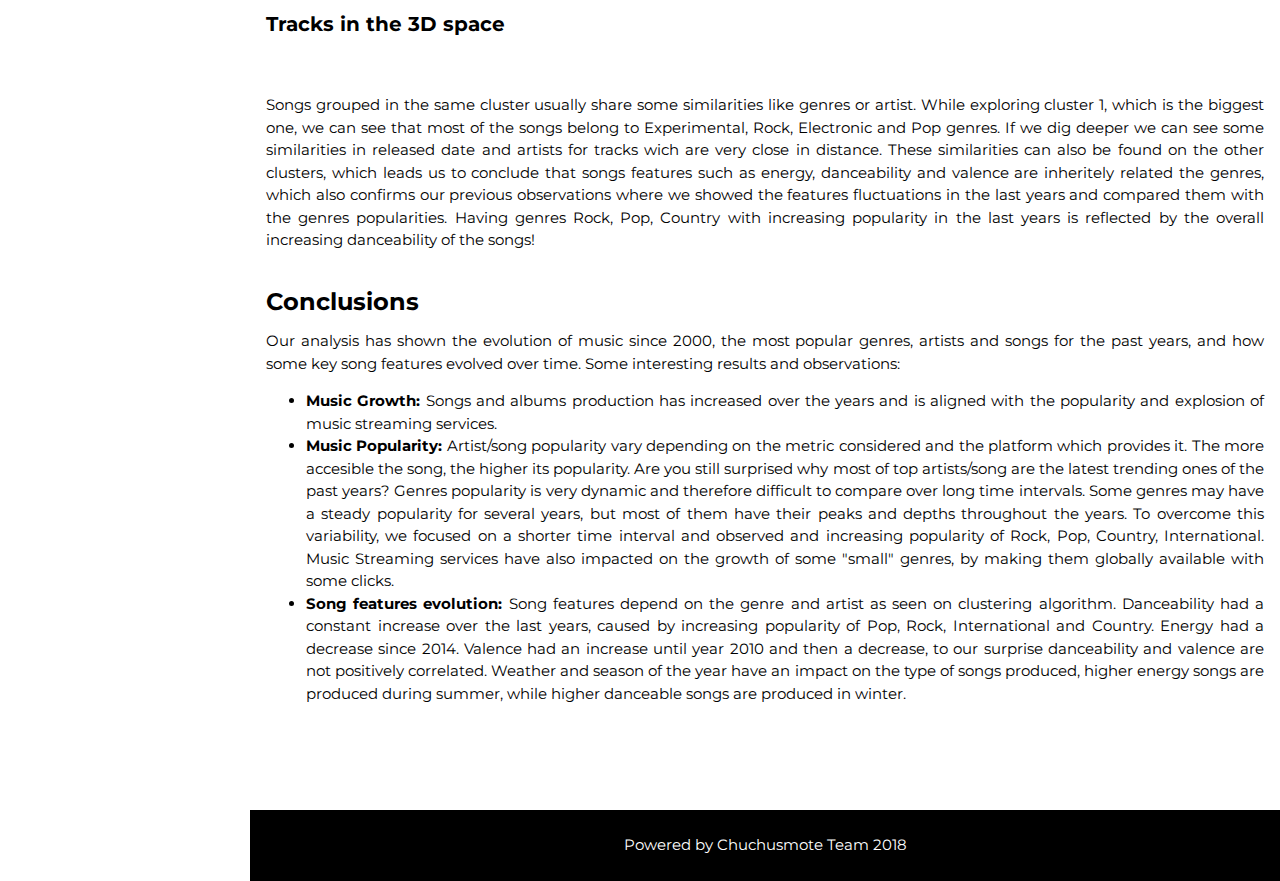
==== commit cd250509: "Responsive" ====
--- a/index.html
+++ b/index.html
@@ -68,11 +68,11 @@
 
     <!-- Top header -->
     <header class="w3-container w3-xlarge">
-        <p class="w3-left">
+        <h2 class="w3-left">
             <b>
                 Music Evolution: 2000's forward
             </b>
-        </p>
+        </h2>
         <p class="w3-right">
             <!--<i class="fa fa-shopping-cart w3-margin-right"></i>-->
             <!--<i class="fa fa-search"></i>-->
@@ -465,39 +465,6 @@
     <!-- End page content -->
 </div>
 
-<script>
-    $("#menu a[href^='#']").on('click', function (e) {
-
-        // This sets the hash
-        var target;
-        target = this.hash;
-
-        // Prevent default anchor click behavior
-        e.preventDefault();
-
-        // The grabs the height of my header
-        var navOffset;
-        navOffset = $('#header').height();
-
-        // Animate The Scroll
-        $('html, body').animate({
-            scrollTop: $(this.hash).offset().top - navOffset
-        }, 600, function () {
-            // Adds hash to end of URL
-            return window.history.pushState(null, null, target);
-        });
-    });
-
-    function w3_open() {
-        document.getElementById("mySidebar").style.display = "block";
-        document.getElementById("myOverlay").style.display = "block";
-    }
-
-    function w3_close() {
-        document.getElementById("mySidebar").style.display = "none";
-        document.getElementById("myOverlay").style.display = "none";
-    }
-</script>
 </body>
 
 </html>
--- a/assets/css/index.css
+++ b/assets/css/index.css
@@ -937,6 +937,7 @@
     .w3-main {
         margin-left: 0 !important;
         margin-right: 0 !important;
+        margin-top: 120px;
     }
 
     .w3-auto {
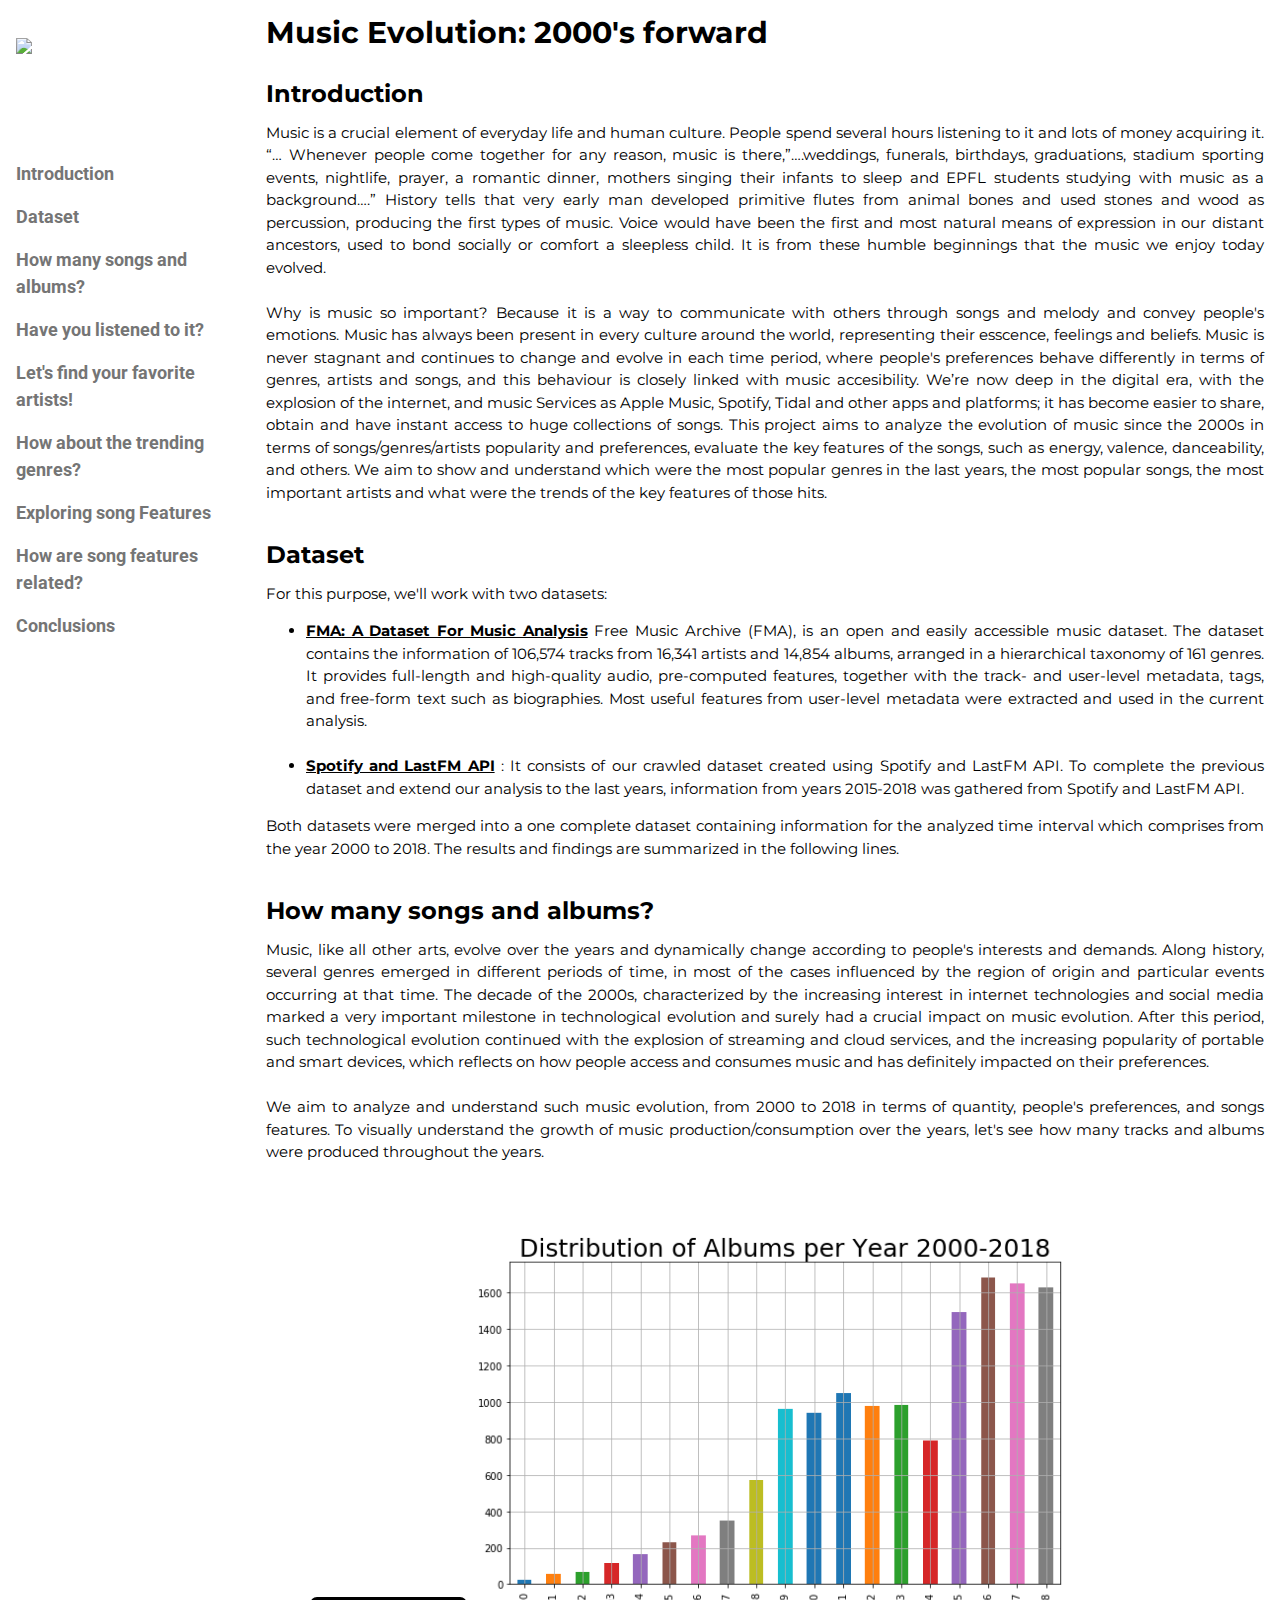
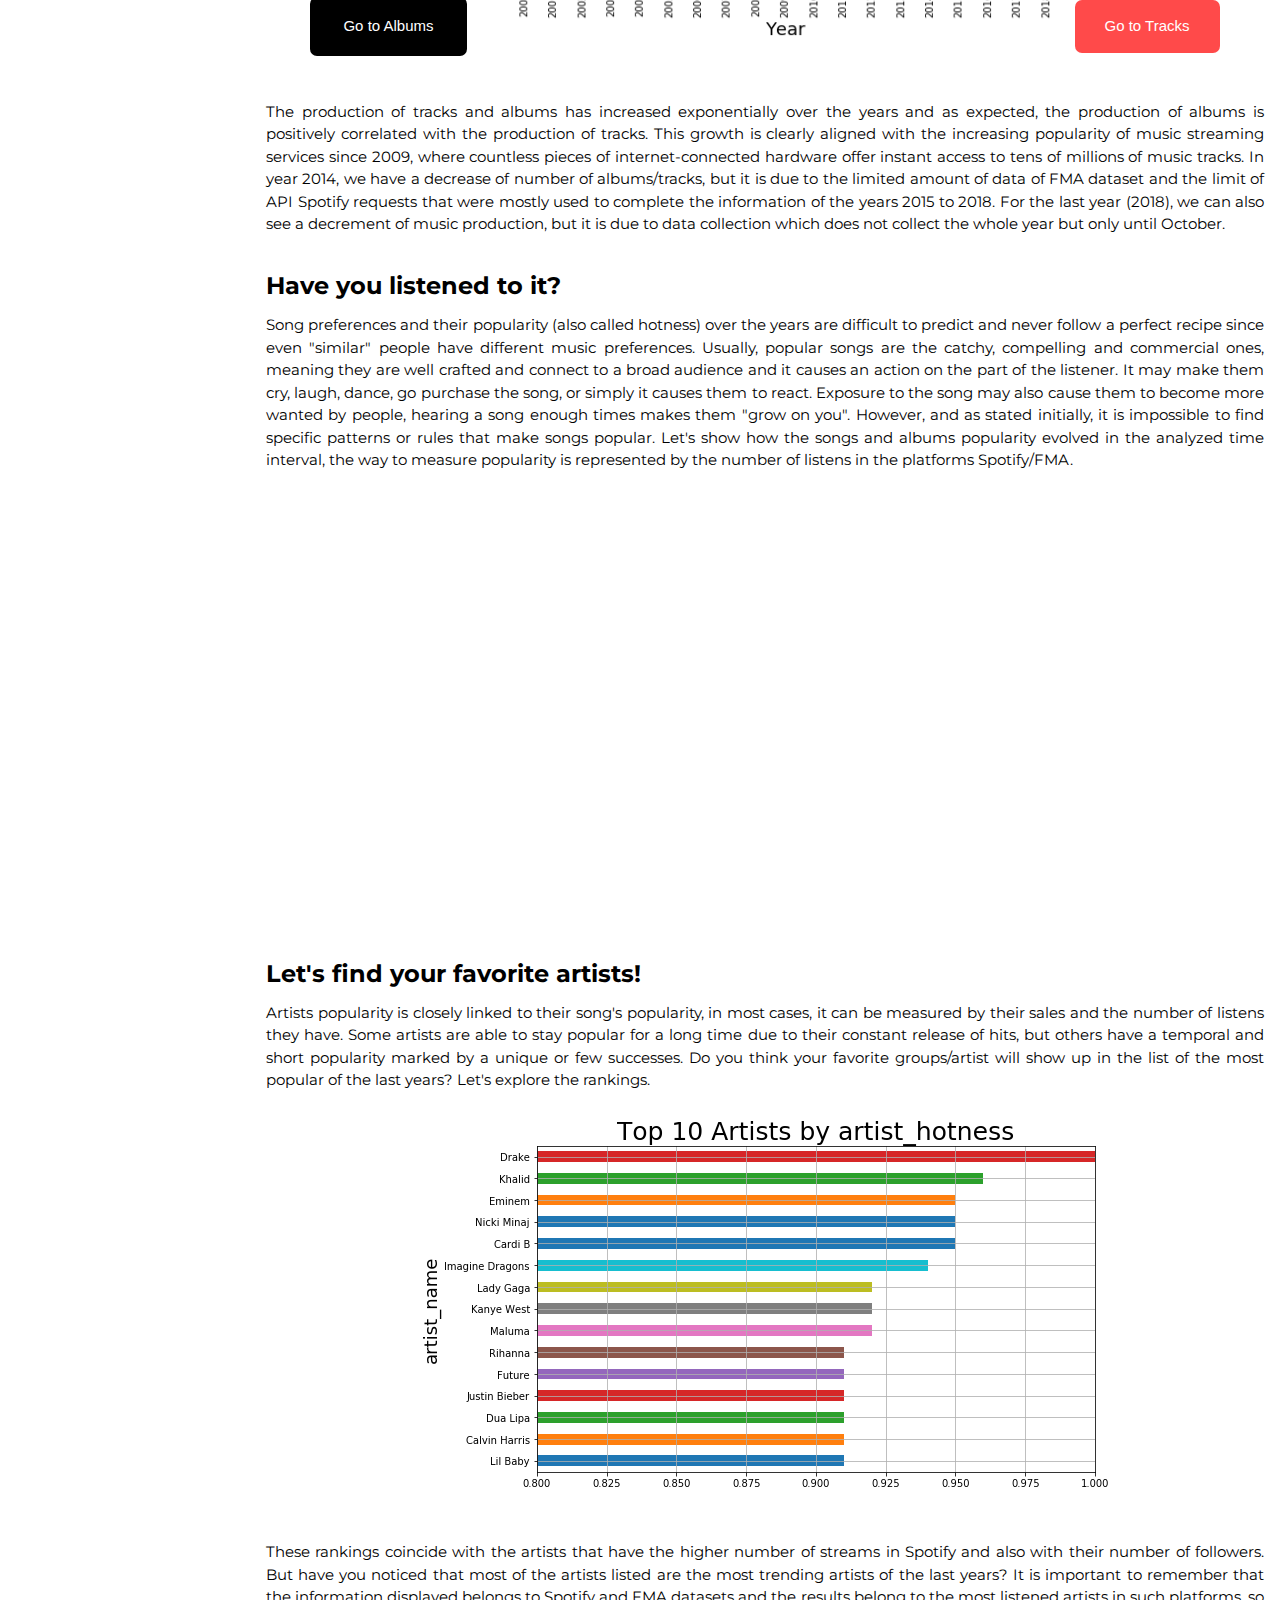
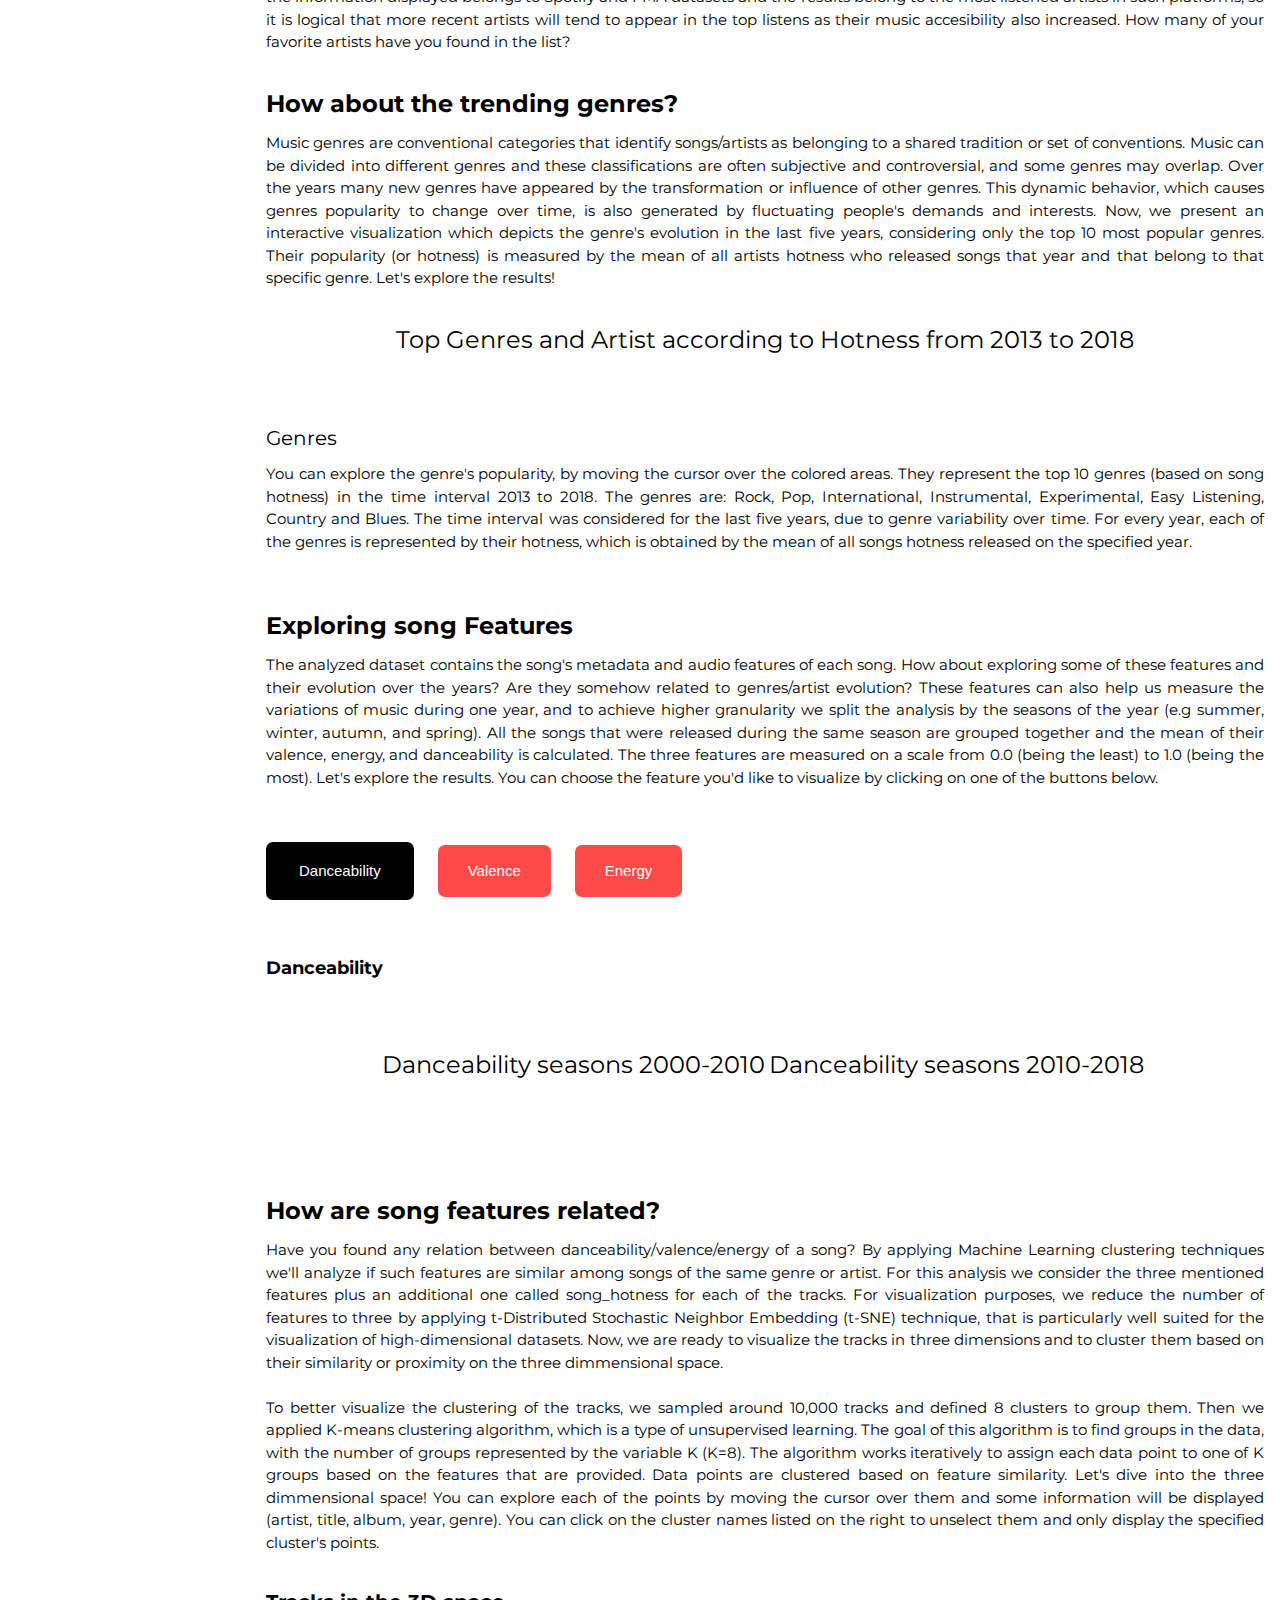
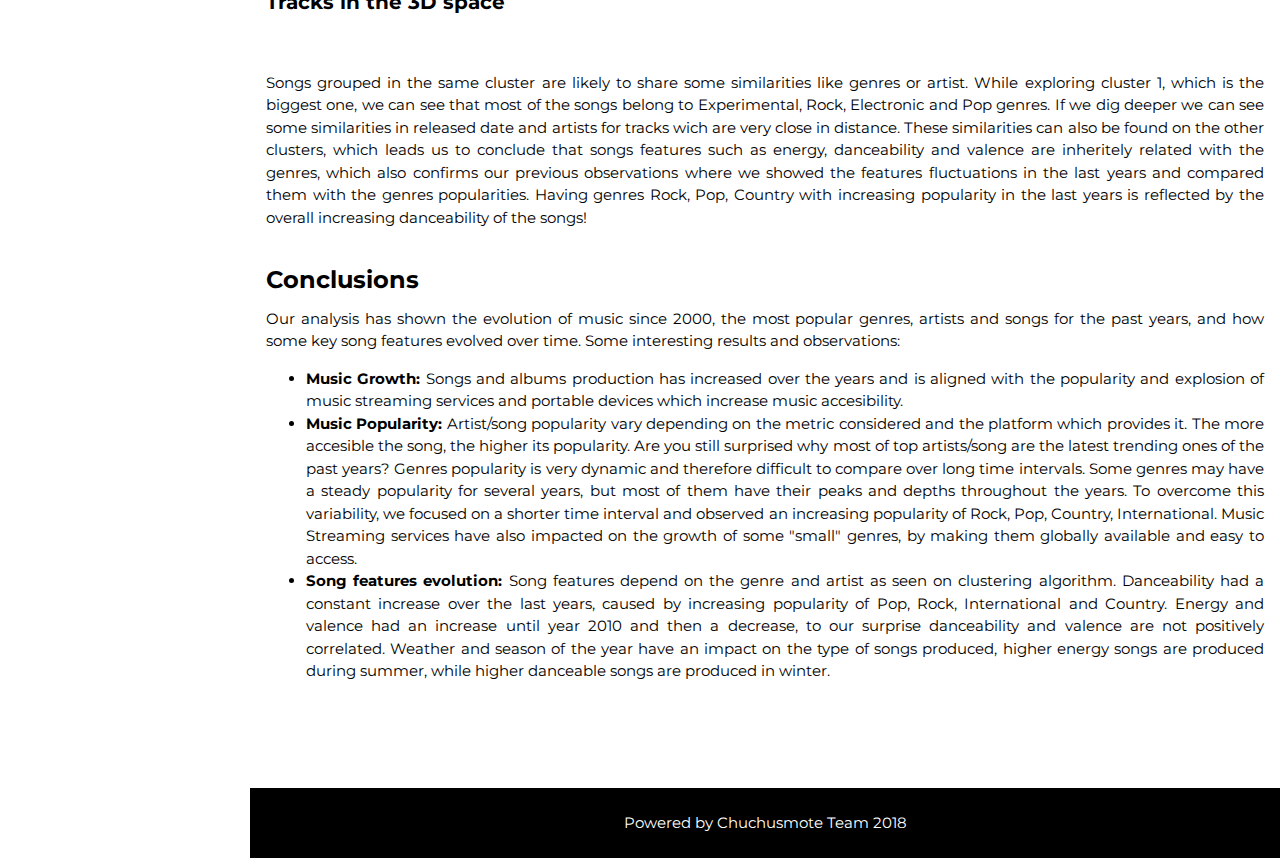
==== commit 73fe3dce: "Data Story" ====
--- a/index.html
+++ b/index.html
@@ -84,9 +84,7 @@
 
         Music is a crucial element of everyday life and human culture. People spend several hours listening to it
         and
-        lots of money acquiring it. “… Whenever humans come together for any reason, music is there,” writes Daniel
-        Levitin “….weddings, funerals, graduation from college, men marching off to war, stadium sporting events, a
-        night on the town, prayer, a romantic dinner, mothers rocking their infants to sleep and college students
+        lots of money acquiring it. “… Whenever people come together for any reason, music is there,”….weddings, funerals, birthdays, graduations, stadium sporting events, nightlife, prayer, a romantic dinner, mothers singing their infants to sleep and EPFL students
         studying with music as a background….”
         History tells that very early man developed primitive flutes from animal bones and used stones and wood as
         percussion, producing the first types of music. Voice would have been the first and most natural means of
@@ -98,13 +96,12 @@
         <br/>
 
         Why is music so important? Because it is a way to communicate with others through songs and melody and convey
-        people's feelings and emotions in life, allowing us to find comfort and feel inspired by the songs. Music has
+        people's emotions. Music has
         always been present in every culture around the world, representing their esscence, feelings and beliefs.
-        Music is never stagnant and continues to change and evolve in each time period, having a dynamic behavior of
-        people's preferences in terms of genres, artists and songs, such behaviour is closely linked with music
+        Music is never stagnant and continues to change and evolve in each time period, where people's preferences behave differently in terms of genres, artists and songs, and this behaviour is closely linked with music
         accesibility.
-
-
+        
+        
         We’re now deep in the digital era, with the explosion of the internet, and music Services as Apple Music,
         Spotify, Tidal and other apps and
         platforms; it has become easier to share,
@@ -391,7 +388,7 @@
         provided. Data points are clustered based on feature similarity. Let's dive into the three dimmensional space!
         You can explore each of the points by moving the cursor over them and some information will be displayed
         (artist, title, album, year, genre). You can click on the cluster names listed on the right to unselect them and
-        only display some information.
+        only display the specified cluster's points.
 
         <br/>
         <br/>
@@ -404,11 +401,11 @@
         <br/>
         <br/>
 
-        Songs grouped in the same cluster usually share some similarities like genres or artist. While exploring cluster
+        Songs grouped in the same cluster are likely to share some similarities like genres or artist. While exploring cluster
         1, which is the biggest one, we can see that most of the songs belong to Experimental, Rock, Electronic and Pop
         genres. If we dig deeper we can see some similarities in released date and artists for tracks wich are very
         close in distance. These similarities can also be found on the other clusters, which leads us to conclude that
-        songs features such as energy, danceability and valence are inheritely related the genres, which also confirms
+        songs features such as energy, danceability and valence are inheritely related with the genres, which also confirms
         our previous observations where we showed the features fluctuations in the last years and compared them with the
         genres popularities. Having genres Rock, Pop, Country with increasing popularity in the last years is reflected
         by the overall increasing danceability of the songs!
@@ -417,14 +414,13 @@
         <br/>
 
         <h3 id="title10"><b> Conclusions </b></h3>
-
 
         Our analysis has shown the evolution of music since 2000, the most
         popular genres, artists and songs for the past years, and how some key song features evolved over time.
         Some interesting results and observations:
         <ul>
             <li><b>Music Growth: </b> Songs and albums production has increased over the years and is aligned with the
-                popularity and explosion of music streaming services.
+                popularity and explosion of music streaming services and portable devices which increase music accesibility.
             </li>
 
             <li><b>Music Popularity: </b>
@@ -432,19 +428,19 @@
                 Artist/song popularity vary depending on the metric considered and the platform which provides it. The
                 more accesible the song, the higher its popularity. Are you still surprised why most of top artists/song
                 are the latest trending ones of the past years?
-
+                
                 Genres popularity is very dynamic and therefore difficult to compare over long time intervals. Some
                 genres may have a steady popularity for several years, but most of them have their peaks and depths
                 throughout the years. To overcome this variability, we focused on a shorter time interval and observed
-                and increasing popularity of Rock, Pop, Country, International. Music Streaming services have also
-                impacted on the growth of some "small" genres, by making them globally available with some clicks.
+                an increasing popularity of Rock, Pop, Country, International. Music Streaming services have also
+                impacted on the growth of some "small" genres, by making them globally available and easy to access.
             </li>
 
 
             <li><b>Song features evolution:</b>
                 Song features depend on the genre and artist as seen on clustering algorithm. Danceability had a
                 constant increase over the last years, caused by increasing popularity of Pop, Rock, International and
-                Country. Energy had a decrease since 2014. Valence had an increase until year 2010 and then a decrease,
+                Country. Energy and valence had an increase until year 2010 and then a decrease,
                 to our surprise danceability and valence are not positively correlated. Weather and season of the year
                 have an impact on the type of songs produced, higher energy songs are produced during summer, while
                 higher danceable songs are produced in winter.
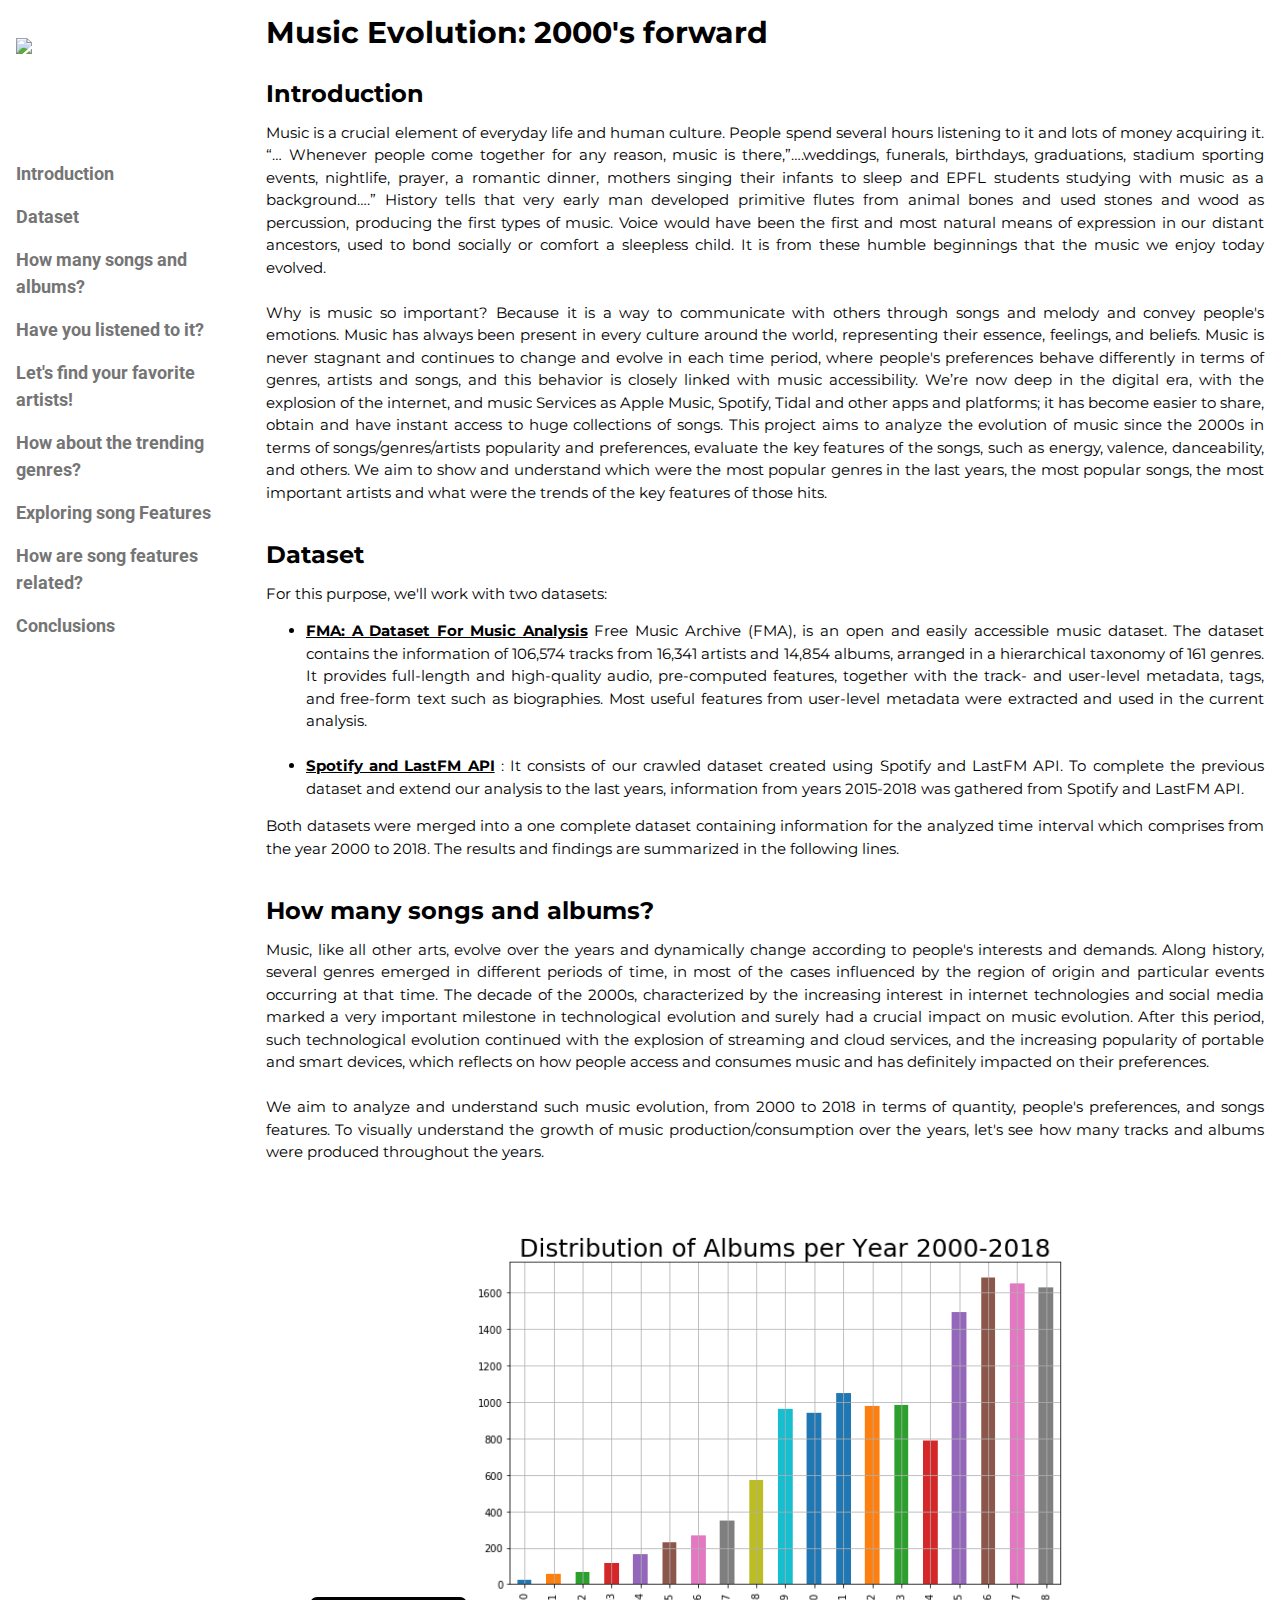
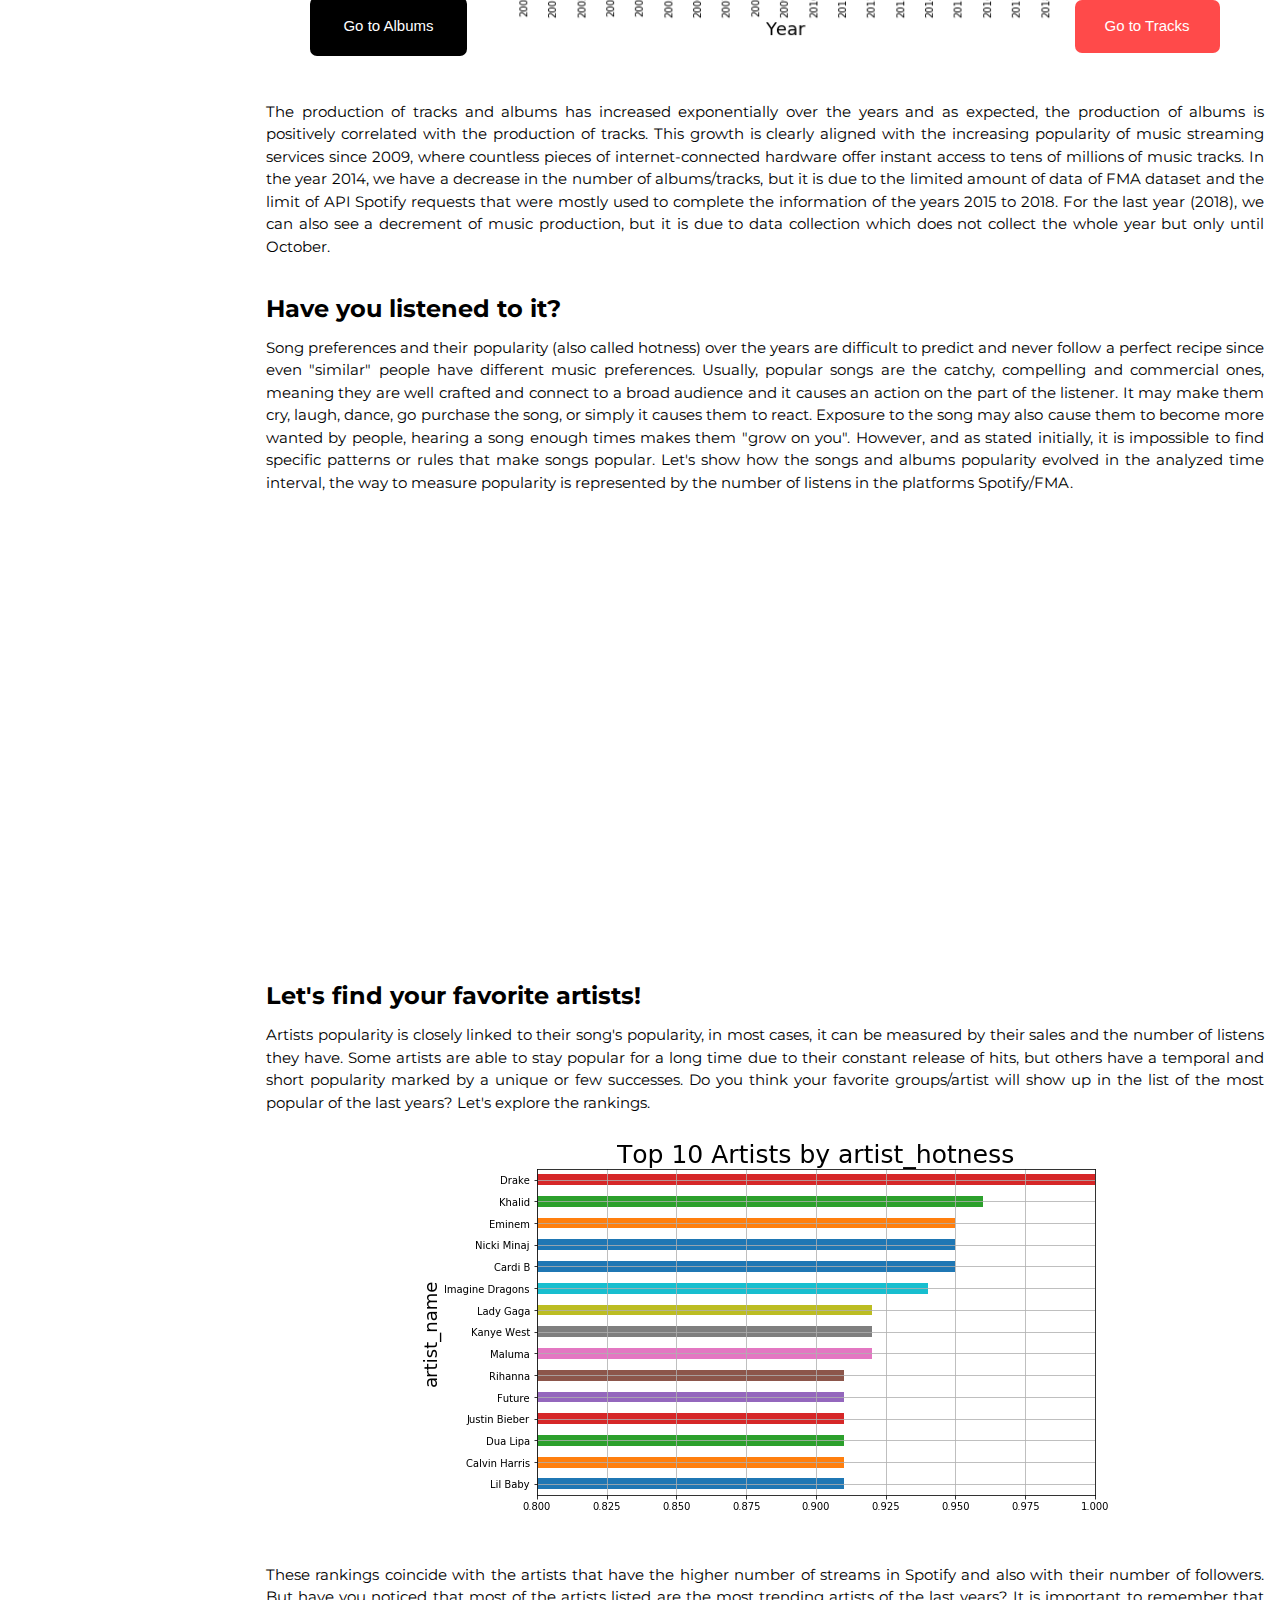
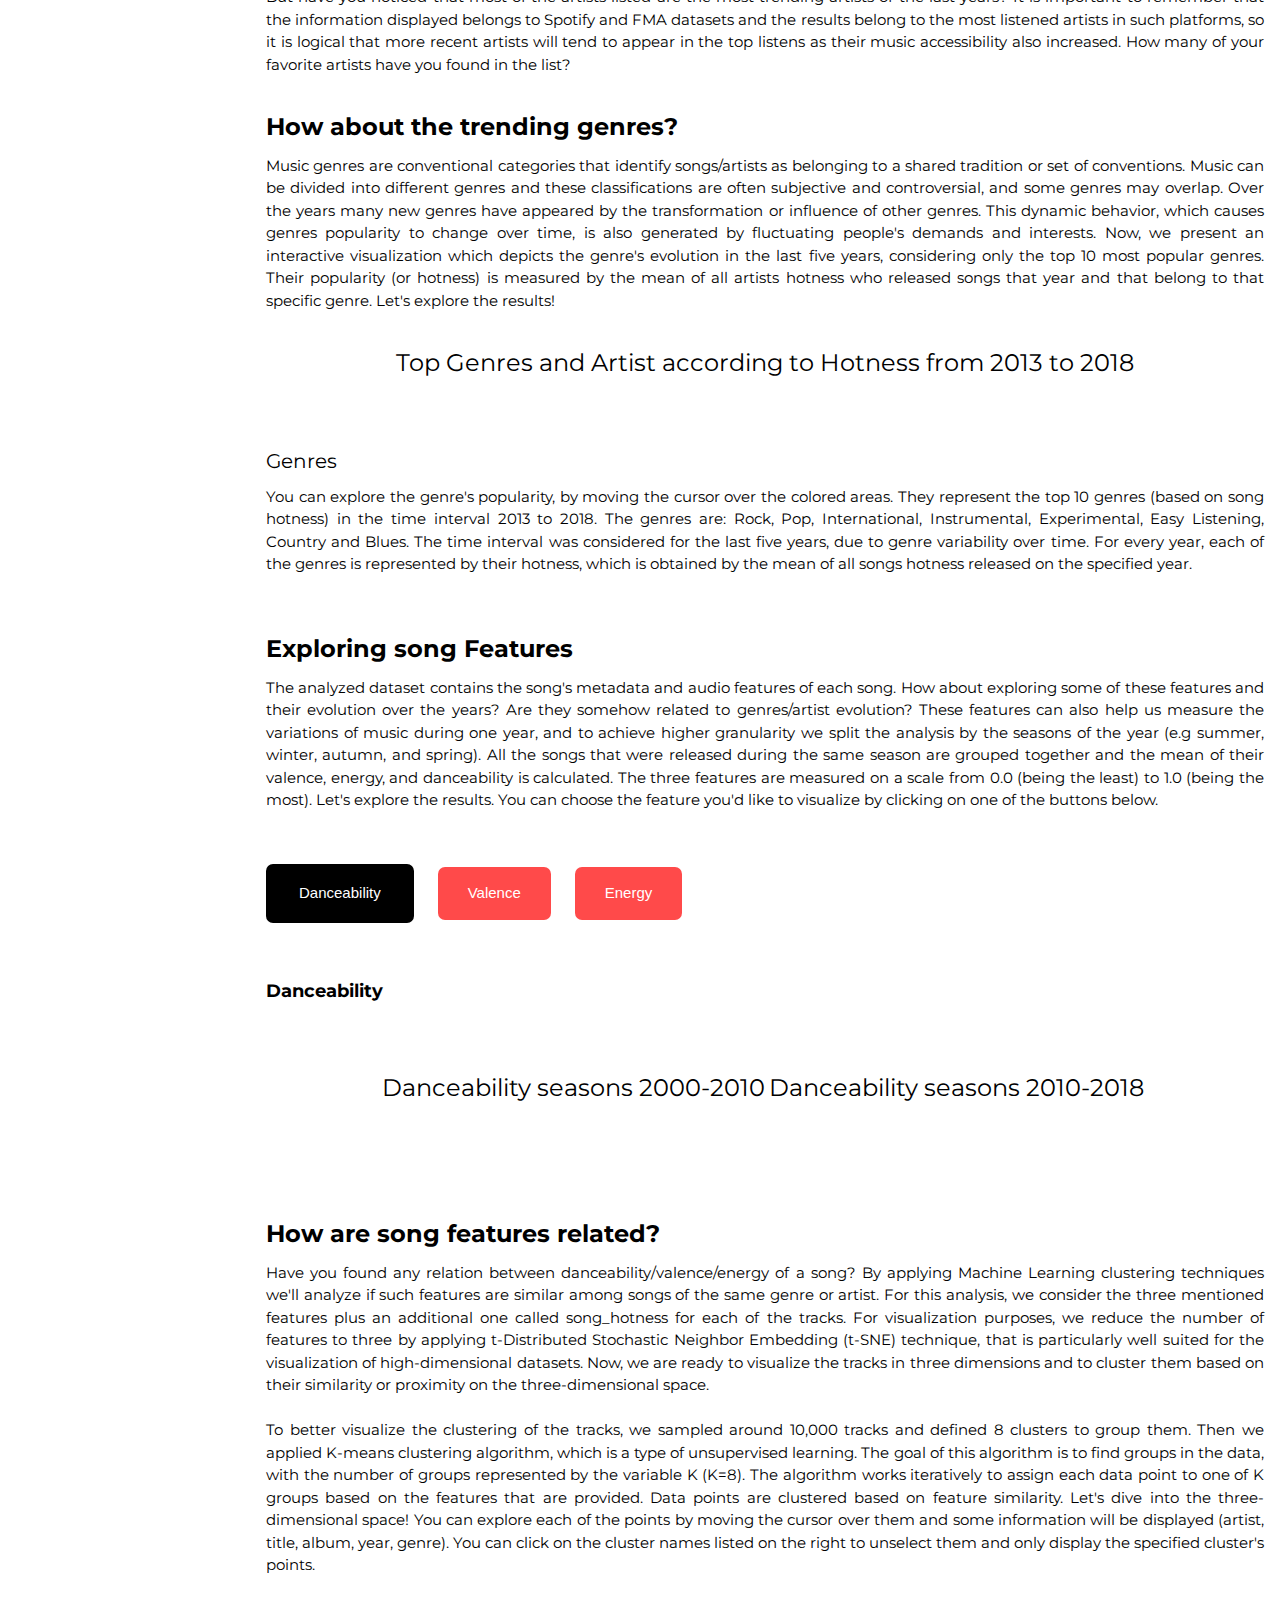
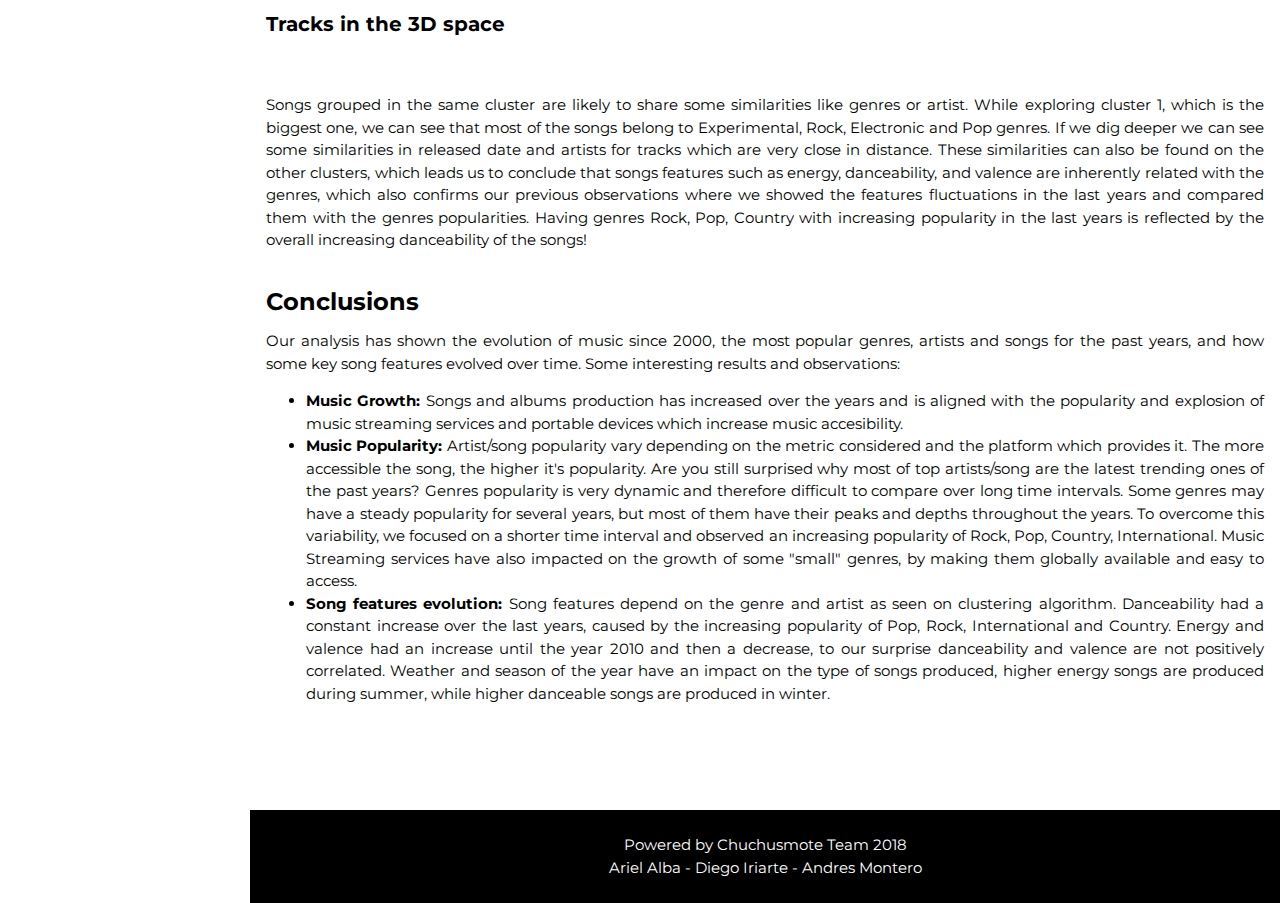
==== commit 043a4d84: "clean typos" ====
--- a/index.html
+++ b/index.html
@@ -1,5 +1,6 @@
 <!DOCTYPE html>
 <html>
+
 <head>
     <title>ADA PROJECT</title>
     <meta charset="UTF-8">
@@ -18,449 +19,473 @@
     <script type="text/javascript" src="assets/js/cluster.js"></script>
     <script type="text/javascript" src="https://cdnjs.cloudflare.com/ajax/libs/d3-legend/2.25.6/d3-legend.js"></script>
     <script src="https://code.jquery.com/jquery-1.10.2.js"></script>
-    <link rel="shortcut icon" href="#"/>
+    <link rel="shortcut icon" href="#" />
 </head>
 
-<body class="w3-content" style="max-width:1300px"
-      data-spy="scroll" data-target="#menu" data-offset="0">
-<!-- Sidebar/menu -->
-<nav class="w3-sidebar w3-bar-block w3-white w3-collapse w3-top" style="z-index:3;width:250px" id="mySidebar">
-    <div class="w3-container w3-display-container w3-padding-16">
-        <i onclick="w3_close()" class="fa fa-remove w3-hide-large w3-button w3-display-topright"></i>
-        <h3 class="w3-wide">
-            <b>
-                <img src="assets/images/epfl_logo.png" width="200px">
-            </b>
-        </h3>
+<body class="w3-content" style="max-width:1300px" data-spy="scroll" data-target="#menu" data-offset="0">
+    <!-- Sidebar/menu -->
+    <nav class="w3-sidebar w3-bar-block w3-white w3-collapse w3-top" style="z-index:3;width:250px" id="mySidebar">
+        <div class="w3-container w3-display-container w3-padding-16">
+            <i onclick="w3_close()" class="fa fa-remove w3-hide-large w3-button w3-display-topright"></i>
+            <h3 class="w3-wide">
+                <b>
+                    <img src="assets/images/epfl_logo.png" width="200px">
+                </b>
+            </h3>
+        </div>
+        <div id="menu" class="w3-padding-64 w3-large w3-text-grey" style="font-weight:bold">
+            <a href="#title1" class="w3-bar-item w3-button">Introduction</a>
+            <a href="#title2" class="w3-bar-item w3-button">Dataset</a>
+            <a href="#title3" class="w3-bar-item w3-button">How many songs and albums?</a>
+            <!--<a href="#title4" class="w3-bar-item w3-button">Distribution of the Data</a>-->
+            <a href="#title5" class="w3-bar-item w3-button">Have you listened to it?</a>
+            <a href="#title6" class="w3-bar-item w3-button">Let's find your favorite artists!</a>
+            <a href="#title7" class="w3-bar-item w3-button">How about the trending genres?</a>
+            <a href="#title8" class="w3-bar-item w3-button">Exploring song Features</a>
+            <a href="#title9" class="w3-bar-item w3-button">How are song features related?</a>
+            <a href="#title10" class="w3-bar-item w3-button">Conclusions</a>
+        </div>
+    </nav>
+
+    <!-- Top menu on small screens -->
+    <header id="header" class="w3-bar w3-top w3-hide-large w3-black w3-xlarge">
+        <div class="w3-bar-item w3-padding-24 w3-wide">
+            <img src="assets/images/epfl_black.png" width="100">
+        </div>
+        <a href="javascript:void(0)" class="w3-bar-item w3-button w3-padding-24 w3-right" onclick="w3_open()"><i class="fa fa-bars"></i></a>
+    </header>
+
+    <!-- Overlay effect when opening sidebar on small screens -->
+    <div class="w3-overlay w3-hide-large" onclick="w3_close()" style="cursor:pointer" title="close side menu" id="myOverlay"></div>
+
+    <!-- !PAGE CONTENT! -->
+    <div class="w3-main" style="margin-left:250px">
+
+        <!-- Push down content on small screens -->
+        <div class="w3-hide-large" style="margin-top:83px"></div>
+
+        <!-- Top header -->
+        <header class="w3-container w3-xlarge">
+            <h2 class="w3-left">
+                <b>
+                    Music Evolution: 2000's forward
+                </b>
+            </h2>
+            <p class="w3-right">
+                <!--<i class="fa fa-shopping-cart w3-margin-right"></i>-->
+                <!--<i class="fa fa-search"></i>-->
+            </p>
+        </header>
+
+        <div class="w3-display-container w3-container w3-justify">
+            <h3 id="title1"><b> Introduction </b></h3>
+
+            Music is a crucial element of everyday life and human culture. People spend several hours listening to it
+            and
+            lots of money acquiring it. “… Whenever people come together for any reason, music is there,”….weddings,
+            funerals, birthdays, graduations, stadium sporting events, nightlife, prayer, a romantic dinner, mothers
+            singing their infants to sleep and EPFL students
+            studying with music as a background….”
+            History tells that very early man developed primitive flutes from animal bones and used stones and wood as
+            percussion, producing the first types of music. Voice would have been the first and most natural means of
+            expression in our distant ancestors, used to bond socially or comfort a sleepless child. It is from these
+            humble
+            beginnings that the music we enjoy today evolved.
+
+            <br />
+            <br />
+
+            Why is music so important? Because it is a way to communicate with others through songs and melody and
+            convey
+            people's emotions. Music has
+            always been present in every culture around the world, representing their essence, feelings, and beliefs.
+            Music is never stagnant and continues to change and evolve in each time period, where people's preferences
+            behave differently in terms of genres, artists and songs, and this behavior is closely linked with music
+            accessibility.
+
+
+            We’re now deep in the digital era, with the explosion of the internet, and music Services as Apple Music,
+            Spotify, Tidal and other apps and
+            platforms; it has become easier to share,
+            obtain and have instant access to huge collections of songs.
+            This project aims to analyze the evolution of music since the 2000s in terms of
+            songs/genres/artists popularity and preferences, evaluate the key features of the songs, such as energy,
+            valence, danceability, and others.
+            We aim to show and understand which were the most popular genres in the last years, the most popular songs,
+            the
+            most important artists and what were the trends of the key features of those hits.
+
+            <br />
+            <br />
+
+            <h3 id="title2"><b> Dataset</b></h3>
+            For this purpose, we'll work with two datasets:
+
+            <br />
+            <ul>
+                <li>
+                    <b><a href="https://arxiv.org/pdf/1612.01840.pdf">FMA: A Dataset For Music Analysis</a></b>
+                    Free Music Archive (FMA), is an open and easily accessible music dataset.
+                    The dataset contains the information of 106,574 tracks from 16,341 artists and 14,854 albums,
+                    arranged in a hierarchical taxonomy of 161 genres. It provides full-length and high-quality audio,
+                    pre-computed features, together with the track- and user-level metadata, tags, and free-form text
+                    such
+                    as
+                    biographies. Most useful features from user-level metadata were extracted and used in the current
+                    analysis.
+                </li>
+
+                <br />
+                <li>
+                    <b><a href="https://developer.spotify.com/documentation/web-api/">Spotify and LastFM API</a></b>
+                    : It consists of our crawled dataset created using Spotify and LastFM API.
+                    To complete the previous dataset and extend our analysis to the last years, information from years
+                    2015-2018 was gathered from Spotify and LastFM API.
+                </li>
+            </ul>
+
+            Both datasets were merged into a one complete dataset containing information for the analyzed time interval
+            which
+            comprises from the year 2000 to 2018. The results and findings are summarized in the following lines.
+
+            <br />
+            <br />
+
+            <h3 id="title3"><b> How many songs and albums? </b></h3>
+
+            Music, like all other arts, evolve over the years and dynamically change according to people's interests
+            and
+            demands. Along
+            history, several genres emerged in different periods of time, in most of the cases influenced by the region
+            of
+            origin and particular events occurring at that time. The decade of the 2000s, characterized by the
+            increasing
+            interest in internet technologies and social media marked a very important milestone in technological
+            evolution
+            and surely had a crucial impact on music evolution. After this period, such technological evolution
+            continued with the explosion of streaming and cloud
+            services, and the increasing popularity of portable and smart devices, which reflects on how people access
+            and
+            consumes music and has definitely impacted on their preferences.
+            <br />
+            <br />
+            We aim to analyze
+            and understand such music evolution, from 2000 to 2018 in terms of quantity, people's preferences, and
+            songs
+            features. To visually understand the growth of music production/consumption over the years, let's see how
+            many tracks and albums were produced throughout the years.
+            <br />
+            <br />
+            <br />
+            <br />
+
+            <div class="banner graph" id="distDiv">
+                <div style="display: inline-block">
+                    <button id="albumsDistBtn" name="updateButton" class="active">
+                        Go to Albums
+                    </button>
+                </div>
+
+                <div id="fadeContainer" style="display: inline-block">
+                    <img src="assets/images/graphs/distribution_of_albums_per_year_2000-2018.png">
+                </div>
+                <div style="display: inline-block">
+                    <button id="tracksDistBtn" name="updateButton">
+                        Go to Tracks
+                    </button>
+                </div>
+            </div>
+
+            <br />
+            <br />
+            The production of tracks and albums has increased exponentially over the years and as expected, the
+            production of albums is positively correlated with the production of tracks. This growth is clearly aligned
+            with
+            the increasing popularity of music streaming services since 2009, where countless pieces of
+            internet-connected
+            hardware offer instant access to tens of millions of music tracks.
+            In the year 2014, we have a decrease in the number of albums/tracks, but it is due to the limited amount of
+            data of FMA
+            dataset and the limit of API Spotify requests that were mostly used to complete the information of the
+            years
+            2015 to 2018. For the last year (2018), we can also see a decrement of music production, but it is due to
+            data
+            collection which
+            does not collect the whole year but only until October.
+
+            <br />
+            <br />
+
+            <h3 id="title5"><b> Have you listened to it? </b></h3>
+
+            Song preferences and their popularity (also called hotness) over the years are difficult to predict and
+            never
+            follow a perfect recipe
+            since even "similar" people have different music preferences.
+            Usually, popular songs are the catchy, compelling and commercial ones, meaning they are well crafted and
+            connect to a broad audience and it causes an action on the part of the listener. It may make them cry,
+            laugh,
+            dance, go purchase the song, or simply it causes them to react. Exposure to the song may also cause them to
+            become more wanted by people, hearing a song enough times makes them "grow on you".
+            However, and as stated initially, it is impossible to find specific patterns or rules that make songs
+            popular. Let's show how the songs and albums popularity evolved in the analyzed time interval, the way to
+            measure popularity is represented by the number of listens in the platforms Spotify/FMA.
+
+            <br />
+            <br />
+
+            <div id='listen_to_it' class="banner graph">
+                <div>
+                    <iframe frameborder="0" scrolling="no" src="//plot.ly/~Diegogab/70.embed?link=false&modebar=false"></iframe>
+                </div>
+                <div>
+                    <iframe frameborder="0" scrolling="no" src="//plot.ly/~Diegogab/74.embed?link=false&modebar=false"></iframe>
+                </div>
+            </div>
+
+            <br />
+            <br />
+
+            <h3 id="title6"><b> Let's find your favorite artists! </b></h3>
+
+            Artists popularity is closely linked to their song's popularity, in most cases, it can be measured by their
+            sales and the number of listens they have. Some artists are able to stay popular for a long time due to
+            their constant release of hits, but others have a temporal and short popularity marked by a unique or few
+            successes. Do you think your favorite groups/artist will show up in the list of the most popular of the
+            last years? Let's explore the rankings.
+
+            <br />
+            <br />
+
+            <div class="banner graph">
+                <div class="inline-block">
+                    <img src="assets/images/graphs/top_10_artists_by_artist_hotness.png">
+                </div>
+            </div>
+
+            <br />
+            <br />
+
+
+            These rankings coincide with the artists that have the higher number of streams in Spotify and also with
+            their number
+            of followers. But have you noticed that most of the artists listed are the most trending artists of the
+            last years? It is important to remember that the information displayed belongs to Spotify and FMA datasets
+            and the results belong to the most listened artists in such platforms, so it is logical that more recent
+            artists will tend to appear in the top listens as their music accessibility also increased.
+            How many of your favorite artists have you found in the list?
+
+            <br />
+            <br />
+
+            <h3 id="title7"><b> How about the trending genres? </b></h3>
+
+            Music genres are conventional categories that identify songs/artists as belonging to a shared tradition or
+            set of conventions. Music can be divided into different genres and these classifications are often
+            subjective and controversial, and some genres may overlap. Over the years many new genres have appeared by
+            the transformation or influence of other genres. This dynamic behavior, which causes genres popularity to
+            change over time, is also generated by fluctuating people's demands and interests. Now, we present an
+            interactive visualization which depicts the genre's evolution in the last five years, considering only the
+            top
+            10 most popular genres. Their popularity (or hotness) is measured by the mean of all artists hotness who
+            released songs that year and that belong to that specific genre. Let's explore the results!
+
+            <br />
+            <br />
+
+            <div id="chartContainer" class="graph">
+                <h3>Top Genres and Artist according to Hotness from 2013 to 2018</h3>
+            </div>
+
+            <br />
+            <br />
+
+            <div id="genres_hotness_text">
+                <h4> Genres </h4>
+                You can explore the genre's popularity, by moving the cursor over the colored areas.
+                They represent the top 10 genres (based on song hotness) in the time interval 2013 to 2018.
+                The genres are: Rock, Pop, International, Instrumental, Experimental, Easy Listening,
+                Country and Blues. The time interval was considered for the last five years, due to genre variability
+                over time. For every year, each of the genres is represented by their hotness,
+                which is obtained by the mean of all songs hotness released on the specified year.
+            </div>
+
+            <br />
+            <br />
+
+            <h3 id="title8"><b> Exploring song Features </b></h3>
+            The analyzed dataset contains the song's metadata and audio features of each song. How about exploring some
+            of
+            these features and their evolution over the years? Are they somehow related to genres/artist evolution?
+            These features can also help us measure the variations of music during one year, and to achieve higher
+            granularity we split the analysis by the seasons of the year (e.g summer, winter, autumn, and spring). All
+            the songs that were released during the same season are grouped together and the mean of their valence,
+            energy, and danceability is calculated. The three features are measured on a scale from 0.0 (being the
+            least) to
+            1.0 (being the most).
+            Let's explore the results. You can choose the feature you'd like to visualize by clicking on one of the
+            buttons
+            below.
+
+
+            <br />
+            <br />
+
+            <div id="line_interaction" style="margin-top: 30px">
+                <div id="option" class="group">
+                    <button id="danceabilityBtn" class="active" name="updateButton">Danceability</button>
+                    <button id="valenceBtn" name="updateButton">Valence</button>
+                    <button id="energyBtn" name="updateButton">Energy</button>
+                </div>
+
+                <br />
+                <br />
+
+                <h5 id="general_title"><b> Danceability </b></h5>
+
+                <div id="line_up_text">
+
+                </div>
+
+                <br />
+                <br />
+
+                <div class="graph" id="season_features">
+                    <div id="seasons_features_one" style="display: inline-block">
+                        <h3 id="left_title">
+                            Danceability seasons 2000-2010
+                        </h3>
+                    </div>
+
+                    <div id="seasons_features_two" style="display: inline-block">
+                        <h3 id="right_title">
+                            Danceability seasons 2010-2018
+                        </h3>
+                    </div>
+
+                    <div id="legend" style="display: inline-block; vertical-align: bottom">
+
+                    </div>
+                </div>
+
+                <br />
+                <br />
+
+                <div id="line_down_text">
+
+                </div>
+            </div>
+
+            <br />
+            <br />
+
+            <h3 id="title9"><b> How are song features related? </b></h3>
+
+
+            Have you found any relation between danceability/valence/energy of a song? By applying Machine Learning
+            clustering techniques we'll analyze if such features are similar among songs of the same genre or artist.
+            For this analysis, we consider the three mentioned features plus an additional one called song_hotness for
+            each of the tracks. For visualization purposes, we reduce the number of features to three by applying
+            t-Distributed
+            Stochastic Neighbor Embedding (t-SNE) technique, that is particularly well suited for the visualization of
+            high-dimensional datasets. Now, we are ready to visualize the tracks in three dimensions and to cluster
+            them based on their similarity or proximity on the three-dimensional space.
+
+            <br />
+            <br />
+            To better visualize the clustering of the tracks, we sampled around 10,000 tracks and defined 8 clusters to
+            group them. Then we applied K-means clustering algorithm, which is a type of unsupervised learning. The
+            goal of this algorithm is to find groups in the data, with the number of groups represented by the variable
+            K (K=8). The algorithm works iteratively to assign each data point to one of K groups based on the features
+            that are provided. Data points are clustered based on feature similarity. Let's dive into the
+            three-dimensional space!
+            You can explore each of the points by moving the cursor over them and some information will be displayed
+            (artist, title, album, year, genre). You can click on the cluster names listed on the right to unselect
+            them and only display the specified cluster's points.
+
+            <br />
+            <br />
+
+            <h4><b>Tracks in the 3D space</b></h4>
+
+            <div id="music_cluster">
+            </div>
+
+            <br />
+            <br />
+
+            Songs grouped in the same cluster are likely to share some similarities like genres or artist. While
+            exploring cluster
+            1, which is the biggest one, we can see that most of the songs belong to Experimental, Rock, Electronic and
+            Pop genres. If we dig deeper we can see some similarities in released date and artists for tracks which are
+            very close in distance. These similarities can also be found on the other clusters, which leads us to
+            conclude that songs features such as energy, danceability, and valence are inherently related with the
+            genres, which also confirms
+            our previous observations where we showed the features fluctuations in the last years and compared them
+            with the
+            genres popularities. Having genres Rock, Pop, Country with increasing popularity in the last years is
+            reflected
+            by the overall increasing danceability of the songs!
+
+            <br />
+            <br />
+
+            <h3 id="title10"><b> Conclusions </b></h3>
+
+            Our analysis has shown the evolution of music since 2000, the most
+            popular genres, artists and songs for the past years, and how some key song features evolved over time.
+            Some interesting results and observations:
+            <ul>
+                <li><b>Music Growth: </b> Songs and albums production has increased over the years and is aligned with
+                    the
+                    popularity and explosion of music streaming services and portable devices which increase music
+                    accesibility.
+                </li>
+
+                <li><b>Music Popularity: </b>
+
+                    Artist/song popularity vary depending on the metric considered and the platform which provides it.
+                    The
+                    more accessible the song, the higher it's popularity. Are you still surprised why most of top
+                    artists/song
+                    are the latest trending ones of the past years?
+
+                    Genres popularity is very dynamic and therefore difficult to compare over long time intervals. Some
+                    genres may have a steady popularity for several years, but most of them have their peaks and depths
+                    throughout the years. To overcome this variability, we focused on a shorter time interval and
+                    observed an increasing popularity of Rock, Pop, Country, International. Music Streaming services
+                    have also
+                    impacted on the growth of some "small" genres, by making them globally available and easy to
+                    access.
+                </li>
+
+
+                <li><b>Song features evolution:</b>
+                    Song features depend on the genre and artist as seen on clustering algorithm. Danceability had a
+                    constant increase over the last years, caused by the increasing popularity of Pop, Rock,
+                    International and
+                    Country. Energy and valence had an increase until the year 2010 and then a decrease,
+                    to our surprise danceability and valence are not positively correlated. Weather and season of the
+                    year have an impact on the type of songs produced, higher energy songs are produced during summer,
+                    while higher danceable songs are produced in winter.
+
+                </li>
+            </ul>
+
+            <br />
+            <br />
+            <br />
+            <br />
+
+        </div>
+
+        <div class="w3-black w3-center w3-padding-24">Powered by Chuchusmote Team 2018 <br>Ariel Alba - Diego Iriarte -
+            Andres Montero</a>
+        </div>
+
+        <!-- End page content -->
     </div>
-    <div id="menu" class="w3-padding-64 w3-large w3-text-grey" style="font-weight:bold">
-        <a href="#title1" class="w3-bar-item w3-button">Introduction</a>
-        <a href="#title2" class="w3-bar-item w3-button">Dataset</a>
-        <a href="#title3" class="w3-bar-item w3-button">How many songs and albums?</a>
-        <!--<a href="#title4" class="w3-bar-item w3-button">Distribution of the Data</a>-->
-        <a href="#title5" class="w3-bar-item w3-button">Have you listened to it?</a>
-        <a href="#title6" class="w3-bar-item w3-button">Let's find your favorite artists!</a>
-        <a href="#title7" class="w3-bar-item w3-button">How about the trending genres?</a>
-        <a href="#title8" class="w3-bar-item w3-button">Exploring song Features</a>
-        <a href="#title9" class="w3-bar-item w3-button">How are song features related?</a>
-        <a href="#title10" class="w3-bar-item w3-button">Conclusions</a>
-    </div>
-</nav>
-
-<!-- Top menu on small screens -->
-<header id="header" class="w3-bar w3-top w3-hide-large w3-black w3-xlarge">
-    <div class="w3-bar-item w3-padding-24 w3-wide">
-        <img src="assets/images/epfl_black.png" width="100">
-    </div>
-    <a href="javascript:void(0)" class="w3-bar-item w3-button w3-padding-24 w3-right" onclick="w3_open()"><i
-            class="fa fa-bars"></i></a>
-</header>
-
-<!-- Overlay effect when opening sidebar on small screens -->
-<div class="w3-overlay w3-hide-large" onclick="w3_close()" style="cursor:pointer" title="close side menu"
-     id="myOverlay"></div>
-
-<!-- !PAGE CONTENT! -->
-<div class="w3-main" style="margin-left:250px">
-
-    <!-- Push down content on small screens -->
-    <div class="w3-hide-large" style="margin-top:83px"></div>
-
-    <!-- Top header -->
-    <header class="w3-container w3-xlarge">
-        <h2 class="w3-left">
-            <b>
-                Music Evolution: 2000's forward
-            </b>
-        </h2>
-        <p class="w3-right">
-            <!--<i class="fa fa-shopping-cart w3-margin-right"></i>-->
-            <!--<i class="fa fa-search"></i>-->
-        </p>
-    </header>
-
-    <div class="w3-display-container w3-container w3-justify">
-        <h3 id="title1"><b> Introduction </b></h3>
-
-        Music is a crucial element of everyday life and human culture. People spend several hours listening to it
-        and
-        lots of money acquiring it. “… Whenever people come together for any reason, music is there,”….weddings, funerals, birthdays, graduations, stadium sporting events, nightlife, prayer, a romantic dinner, mothers singing their infants to sleep and EPFL students
-        studying with music as a background….”
-        History tells that very early man developed primitive flutes from animal bones and used stones and wood as
-        percussion, producing the first types of music. Voice would have been the first and most natural means of
-        expression in our distant ancestors, used to bond socially or comfort a sleepless child. It is from these
-        humble
-        beginnings that the music we enjoy today evolved.
-
-        <br/>
-        <br/>
-
-        Why is music so important? Because it is a way to communicate with others through songs and melody and convey
-        people's emotions. Music has
-        always been present in every culture around the world, representing their esscence, feelings and beliefs.
-        Music is never stagnant and continues to change and evolve in each time period, where people's preferences behave differently in terms of genres, artists and songs, and this behaviour is closely linked with music
-        accesibility.
-        
-        
-        We’re now deep in the digital era, with the explosion of the internet, and music Services as Apple Music,
-        Spotify, Tidal and other apps and
-        platforms; it has become easier to share,
-        obtain and have instant access to huge collections of songs.
-        This project aims to analyze the evolution of music since the 2000s in terms of
-        songs/genres/artists popularity and preferences, evaluate the key features of the songs, such as energy,
-        valence, danceability, and others.
-        We aim to show and understand which were the most popular genres in the last years, the most popular songs,
-        the
-        most important artists and what were the trends of the key features of those hits.
-
-        <br/>
-        <br/>
-
-        <h3 id="title2"><b> Dataset</b></h3>
-        For this purpose, we'll work with two datasets:
-
-        <br/>
-        <ul>
-            <li>
-                <b><a href="https://arxiv.org/pdf/1612.01840.pdf">FMA: A Dataset For Music Analysis</a></b>
-                Free Music Archive (FMA), is an open and easily accessible music dataset.
-                The dataset contains the information of 106,574 tracks from 16,341 artists and 14,854 albums,
-                arranged in a hierarchical taxonomy of 161 genres. It provides full-length and high-quality audio,
-                pre-computed features, together with the track- and user-level metadata, tags, and free-form text
-                such
-                as
-                biographies. Most useful features from user-level metadata were extracted and used in the current
-                analysis.
-            </li>
-
-            <br/>
-            <li>
-                <b><a href="https://developer.spotify.com/documentation/web-api/">Spotify and LastFM API</a></b>
-                : It consists of our crawled dataset created using Spotify and LastFM API.
-                To complete the previous dataset and extend our analysis to the last years, information from years
-                2015-2018 was gathered from Spotify and LastFM API.
-            </li>
-        </ul>
-
-        Both datasets were merged into a one complete dataset containing information for the analyzed time interval
-        which
-        comprises from the year 2000 to 2018. The results and findings are summarized in the following lines.
-
-        <br/>
-        <br/>
-
-        <h3 id="title3"><b> How many songs and albums? </b></h3>
-
-        Music, like all other arts, evolve over the years and dynamically change according to people's interests
-        and
-        demands. Along
-        history, several genres emerged in different periods of time, in most of the cases influenced by the region
-        of
-        origin and particular events occurring at that time. The decade of the 2000s, characterized by the
-        increasing
-        interest in internet technologies and social media marked a very important milestone in technological evolution
-        and surely had a crucial impact on music evolution. After this period, such technological evolution
-        continued with the explosion of streaming and cloud
-        services, and the increasing popularity of portable and smart devices, which reflects on how people access and
-        consumes music and has definitely impacted on their preferences.
-        <br/>
-        <br/>
-        We aim to analyze
-        and understand such music evolution, from 2000 to 2018 in terms of quantity, people's preferences, and
-        songs
-        features. To visually understand the growth of music production/consumption over the years, let's see how
-        many tracks and albums were produced throughout the years.
-        <br/>
-        <br/>
-        <br/>
-        <br/>
-
-        <div class="banner graph" id="distDiv">
-            <div style="display: inline-block">
-                <button id="albumsDistBtn" name="updateButton" class="active">
-                    Go to Albums
-                </button>
-            </div>
-
-            <div id="fadeContainer" style="display: inline-block">
-                <img src="assets/images/graphs/distribution_of_albums_per_year_2000-2018.png">
-            </div>
-            <div style="display: inline-block">
-                <button id="tracksDistBtn" name="updateButton">
-                    Go to Tracks
-                </button>
-            </div>
-        </div>
-
-        <br/>
-        <br/>
-        The production of tracks and albums has increased exponentially over the years and as expected, the
-        production of albums is positively correlated with the production of tracks. This growth is clearly aligned with
-        the increasing popularity of music streaming services since 2009, where countless pieces of internet-connected
-        hardware offer instant access to tens of millions of music tracks.
-        In year 2014, we have a decrease of number of albums/tracks, but it is due to the limited amount of data of FMA
-        dataset and the limit of API Spotify requests that were mostly used to complete the information of the years
-        2015 to 2018. For the last year (2018), we can also see a decrement of music production, but it is due to data
-        collection which
-        does not collect the whole year but only until October.
-
-        <br/>
-        <br/>
-
-        <h3 id="title5"><b> Have you listened to it? </b></h3>
-
-        Song preferences and their popularity (also called hotness) over the years are difficult to predict and never
-        follow a perfect recipe
-        since even "similar" people have different music preferences.
-        Usually, popular songs are the catchy, compelling and commercial ones, meaning they are well crafted and
-        connect to a broad audience and it causes an action on the part of the listener. It may make them cry,
-        laugh,
-        dance, go purchase the song, or simply it causes them to react. Exposure to the song may
-        also cause them to become more wanted by people, hearing a song enough times makes them "grow on you".
-        However, and as stated initially, it is impossible to find specific patterns or rules that make songs
-        popular. Let's show how the songs and albums popularity evolved in the analyzed time interval, the way to
-        measure popularity is represented by the number of listens in the platforms Spotify/FMA.
-
-        <br/>
-        <br/>
-
-        <div id='listen_to_it' class="banner graph">
-            <div>
-                <iframe frameborder="0" scrolling="no"
-                        src="//plot.ly/~Diegogab/70.embed?link=false&modebar=false"></iframe>
-            </div>
-            <div>
-                <iframe frameborder="0" scrolling="no"
-                        src="//plot.ly/~Diegogab/74.embed?link=false&modebar=false"></iframe>
-            </div>
-        </div>
-
-        <br/>
-        <br/>
-
-        <h3 id="title6"><b> Let's find your favorite artists! </b></h3>
-
-        Artists popularity is closely linked to their song's popularity, in most cases, it can be measured by their
-        sales and the number of listens they have. Some artists are able to stay popular for a long time due to
-        their constant release of hits, but others have a temporal and short popularity marked by a unique or few
-        successes. Do you think your favorite groups/artist will show up in the list of the most popular of the last
-        years? Let's explore the rankings.
-
-        <br/>
-        <br/>
-
-        <div class="banner graph">
-            <div class="inline-block">
-                <img src="assets/images/graphs/top_10_artists_by_artist_hotness.png">
-            </div>
-        </div>
-
-        <br/>
-        <br/>
-
-
-        These rankings coincide with the artists that have the higher number of streams in Spotify and also with
-        their number
-        of followers. But have you noticed that most of the artists listed are the most trending artists of the last
-        years? It is important to remember that the information displayed belongs to Spotify and FMA datasets and the
-        results belong to the most listened artists in such platforms, so it is logical that more recent
-        artists will tend to appear in the top listens as their music accesibility also increased.
-        How many of your favorite artists have you found in the list?
-
-        <br/>
-        <br/>
-
-        <h3 id="title7"><b> How about the trending genres? </b></h3>
-
-        Music genres are conventional categories that identify songs/artists as belonging to a shared tradition or
-        set of conventions. Music can be divided into different genres and these classifications are often
-        subjective and controversial, and some genres may overlap. Over the years many new genres have appeared by
-        the transformation or influence of other genres. This dynamic behavior, which causes genres popularity to
-        change over time, is also generated by fluctuating people's demands and interests. Now, we present an
-        interactive visualization which depicts the genre's evolution in the last five years, considering only the
-        top
-        10 most popular genres. Their popularity (or hotness) is measured by the mean of all artists hotness who
-        released songs that year and that belong to that specific genre. Let's explore the results!
-
-        <br/>
-        <br/>
-
-        <div id="chartContainer" class="graph">
-            <h3>Top Genres and Artist according to Hotness from 2013 to 2018</h3>
-        </div>
-
-        <br/>
-        <br/>
-
-        <div id="genres_hotness_text">
-            <h4> Genres </h4>
-            You can explore the genre's popularity, by moving the cursor over the colored areas.
-            They represent the top 10 genres (based on song hotness) in the time interval 2013 to 2018.
-            The genres are: Rock, Pop, International, Instrumental, Experimental, Easy Listening,
-            Country and Blues. The time interval was considered for the last five years, due to genre variability
-            over time. For every year, each of the genres is represented by their hotness,
-            which is obtained by the mean of all songs hotness released on the specified year.
-        </div>
-
-        <br/>
-        <br/>
-
-        <h3 id="title8"><b> Exploring song Features </b></h3>
-        The analyzed dataset contains the song's metadata and audio features of each song. How about exploring some
-        of
-        these features and their evolution over the years? Are they somehow related to genres/artist evolution?
-        These features can also help us measure the variations of music during one year, and to achieve higher
-        granularity we split the analysis by the seasons of the year (e.g summer, winter, autumn, and spring). All
-        the songs that were released during the same season are grouped together and the mean of their valence,
-        energy, and danceability is calculated. The three features are measured on a scale from 0.0 (being the least) to
-        1.0 (being the most).
-        Let's explore the results. You can choose the feature you'd like to visualize by clicking on one of the buttons
-        below.
-
-        <br/>
-        <br/>
-
-        <div id="line_interaction" style="margin-top: 30px">
-            <div id="option" class="group">
-                <button id="danceabilityBtn" class="active" name="updateButton">Danceability</button>
-                <button id="valenceBtn" name="updateButton">Valence</button>
-                <button id="energyBtn" name="updateButton">Energy</button>
-            </div>
-
-            <br/>
-            <br/>
-
-            <h5 id="general_title"><b> Danceability </b></h5>
-
-            <div id="line_up_text">
-
-            </div>
-
-            <br/>
-            <br/>
-
-            <div class="graph" id="season_features">
-                <div id="seasons_features_one" style="display: inline-block">
-                    <h3 id="left_title">
-                        Danceability seasons 2000-2010
-                    </h3>
-                </div>
-
-                <div id="seasons_features_two" style="display: inline-block">
-                    <h3 id="right_title">
-                        Danceability seasons 2010-2018
-                    </h3>
-                </div>
-
-                <div id="legend" style="display: inline-block; vertical-align: bottom">
-
-                </div>
-            </div>
-
-            <br/>
-            <br/>
-
-            <div id="line_down_text">
-
-            </div>
-        </div>
-
-        <br/>
-        <br/>
-
-        <h3 id="title9"><b> How are song features related? </b></h3>
-
-
-        Have you found any relation between danceability/valence/energy of a song? By applying Machine Learning
-        clustering techniques we'll analyze if such features are similar among songs of the same genre or artist. For
-        this analysis we consider the three mentioned features plus an additional one called song_hotness for each of
-        the tracks. For visualization purposes, we reduce the number of features to three by applying t-Distributed
-        Stochastic Neighbor Embedding (t-SNE) technique, that is particularly well suited for the visualization of
-        high-dimensional datasets. Now, we are ready to visualize the tracks in three dimensions and to cluster them
-        based on their similarity or proximity on the three dimmensional space.
-
-        <br/>
-        <br/>
-        To better visualize the clustering of the tracks, we sampled around 10,000 tracks and defined 8 clusters to
-        group them. Then we applied K-means clustering algorithm, which is a type of unsupervised learning. The goal of
-        this algorithm is to find groups in the data, with the number of groups represented by the variable K (K=8). The
-        algorithm works iteratively to assign each data point to one of K groups based on the features that are
-        provided. Data points are clustered based on feature similarity. Let's dive into the three dimmensional space!
-        You can explore each of the points by moving the cursor over them and some information will be displayed
-        (artist, title, album, year, genre). You can click on the cluster names listed on the right to unselect them and
-        only display the specified cluster's points.
-
-        <br/>
-        <br/>
-
-        <h4><b>Tracks in the 3D space</b></h4>
-
-        <div id="music_cluster">
-        </div>
-
-        <br/>
-        <br/>
-
-        Songs grouped in the same cluster are likely to share some similarities like genres or artist. While exploring cluster
-        1, which is the biggest one, we can see that most of the songs belong to Experimental, Rock, Electronic and Pop
-        genres. If we dig deeper we can see some similarities in released date and artists for tracks wich are very
-        close in distance. These similarities can also be found on the other clusters, which leads us to conclude that
-        songs features such as energy, danceability and valence are inheritely related with the genres, which also confirms
-        our previous observations where we showed the features fluctuations in the last years and compared them with the
-        genres popularities. Having genres Rock, Pop, Country with increasing popularity in the last years is reflected
-        by the overall increasing danceability of the songs!
-
-        <br/>
-        <br/>
-
-        <h3 id="title10"><b> Conclusions </b></h3>
-
-        Our analysis has shown the evolution of music since 2000, the most
-        popular genres, artists and songs for the past years, and how some key song features evolved over time.
-        Some interesting results and observations:
-        <ul>
-            <li><b>Music Growth: </b> Songs and albums production has increased over the years and is aligned with the
-                popularity and explosion of music streaming services and portable devices which increase music accesibility.
-            </li>
-
-            <li><b>Music Popularity: </b>
-
-                Artist/song popularity vary depending on the metric considered and the platform which provides it. The
-                more accesible the song, the higher its popularity. Are you still surprised why most of top artists/song
-                are the latest trending ones of the past years?
-                
-                Genres popularity is very dynamic and therefore difficult to compare over long time intervals. Some
-                genres may have a steady popularity for several years, but most of them have their peaks and depths
-                throughout the years. To overcome this variability, we focused on a shorter time interval and observed
-                an increasing popularity of Rock, Pop, Country, International. Music Streaming services have also
-                impacted on the growth of some "small" genres, by making them globally available and easy to access.
-            </li>
-
-
-            <li><b>Song features evolution:</b>
-                Song features depend on the genre and artist as seen on clustering algorithm. Danceability had a
-                constant increase over the last years, caused by increasing popularity of Pop, Rock, International and
-                Country. Energy and valence had an increase until year 2010 and then a decrease,
-                to our surprise danceability and valence are not positively correlated. Weather and season of the year
-                have an impact on the type of songs produced, higher energy songs are produced during summer, while
-                higher danceable songs are produced in winter.
-
-            </li>
-        </ul>
-
-        <br/>
-        <br/>
-        <br/>
-        <br/>
-
-    </div>
-
-    <div class="w3-black w3-center w3-padding-24">Powered by Chuchusmote Team 2018</a>
-    </div>
-
-    <!-- End page content -->
-</div>
 
 </body>
 
-</html>
+</html>